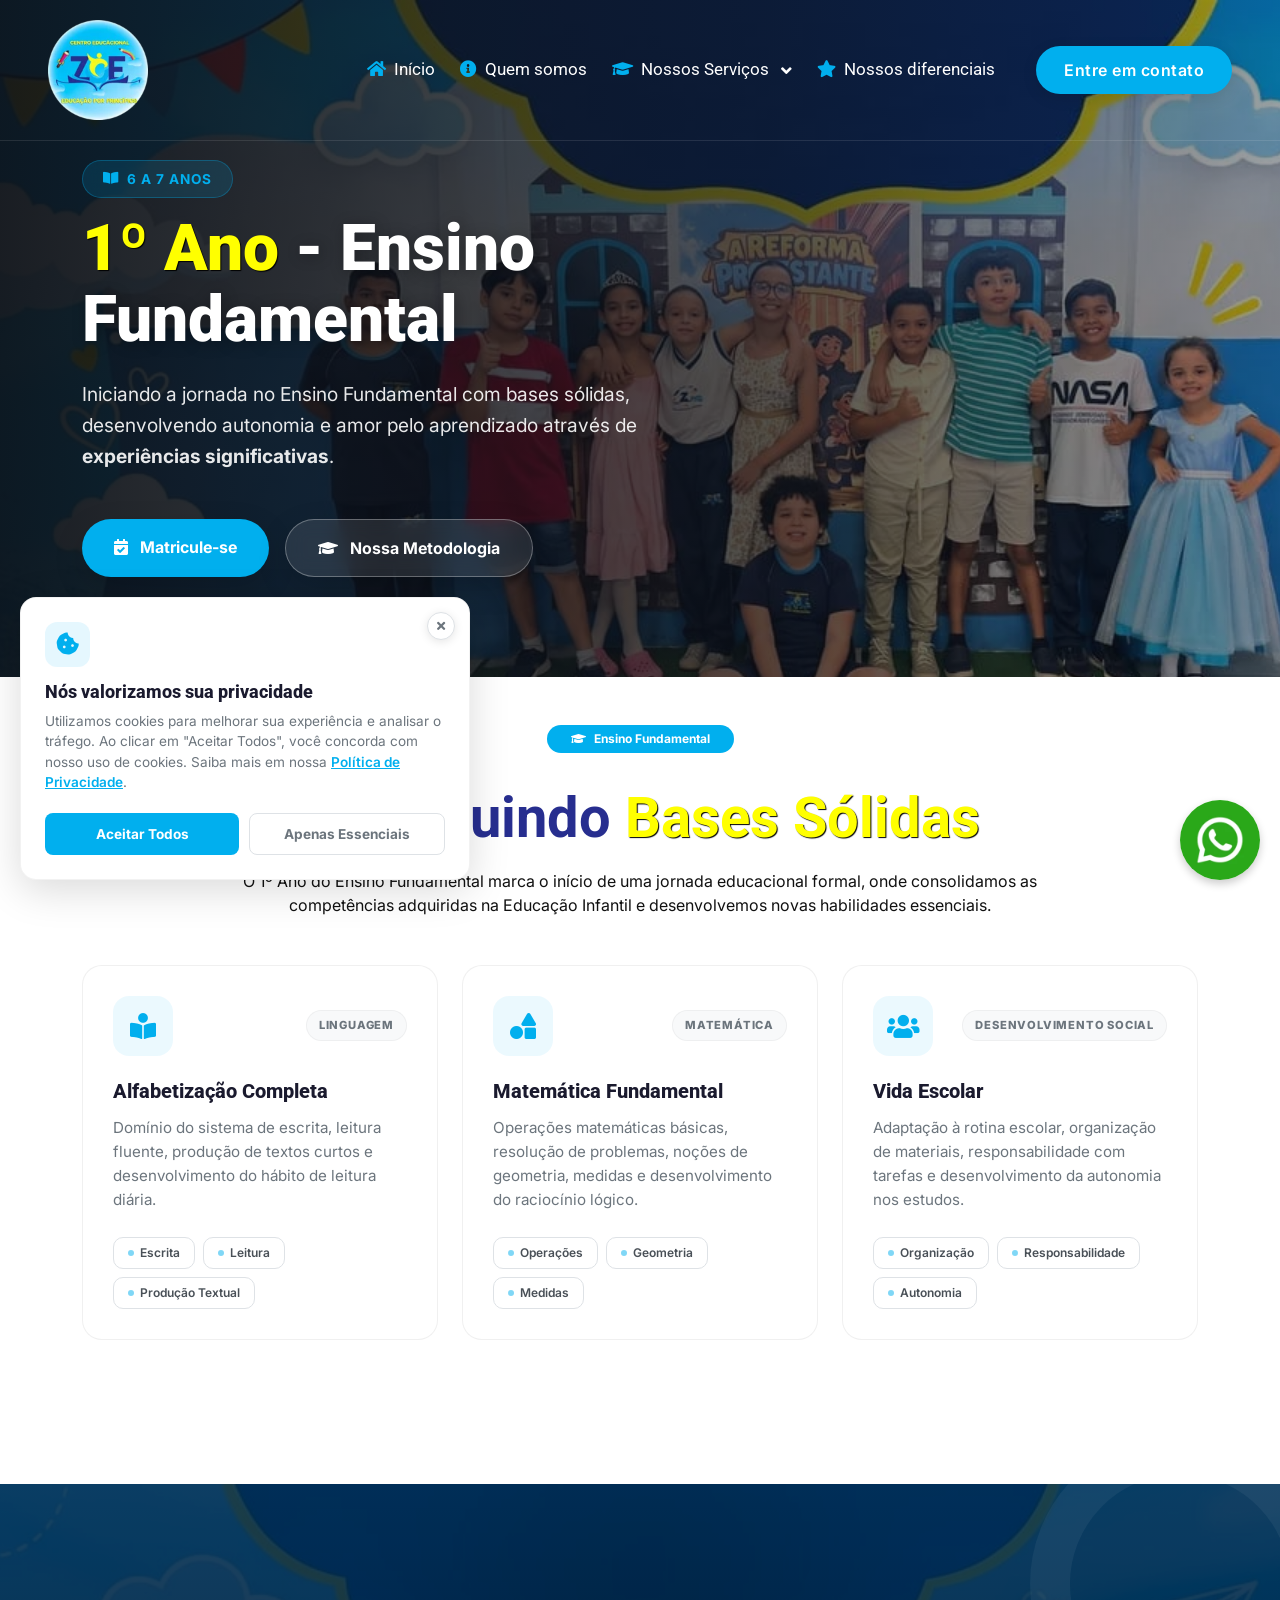
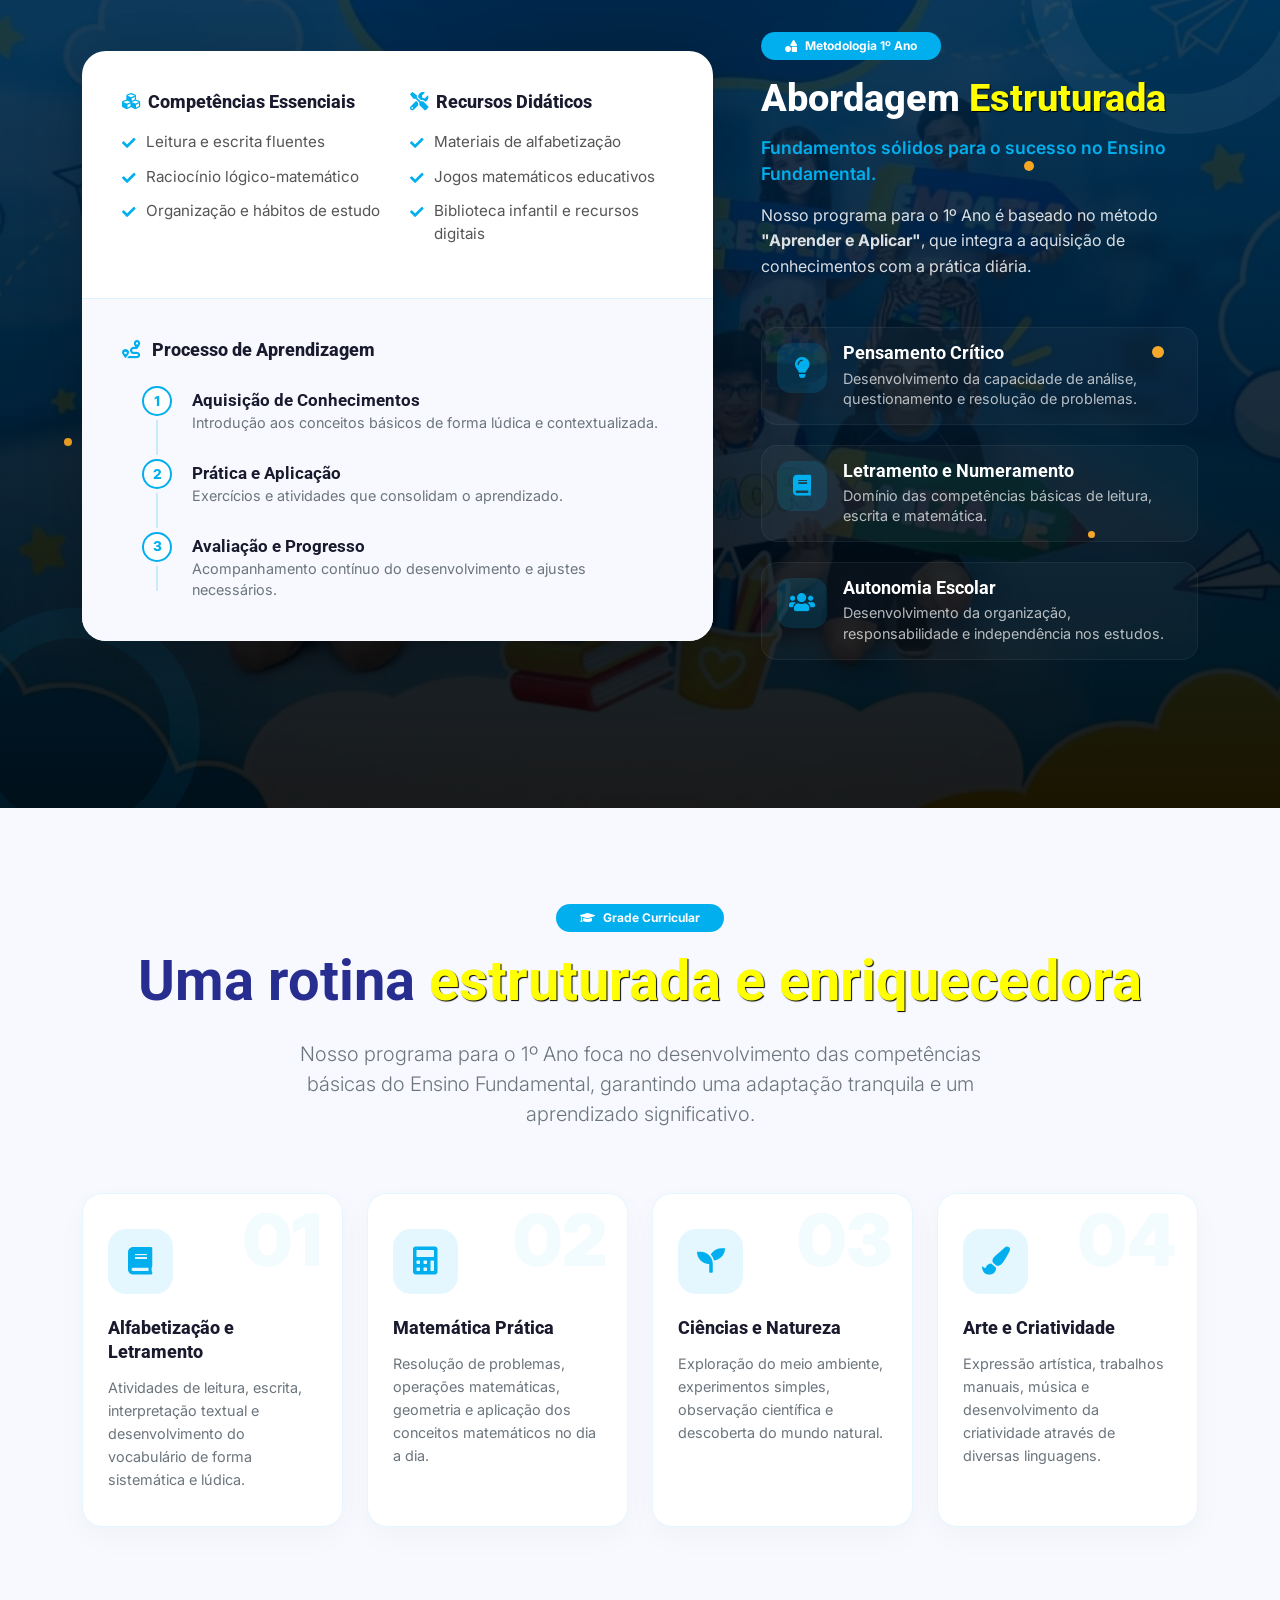
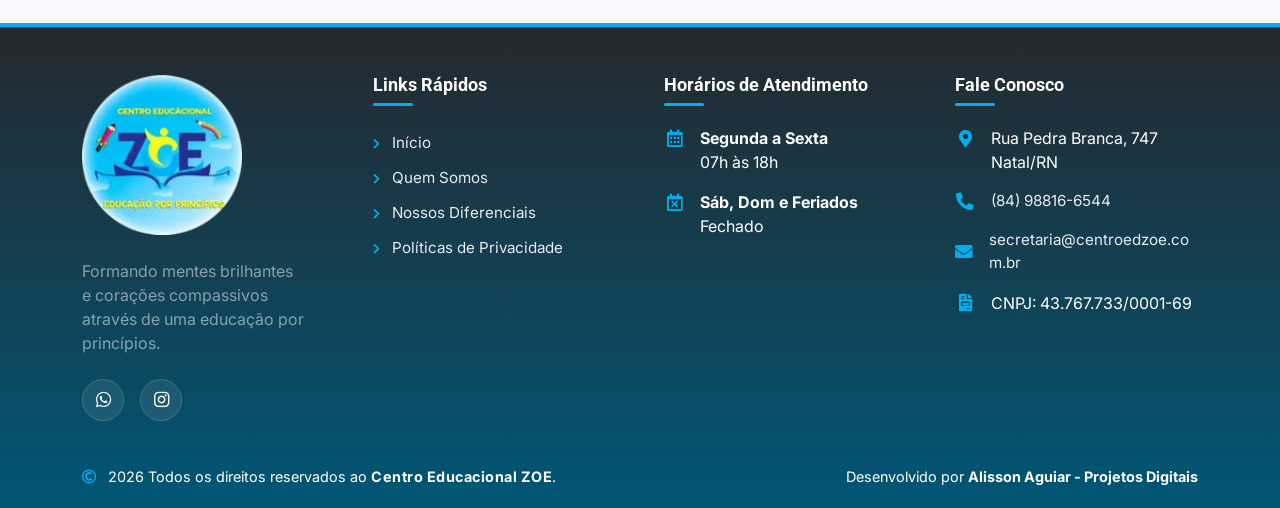
==== 1_ano.html @ 09ec3b29 "fix: remoção do link service.html" ====
<!DOCTYPE html>
<html lang="pt-BR">

<head>
    <!-- ============================================
         META TAGS BÁSICAS E SEO
         ============================================ -->
    <meta charset="UTF-8">
    <meta name="viewport" content="width=device-width, initial-scale=1.0">
    <meta name="theme-color" content="#01afee">

    <title>1º Ano (6-7 anos) | Ensino Fundamental | Centro Educacional ZOE</title>
    <meta name="description"
        content="Conheça o 1º Ano do Centro Educacional ZOE em Nossa Senhora da Apresentação
Bairro em Natal/RN. Construindo bases sólidas com alfabetização completa, matemática fundamental e autonomia nos estudos.">
    <meta name="keywords"
        content="1º Ano, Ensino Fundamental, 6 anos, 7 anos, escola Natal RN, Centro Educacional ZOE, alfabetização, matrícula ensino fundamental">
    <meta name="author" content="Centro Educacional ZOE">
    <meta name="robots" content="index, follow, max-image-preview:large">

    <link rel="canonical" href="https://www.centroedzoe.com.br/1_ano.html">

    <!-- Open Graph / Facebook -->
    <meta property="og:locale" content="pt_BR">
    <meta property="og:type" content="website">
    <meta property="og:title" content="1º Ano - Ensino Fundamental | Centro Educacional ZOE">
    <meta property="og:description"
        content="Iniciando a jornada no Ensino Fundamental com bases sólidas, desenvolvendo autonomia e amor pelo aprendizado.">
    <meta property="og:url" content="https://www.centroedzoe.com.br/1_ano.html">
    <meta property="og:image" content="https://www.centroedzoe.com.br/img/logo_centro_educacional_zoe.webp">
    <meta property="og:image:width" content="1200">
    <meta property="og:image:height" content="630">
    <meta property="og:site_name" content="Centro Educacional ZOE">

    <!-- Twitter Card -->
    <meta name="twitter:card" content="summary_large_image">
    <meta name="twitter:title" content="1º Ano - Ensino Fundamental | Centro Educacional ZOE">
    <meta name="twitter:description"
        content="Iniciando a jornada no Ensino Fundamental com bases sólidas, desenvolvendo autonomia e amor pelo aprendizado.">
    <meta name="twitter:image" content="https://www.centroedzoe.com.br/img/logo_centro_educacional_zoe.webp">

    <!-- Geo Tags -->
    <meta name="geo.region" content="BR-RN">
    <meta name="geo.placename" content="Natal, Rio Grande do Norte">
    <meta name="geo.position" content="-5.79448;-35.211">
    <meta name="ICBM" content="-5.79448, -35.211">

    <link rel="shortcut icon" href="img/logo_centro_educacional_zoe.webp" type="image/x-icon">

    <!-- ============================================
         OTIMIZAÇÃO DE FONTES
         ============================================ -->
    <link rel="preconnect" href="https://fonts.googleapis.com">
    <link rel="preconnect" href="https://fonts.gstatic.com" crossorigin>
    <link
        href="https://fonts.googleapis.com/css2?family=Inter:wght@400;600;800&family=Roboto:wght@400;500;700&display=swap"
        rel="stylesheet">

    <!-- ============================================
         OTIMIZAÇÃO DE IMAGEM LCP (HERO)
         ============================================ -->
    <!-- Pré-carrega a imagem de fundo do Hero para o LCP ser rápido -->
    <link rel="preload" as="image" href="img/bg-hero-fundamental.webp">

    <!-- ============================================
         ÍCONES (FontAwesome Assíncrono)
         ============================================ -->
    <link rel="preload" href="https://use.fontawesome.com/releases/v5.15.4/css/all.css" as="style"
        onload="this.onload=null;this.rel='stylesheet'">
    <noscript>
        <link rel="stylesheet" href="https://use.fontawesome.com/releases/v5.15.4/css/all.css">
    </noscript>
    <link href="https://cdn.jsdelivr.net/npm/bootstrap-icons@1.4.1/font/bootstrap-icons.css" rel="stylesheet">

    <!-- ============================================
         OTIMIZAÇÃO DE CSS
         ============================================ -->
    <!-- CSS Crítico (Bloqueia renderização) -->
    <link href="css/bootstrap.min.css" rel="stylesheet">
    <link href="css/style.css" rel="stylesheet">

    <!-- CSS Não-crítico (Assíncrono) -->
    <link rel="stylesheet" href="lib/lightbox/css/lightbox.min.css" media="print" onload="this.media='all'">
    <link href="lib/owlcarousel/assets/owl.carousel.min.css" rel="stylesheet" media="print" onload="this.media='all'">
    <link rel="stylesheet" href="https://cdnjs.cloudflare.com/ajax/libs/animate.css/4.1.1/animate.min.css" media="print"
        onload="this.media='all'">
    <link href="lib/animate/animate.min.css" rel="stylesheet" media="print" onload="this.media='all'">
</head>

<body>
    <!-- Banner de Cookies -->
    <div id="cookie-banner" class="cookie-banner">
        <div class="cookie-content">
            <div class="cookie-icon">
                <i class="fas fa-cookie-bite"></i>
            </div>
            <div class="cookie-text">
                <h5>Nós valorizamos sua privacidade</h5>
                <p>
                    Utilizamos cookies para melhorar sua experiência e analisar o tráfego.
                    Ao clicar em "Aceitar Todos", você concorda com nosso uso de cookies.
                    Saiba mais em nossa <a href="politica-privacidade.html">Política de Privacidade</a>.
                </p>
            </div>
            <div class="cookie-buttons">
                <button id="btn-accept-all" class="btn-cookie btn-cookie-primary">Aceitar Todos</button>
                <button id="btn-essential" class="btn-cookie btn-cookie-outline">Apenas Essenciais</button>
            </div>
            <button id="btn-close-cookie" class="btn-cookie-close" aria-label="Fechar e aceitar apenas essenciais">
                <i class="fas fa-times"></i>
            </button>
        </div>
    </div>

    <a href="https://wa.me/558488166544?text=Olá,%20gostaria%20de%20mais%20informações%20sobre%20o%201º%20Ano."
        target="_blank" class="whatsapp-link" aria-label="Fale conosco pelo WhatsApp">
        <img src="img/whatsapp.webp" alt="WhatsApp" width="80" height="80" fetchpriority="high" />
    </a>

    <!-- VLibras - Acessibilidade em Libras -->
    <div vw class="enabled">
        <div vw-access-button class="active"></div>
        <div vw-plugin-wrapper>
            <div class="vw-plugin-top-wrapper"></div>
        </div>
    </div>
    <script src="https://vlibras.gov.br/app/vlibras-plugin.js"></script>
    <script>
        new window.VLibras.Widget('https://vlibras.gov.br/app');
    </script>

    <!-- Spinner Start -->
    <div id="spinner"
        class="show bg-white position-fixed translate-middle w-100 vh-100 top-50 start-50 d-flex align-items-center justify-content-center">
        <div class="spinner-content text-center">
            <img src="img/logo_centro_educacional_zoe.webp" class="pulse-circle rounded-circle"
                alt="Logo Centro Educacional Zoe" width="100" height="100">
        </div>
    </div>
    <!-- Spinner End -->

    <!-- Navbar & Hero Start -->
    <div class="container-fluid position-relative p-0">
        <nav class="navbar navbar-expand-lg navbar-light px-4 px-lg-5 py-3 py-lg-0" id="mainNavbar">
            <div class="container-fluid p-0">
                <a href="index.html" class="navbar-brand p-0">
                    <img src="img/logo_centro_educacional_zoe.webp" alt="Logo" class="img-fluid rounded" width="100"
                        height="100">
                </a>

                <button class="navbar-toggler custom-toggler" type="button" data-bs-toggle="collapse"
                    data-bs-target="#navbarCollapse" aria-controls="navbarCollapse" aria-expanded="false"
                    aria-label="Toggle navigation">
                    <span class="hamburger-line"></span>
                    <span class="hamburger-line"></span>
                    <span class="hamburger-line"></span>
                </button>

                <div class="nav-overlay" id="navOverlay"></div>

                <div class="collapse navbar-collapse" id="navbarCollapse">
                    <button class="close-menu-btn d-lg-none" id="closeMenuBtn" aria-label="Fechar menu">
                        <i class="fas fa-times"></i>
                    </button>

                    <div class="navbar-nav ms-auto py-0">
                        <a href="index.html" class="nav-item nav-link"><i
                                class="fas fa-home text-primary me-2"></i>Início</a>
                        <a href="index.html#quem-somos" class="nav-item nav-link"><i
                                class="fas fa-info-circle text-primary me-2"></i>Quem somos</a>

                        <!-- Dropdown Nossos Serviços -->
                        <div class="nav-item dropdown dropdown-hover">
                            <a href="#" class="nav-link dropdown-toggle" id="servicesDropdown" role="button"
                                data-bs-toggle="dropdown" aria-expanded="false">
                                <i class="fas fa-graduation-cap text-primary me-2"></i>Nossos Serviços
                            </a>
                            <div class="dropdown-menu dropdown-menu-lg" aria-labelledby="servicesDropdown">
                                <div class="d-md-flex">
                                    <!-- Educação Infantil -->
                                    <div class="p-3 border-end">
                                        <h6 class="dropdown-header text-primary fw-bold">
                                            <i class="fas fa-child me-2"></i> Educação Infantil
                                        </h6>
                                        <div class="d-grid gap-1">
                                            <a class="dropdown-item d-flex align-items-center py-2"
                                                href="nivel_II.html">
                                                <span class="badge bg-primary rounded-circle me-2">II</span>
                                                <div><span class="d-block">Nível II</span><small class="text-muted">2
                                                        anos</small></div>
                                            </a>
                                            <a class="dropdown-item d-flex align-items-center py-2"
                                                href="nivel_III.html">
                                                <span class="badge bg-primary rounded-circle me-2">III</span>
                                                <div><span class="d-block">Nível III</span><small class="text-muted">3
                                                        anos</small></div>
                                            </a>
                                            <a class="dropdown-item d-flex align-items-center py-2"
                                                href="nivel_IV.html">
                                                <span class="badge bg-primary rounded-circle me-2">IV</span>
                                                <div><span class="d-block">Nível IV</span><small class="text-muted">4
                                                        anos</small></div>
                                            </a>
                                            <a class="dropdown-item d-flex align-items-center py-2" href="nivel_V.html">
                                                <span class="badge bg-primary rounded-circle me-2">V</span>
                                                <div><span class="d-block">Nível V</span><small class="text-muted">5
                                                        anos</small></div>
                                            </a>
                                            <a class="dropdown-item d-flex align-items-center py-2"
                                                href="tempo_integral.html">
                                                <span class="badge bg-primary rounded-circle me-2">IN</span>
                                                <div><span class="d-block">Tempo Integral</span><small
                                                        class="text-muted">Todos os níveis</small></div>
                                            </a>
                                        </div>
                                    </div>

                                    <!-- Ensino Fundamental -->
                                    <div class="p-3">
                                        <h6 class="dropdown-header text-primary fw-bold">
                                            <i class="fas fa-book-open me-2"></i> Ensino Fundamental
                                        </h6>
                                        <div class="d-grid gap-1">
                                            <a class="dropdown-item d-flex align-items-center py-2 active"
                                                href="1_ano.html">
                                                <span class="badge bg-primary rounded-circle me-2">1°</span>
                                                <div><span class="d-block">1° Ano</span><small class="text-muted">6-7
                                                        anos</small></div>
                                            </a>
                                            <a class="dropdown-item d-flex align-items-center py-2" href="2_ano.html">
                                                <span class="badge bg-primary rounded-circle me-2">2°</span>
                                                <div><span class="d-block">2° Ano</span><small class="text-muted">7-8
                                                        anos</small></div>
                                            </a>
                                            <a class="dropdown-item d-flex align-items-center py-2" href="3_ano.html">
                                                <span class="badge bg-primary rounded-circle me-2">3°</span>
                                                <div><span class="d-block">3° Ano</span><small class="text-muted">8-9
                                                        anos</small></div>
                                            </a>
                                            <a class="dropdown-item d-flex align-items-center py-2" href="4_ano.html">
                                                <span class="badge bg-primary rounded-circle me-2">4°</span>
                                                <div><span class="d-block">4° Ano</span><small class="text-muted">9-10
                                                        anos</small></div>
                                            </a>
                                            <a class="dropdown-item d-flex align-items-center py-2" href="5_ano.html">
                                                <span class="badge bg-primary rounded-circle me-2">5°</span>
                                                <div><span class="d-block">5° Ano</span><small class="text-muted">10-11
                                                        anos</small></div>
                                            </a>
                                            <a class="dropdown-item d-flex align-items-center py-2" href="6_ano.html">
                                                <span class="badge bg-primary rounded-circle me-2">6°</span>
                                                <div><span class="d-block">6° Ano</span><small class="text-muted">11-12
                                                        anos</small></div>
                                            </a>
                                            <a class="dropdown-item d-flex align-items-center py-2" href="7_ano.html">
                                                <span class="badge bg-primary rounded-circle me-2">7°</span>
                                                <div><span class="d-block">7° Ano</span><small class="text-muted">12-13
                                                        anos</small></div>
                                            </a>
                                        </div>
                                    </div>
                                </div>
                            </div>
                        </div>

                        <a href="index.html#nossos-diferenciais" class="nav-item nav-link"><i
                                class="fas fa-star text-primary me-2"></i>Nossos diferenciais</a>
                    </div>

                    <a href="https://wa.me/558488166544?text=Olá,%20gostaria%20de%20mais%20informações" target="_blank"
                        class="btn btn-primary-effect ms-lg-3 mt-3 mt-lg-0">
                        Entre em contato
                    </a>
                </div>
            </div>
        </nav>

        <!-- Hero Banner -->
        <header class="page-hero"
            style="background-image: url('img/bg-hero-fundamental.webp'); background-position: bottom left;">
            <div class="page-hero-overlay"></div>

            <div class="container position-relative z-2">
                <div class="row">
                    <div class="col-lg-8 text-center text-lg-start">
                        <span class="hero-badge mb-3 wow fadeInDown" data-wow-delay="0.1s">
                            <i class="fas fa-book-open me-2"></i> 6 a 7 anos
                        </span>
                        <h1 class="hero-title mb-4 wow fadeInUp" data-wow-delay="0.2s">
                            <span class="text-warning">1º Ano</span> - Ensino Fundamental
                        </h1>
                        <p class="hero-text mb-5 wow fadeInUp" data-wow-delay="0.3s">
                            Iniciando a jornada no Ensino Fundamental com bases sólidas, desenvolvendo autonomia e amor
                            pelo aprendizado através de <strong>experiências significativas</strong>.
                        </p>
                        <div class="hero-buttons d-flex flex-column flex-sm-row justify-content-center justify-content-lg-start gap-3 wow fadeInUp"
                            data-wow-delay="0.4s">
                            <a href="https://wa.me/558488166544?text=Olá, gostaria de matricular o meu filho(a) no 1º Ano!"
                                target="_blank" class="btn btn-primary btn-hero">
                                <i class="fas fa-calendar-check me-2"></i> Matricule-se
                            </a>
                            <a href="https://wa.me/558488166544?text=Olá, gostaria de conheça mais a metodologia do 1º Ano!"
                                target="_blank" class="btn btn-glass btn-hero">
                                <i class="fas fa-graduation-cap me-2"></i> Nossa Metodologia
                            </a>
                        </div>
                    </div>
                </div>
            </div>
        </header>
    </div>

    <!-- Desenvolvimento Integral no 1º Ano -->
    <section class="py-5 bg-white">
        <div class="container pb-5">
            <header class="text-center mx-auto pb-5 wow fadeInUp" data-wow-delay="0.2s">
                <span class="badge bg-primary text-white rounded-pill px-4 py-2 mb-3">
                    <i class="fas fa-graduation-cap me-2"></i>Ensino Fundamental
                </span>
                <h2 class="display-4 text-purple fw-bold mt-3 mb-3">
                    Construindo <span class="text-warning">Bases Sólidas</span>
                </h2>
                <p class="team-subtitle text-dark mx-auto">
                    O 1º Ano do Ensino Fundamental marca o início de uma jornada educacional formal, onde consolidamos
                    as competências adquiridas na Educação Infantil e desenvolvemos novas habilidades essenciais.
                </p>
            </header>

            <div class="row g-4 mb-5 justify-content-center">

                <!-- PILAR 1 - ALFABETIZAÇÃO -->
                <div class="col-lg-4 col-md-6 wow fadeInUp" data-wow-delay="0.1s">
                    <article class="foundation-card">
                        <div class="foundation-card-top">
                            <div class="foundation-icon">
                                <i class="fas fa-book-reader"></i>
                            </div>
                            <span class="foundation-badge">Linguagem</span>
                        </div>
                        <h4>Alfabetização Completa</h4>
                        <p>Domínio do sistema de escrita, leitura fluente, produção de textos curtos e desenvolvimento
                            do hábito de leitura diária.</p>

                        <div class="foundation-tags">
                            <span>Escrita</span>
                            <span>Leitura</span>
                            <span>Produção Textual</span>
                        </div>
                    </article>
                </div>

                <!-- PILAR 2 - MATEMÁTICA -->
                <div class="col-lg-4 col-md-6 wow fadeInUp" data-wow-delay="0.2s">
                    <article class="foundation-card">
                        <div class="foundation-card-top">
                            <div class="foundation-icon">
                                <i class="fas fa-shapes"></i>
                            </div>
                            <span class="foundation-badge">Matemática</span>
                        </div>
                        <h4>Matemática Fundamental</h4>
                        <p>Operações matemáticas básicas, resolução de problemas, noções de geometria, medidas e
                            desenvolvimento do raciocínio lógico.</p>

                        <div class="foundation-tags">
                            <span>Operações</span>
                            <span>Geometria</span>
                            <span>Medidas</span>
                        </div>
                    </article>
                </div>

                <!-- PILAR 3 - VIDA ESCOLAR -->
                <div class="col-lg-4 col-md-6 wow fadeInUp" data-wow-delay="0.3s">
                    <article class="foundation-card">
                        <div class="foundation-card-top">
                            <div class="foundation-icon">
                                <i class="fas fa-users"></i>
                            </div>
                            <span class="foundation-badge">Desenvolvimento Social</span>
                        </div>
                        <h4>Vida Escolar</h4>
                        <p>Adaptação à rotina escolar, organização de materiais, responsabilidade com tarefas e
                            desenvolvimento da autonomia nos estudos.</p>

                        <div class="foundation-tags">
                            <span>Organização</span>
                            <span>Responsabilidade</span>
                            <span>Autonomia</span>
                        </div>
                    </article>
                </div>

            </div>
        </div>
    </section>

    <!-- Nossa Metodologia - 1º Ano (Layout Invertido) -->
    <section class="methodology-section bg-fundamental" id="nossa_metodologia">
        <div class="methodology-particles">
            <div class="particle"></div>
            <div class="particle"></div>
            <div class="particle"></div>
            <div class="particle"></div>
            <div class="particle"></div>
        </div>
        <div class="methodology-shape shape-1"></div>
        <div class="methodology-shape shape-2"></div>

        <div class="container py-5 position-relative z-2">
            <div class="row g-5 align-items-center">

                <!-- Coluna Esquerda: O Card Premium (INVERTIDO) -->
                <div class="col-lg-7 wow fadeInLeft" data-wow-delay="0.3s">
                    <article class="methodology-card">
                        <div class="methodology-card-top">
                            <div class="row g-4">
                                <div class="col-md-6">
                                    <div class="card-section">
                                        <h4 class="card-section-title"><i class="fas fa-cubes text-primary"></i>
                                            Competências Essenciais</h4>
                                        <ul class="custom-list">
                                            <li>Leitura e escrita fluentes</li>
                                            <li>Raciocínio lógico-matemático</li>
                                            <li>Organização e hábitos de estudo</li>
                                        </ul>
                                    </div>
                                </div>
                                <div class="col-md-6">
                                    <div class="card-section">
                                        <h4 class="card-section-title"><i class="fas fa-tools text-primary"></i>
                                            Recursos Didáticos</h4>
                                        <ul class="custom-list">
                                            <li>Materiais de alfabetização</li>
                                            <li>Jogos matemáticos educativos</li>
                                            <li>Biblioteca infantil e recursos digitais</li>
                                        </ul>
                                    </div>
                                </div>
                            </div>
                        </div>

                        <div class="methodology-card-bottom">
                            <h4 class="process-title"><i class="fas fa-route text-primary me-2"></i> Processo de
                                Aprendizagem</h4>
                            <div class="process-timeline">
                                <div class="process-step">
                                    <div class="step-marker"><span>1</span></div>
                                    <div class="step-content">
                                        <h5>Aquisição de Conhecimentos</h5>
                                        <p>Introdução aos conceitos básicos de forma lúdica e contextualizada.</p>
                                    </div>
                                </div>
                                <div class="process-step">
                                    <div class="step-marker"><span>2</span></div>
                                    <div class="step-content">
                                        <h5>Prática e Aplicação</h5>
                                        <p>Exercícios e atividades que consolidam o aprendizado.</p>
                                    </div>
                                </div>
                                <div class="process-step">
                                    <div class="step-marker"><span>3</span></div>
                                    <div class="step-content">
                                        <h5>Avaliação e Progresso</h5>
                                        <p>Acompanhamento contínuo do desenvolvimento e ajustes necessários.</p>
                                    </div>
                                </div>
                            </div>
                        </div>
                    </article>
                </div>

                <!-- Coluna Direita: Textos e Destaques (INVERTIDO) -->
                <div class="col-lg-5">
                    <header class="methodology-header wow fadeInRight" data-wow-delay="0.2s">
                        <span class="badge bg-primary text-white rounded-pill px-4 py-2 mb-3">
                            <i class="fas fa-shapes me-2"></i>Metodologia 1º Ano
                        </span>
                        <h2 class="methodology-title">
                            Abordagem <span class="text-warning">Estruturada</span>
                        </h2>
                        <p class="methodology-subtitle">
                            Fundamentos sólidos para o sucesso no Ensino Fundamental.
                        </p>
                        <p class="methodology-text">
                            Nosso programa para o 1º Ano é baseado no método <strong>"Aprender e Aplicar"</strong>, que
                            integra a aquisição de conhecimentos com a prática diária.
                        </p>
                    </header>

                    <div class="methodology-features mt-5 wow fadeInRight" data-wow-delay="0.4s">
                        <article class="feature-item">
                            <div class="feature-icon"><i class="fas fa-lightbulb"></i></div>
                            <div class="feature-content">
                                <h4>Pensamento Crítico</h4>
                                <p>Desenvolvimento da capacidade de análise, questionamento e resolução de problemas.
                                </p>
                            </div>
                        </article>
                        <article class="feature-item">
                            <div class="feature-icon"><i class="fas fa-book"></i></div>
                            <div class="feature-content">
                                <h4>Letramento e Numeramento</h4>
                                <p>Domínio das competências básicas de leitura, escrita e matemática.</p>
                            </div>
                        </article>
                        <article class="feature-item">
                            <div class="feature-icon"><i class="fas fa-users"></i></div>
                            <div class="feature-content">
                                <h4>Autonomia Escolar</h4>
                                <p>Desenvolvimento da organização, responsabilidade e independência nos estudos.</p>
                            </div>
                        </article>
                    </div>
                </div>

            </div>
        </div>
    </section>

    <!-- Daily Activities Start (Novo Layout Grade Curricular) -->
    <section class="activities-section py-5" id="atividades">
        <div class="container py-5">
            <header class="text-center mx-auto pb-5 wow fadeInUp" data-wow-delay="0.2s">
                <span class="badge bg-primary text-white rounded-pill px-4 py-2 mb-3">
                    <i class="fas fa-graduation-cap me-2"></i>Grade Curricular
                </span>
                <h2 class="display-4 fw-bold mb-4 text-purple">
                    Uma rotina <span class="text-warning">estruturada e enriquecedora</span>
                </h2>
                <p class="lead text-muted mx-auto" style="max-width: 750px;">
                    Nosso programa para o 1º Ano foca no desenvolvimento das competências básicas do Ensino Fundamental,
                    garantindo uma adaptação tranquila e um aprendizado significativo.
                </p>
            </header>

            <!-- Grade de Matérias -->
            <div class="row g-4 justify-content-center">

                <!-- Matéria 1 -->
                <div class="col-md-6 col-lg-3 wow fadeInUp" data-wow-delay="0.1s">
                    <article class="subject-card">
                        <div class="subject-number">01</div>
                        <div class="subject-icon">
                            <i class="fas fa-book"></i>
                        </div>
                        <h4>Alfabetização e Letramento</h4>
                        <p>Atividades de leitura, escrita, interpretação textual e desenvolvimento do vocabulário de
                            forma sistemática e lúdica.</p>
                    </article>
                </div>

                <!-- Matéria 2 -->
                <div class="col-md-6 col-lg-3 wow fadeInUp" data-wow-delay="0.2s">
                    <article class="subject-card">
                        <div class="subject-number">02</div>
                        <div class="subject-icon">
                            <i class="fas fa-calculator"></i>
                        </div>
                        <h4>Matemática Prática</h4>
                        <p>Resolução de problemas, operações matemáticas, geometria e aplicação dos conceitos
                            matemáticos no dia a dia.</p>
                    </article>
                </div>

                <!-- Matéria 3 -->
                <div class="col-md-6 col-lg-3 wow fadeInUp" data-wow-delay="0.3s">
                    <article class="subject-card">
                        <div class="subject-number">03</div>
                        <div class="subject-icon">
                            <i class="fas fa-seedling"></i>
                        </div>
                        <h4>Ciências e Natureza</h4>
                        <p>Exploração do meio ambiente, experimentos simples, observação científica e descoberta do
                            mundo natural.</p>
                    </article>
                </div>

                <!-- Matéria 4 -->
                <div class="col-md-6 col-lg-3 wow fadeInUp" data-wow-delay="0.4s">
                    <article class="subject-card">
                        <div class="subject-number">04</div>
                        <div class="subject-icon">
                            <i class="fas fa-paint-brush"></i>
                        </div>
                        <h4>Arte e Criatividade</h4>
                        <p>Expressão artística, trabalhos manuais, música e desenvolvimento da criatividade através de
                            diversas linguagens.</p>
                    </article>
                </div>

            </div>
        </div>
    </section>

    <!-- Footer Start -->
    <footer class="footer-custom-bg wow fadeIn" data-wow-delay="0.2s">
        <div class="footer-overlay"></div>
        <div class="container pt-5 pb-4 position-relative z-2">
            <div class="row g-4 g-lg-5">
                <!-- Coluna 1: Logo e Redes Sociais -->
                <div class="col-lg-4 col-xl-3 text-center text-lg-start">
                    <div class="footer-brand">
                        <a href="index.html" class="d-inline-block mb-4">
                            <img src="img/logo_centro_educacional_zoe.webp" alt="Logo Centro Educacional ZOE"
                                class="footer-logo img-fluid" loading="lazy" width="160" height="160">
                        </a>
                        <p class="text-white-50 mb-4 d-none d-lg-block">
                            Formando mentes brilhantes e corações compassivos através de uma educação por princípios.
                        </p>
                        <div class="footer-social d-flex justify-content-center justify-content-lg-start gap-3">
                            <a href="https://wa.me/558488166544?text=Olá,%20gostaria%20de%20mais%20informações"
                                target="_blank" class="social-btn" aria-label="WhatsApp">
                                <i class="fab fa-whatsapp"></i>
                            </a>
                            <a href="https://www.instagram.com/centroedzoe/" target="_blank" class="social-btn"
                                aria-label="Instagram">
                                <i class="fab fa-instagram"></i>
                            </a>
                        </div>
                    </div>
                </div>

                <!-- Coluna 2: Links Rápidos -->
                <div class="col-md-6 col-lg-4 col-xl-3">
                    <div class="footer-links">
                        <h4 class="footer-title">Links Rápidos</h4>
                        <ul class="list-unstyled mb-0">
                            <li><a href="#" class="footer-link"><i class="fas fa-chevron-right"></i> Início</a></li>
                            <li><a href="index.html#quem-somos" class="footer-link"><i class="fas fa-chevron-right"></i>
                                    Quem
                                    Somos</a></li>
                            <li><a href="index.html#nossos-diferenciais" class="footer-link"><i
                                        class="fas fa-chevron-right"></i>
                                    Nossos Diferenciais</a></li>
                            <li><a href="politica-privacidade.html" class="footer-link"><i
                                        class="fas fa-chevron-right"></i> Políticas de
                                    Privacidade</a></li>

                        </ul>
                    </div>
                </div>

                <!-- Coluna 3: Horários -->
                <div class="col-md-6 col-lg-4 col-xl-3">
                    <div class="footer-hours">
                        <h4 class="footer-title">Horários de Atendimento</h4>
                        <ul class="list-unstyled mb-0">
                            <li class="d-flex align-items-start mb-3">
                                <i class="far fa-calendar-alt text-primary mt-1 me-3"></i>
                                <div>
                                    <span class="d-block text-white fw-bold">Segunda a Sexta</span>
                                    <span class="text-white">07h às 18h</span>
                                </div>
                            </li>
                            <li class="d-flex align-items-start">
                                <i class="far fa-calendar-times text-primary mt-1 me-3"></i>
                                <div>
                                    <span class="d-block text-white fw-bold">Sáb, Dom e Feriados</span>
                                    <span class="text-white">Fechado</span>
                                </div>
                            </li>
                        </ul>
                    </div>
                </div>

                <!-- Coluna 4: Contatos -->
                <div class="col-md-6 col-lg-12 col-xl-3">
                    <div class="footer-contact">
                        <h4 class="footer-title">Fale Conosco</h4>
                        <ul class="list-unstyled mb-0">
                            <li class="d-flex align-items-start mb-3">
                                <i class="fas fa-map-marker-alt text-primary mt-1 me-3"></i>
                                <span class="text-white">Rua Pedra Branca, 747<br>Natal/RN</span>
                            </li>
                            <li class="d-flex align-items-center mb-3">
                                <i class="fas fa-phone-alt text-primary me-3"></i>
                                <a href="https://wa.me/558488166544" target="_blank" class="footer-link p-0">(84)
                                    98816-6544</a>
                            </li>
                            <li class="d-flex align-items-center mb-3">
                                <i class="fas fa-envelope text-primary me-3"></i>
                                <a href="mailto:secretaria@centroedzoe.com.br"
                                    class="footer-link p-0 text-break">secretaria@centroedzoe.com.br</a>
                            </li>
                            <li class="d-flex align-items-center">
                                <i class="fas fa-file-invoice text-primary me-3"></i>
                                <span class="text-white">CNPJ: 43.767.733/0001-69</span>
                            </li>
                        </ul>
                    </div>
                </div>
            </div>
        </div>

        <!-- Copyright -->
        <div class="footer-copyright position-relative z-2">
            <div class="container">
                <div class="row align-items-center">
                    <div class="col-md-6 text-center text-md-start mb-3 mb-md-0">
                        <p class="mb-0 text-white">
                            <i class="far fa-copyright text-primary me-2"></i>
                            <span id="ano-atual"></span> Todos os direitos reservados ao <strong
                                class="text-white">Centro Educacional ZOE</strong>.
                        </p>
                    </div>
                    <div class="col-md-6 text-center text-md-end">
                        <p class="mb-0 text-white">
                            Desenvolvido por <a href="#"
                                class="text-white fw-bold text-decoration-none hover-text-primary">Alisson Aguiar -
                                Projetos Digitais</a>
                        </p>
                    </div>
                </div>
            </div>
        </div>
    </footer>

    <!-- ============================================
         SCRIPTS OTIMIZADOS
         ============================================ -->
    <script>
        document.getElementById("ano-atual").textContent = new Date().getFullYear();
    </script>

    <!-- Bibliotecas carregadas com Defer para não travar a renderização -->
    <script defer src="https://ajax.googleapis.com/ajax/libs/jquery/3.6.4/jquery.min.js"></script>
    <script defer src="https://cdn.jsdelivr.net/npm/bootstrap@5.0.0/dist/js/bootstrap.bundle.min.js"></script>
    <script defer src="lib/wow/wow.min.js"></script>
    <script defer src="lib/easing/easing.min.js"></script>
    <script defer src="lib/waypoints/waypoints.min.js"></script>
    <script defer src="lib/counterup/counterup.min.js"></script>
    <script defer src="lib/lightbox/js/lightbox.min.js"></script>
    <script defer src="lib/owlcarousel/owl.carousel.min.js"></script>

    <!-- Script para fechar o menu mobile ao clicar nos links -->
    <script>
        document.addEventListener('DOMContentLoaded', function () {
            const menuLinks = document.querySelectorAll('.navbar-nav .nav-link:not(.dropdown-toggle), .navbar-nav .dropdown-item');
            const navbarCollapse = document.getElementById('navbarCollapse');

            if (navbarCollapse) {
                menuLinks.forEach(link => {
                    link.addEventListener('click', function () {
                        if (navbarCollapse.classList.contains('show')) {
                            const bsCollapse = bootstrap.Collapse.getInstance(navbarCollapse) || new bootstrap.Collapse(navbarCollapse, { toggle: false });
                            bsCollapse.hide();
                        }
                    });
                });
            }
        });
    </script>

    <script defer src="js/main.js"></script>
</body>

</html>
---- css/style.css ----
﻿/*** Spinner Start ***/
/*** Spinner ***/
#spinner {
    opacity: 0;
    visibility: hidden;
    transition: opacity .5s ease-out, visibility 0s linear .5s;
    z-index: 99999;
}

#spinner.show {
    transition: opacity .5s ease-out, visibility 0s linear 0s;
    visibility: visible;
    opacity: 1;
}

/*** Spinner End ***/
p {
    color: #1e1e1e;
}

/* Estilo para a imagem circular e pulsante */
.pulse-circle {
    width: 100px;
    /* Ajuste o tamanho conforme necessÃ¡rio */
    height: 100px;
    object-fit: cover;
    /* Sombra para efeito de glow */
    animation: pulse 1.5s infinite ease-in-out;
    /* AnimaÃ§Ã£o de pulsaÃ§Ã£o */
}

/* AnimaÃ§Ã£o de pulsaÃ§Ã£o */
@keyframes pulse {
    0% {
        transform: scale(0.95);
        opacity: 0.9;
    }

    50% {
        transform: scale(1.05);
        opacity: 1;
    }

    100% {
        transform: scale(0.95);
        opacity: 0.9;
    }
}

/* Remove o spinner padrÃ£o do Bootstrap (se nÃ£o quiser duplicar) */
.spinner-border {
    display: none;
}

.back-to-top {
    position: fixed;
    left: 30px;
    bottom: 30px;
    transition: 0.5s;
    z-index: 99;
}

/*** Button Start ***/
.btn {
    font-weight: 600;
    transition: .5s;
}

.btn-square {
    width: 32px;
    height: 32px;
}

.btn-sm-square {
    width: 34px;
    height: 34px;
}

.btn-md-square {
    width: 44px;
    height: 44px;
}

.btn-lg-square {
    width: 56px;
    height: 56px;
}

.btn-xl-square {
    width: 66px;
    height: 66px;
}

.btn-square,
.btn-sm-square,
.btn-md-square,
.btn-lg-square,
.btn-xl-square {
    padding: 0;
    display: flex;
    align-items: center;
    justify-content: center;
    font-weight: normal;
}

.btn.btn-primary {
    background: #01AFEE;
    color: white;
}

.btn.btn-primary:hover {
    color: #01AFEE;
    background: yellow;
    box-shadow: 0 0 20px 0 rgba(218, 165, 32, 0.476);
}

.btn.btn-primary-effect {
    color: var(--bs-white);
    background: var(--bs-primary);
    border: none;
    border-radius: 50px !important;
    /* Substitui o rounded-pill */
    padding: 12px 28px;
    /* Ajuste equivalente a py-2 px-4 */
    font-weight: 600;
    letter-spacing: 0.5px;
    position: relative;
    overflow: hidden;
    transition: all 0.4s cubic-bezier(0.215, 0.61, 0.355, 1);
    box-shadow: 0 4px 15px rgba(0, 0, 0, 0.1);
    z-index: 1;
    display: inline-flex;
    align-items: center;
    justify-content: center;
}

.btn.btn-primary-effect:hover {
    color: white;
    transform: translateY(-3px);
    box-shadow: 0 8px 25px rgba(1, 187, 255, 0.3);
}

.btn.btn-primary-effect::before {
    content: '';
    position: absolute;
    top: 0;
    left: 0;
    width: 100%;
    height: 100%;
    background: #01bbff;
    z-index: -1;
    transform: scaleX(0);
    transform-origin: right;
    transition: transform 0.4s cubic-bezier(0.215, 0.61, 0.355, 1);
    border-radius: 50px;
}

.btn.btn-primary-effect:hover::before {
    transform: scaleX(1);
    transform-origin: left;
}

.btn.btn-primary-effect i {
    transition: transform 0.3s ease, margin-left 0.3s ease;
}

.btn.btn-primary-effect:hover i {
    transform: translateX(4px);
    margin-left: 8px !important;
}

.btn.btn-primary-effect:active {
    transform: translateY(1px);
    box-shadow: 0 2px 10px rgba(1, 187, 255, 0.4);
}



@keyframes neon-pulse {
    0% {
        opacity: 0.8;
    }

    100% {
        opacity: 1;
    }
}

@keyframes gradientBG {
    0% {
        background-position: 0% 50%;
    }

    50% {
        background-position: 100% 50%;
    }

    100% {
        background-position: 0% 50%;
    }
}

.btn.btn-light {
    color: var(--bs-primary);
    border: none;
    padding: 15px 30px;
}

.btn.btn-light:hover {
    color: var(--bs-white);
    background: var(--bs-primary);
}

/*** Navbar ***/
.navbar-light .navbar-nav .nav-link {
    font-family: 'Roboto', sans-serif;
    position: relative;
    margin-right: 25px;
    padding: 35px 0;
    color: var(--bs-white);
    font-size: 17px;
    font-weight: 400;
    outline: none;
    transition: .5s;
}

.sticky-top.navbar-light .navbar-nav .nav-link,
.sticky-top.navbar-light .navbar-nav .nav-item .nav-link {
    padding: 20px 0;
    color: var(--bs-dark);
}

.navbar-light .navbar-nav .nav-item .nav-link {
    color: var(--bs-white);
}

.navbar-light .navbar-nav .nav-link:hover,
.navbar-light .navbar-nav .nav-link.active,
.navbar-light .navbar-nav .nav-item .nav-link:hover,
.navbar-light .navbar-nav .nav-item .nav-link.active {
    color: var(--bs-primary);
}

.navbar-light .navbar-brand img {
    max-height: 100px;
    transition: .5s;
    margin: 20px 0;
}

.sticky-top.navbar-light .navbar-brand img {
    max-height: 100px;
}

.navbar .dropdown-toggle::after {
    border: none;
    content: "\f107";
    font-family: "Font Awesome 5 Free";
    font-weight: 600;
    vertical-align: middle;
    margin-left: 8px;
}

.dropdown .dropdown-menu a:hover {
    background: var(--bs-primary);
    color: var(--bs-white);
}

.navbar .nav-item:hover .dropdown-menu {
    transform: rotateX(0deg);
    visibility: visible;
    background: var(--bs-light);
    transition: .5s;
    opacity: 1;
}

/* Classes para Esconder/Mostrar Navbar no Scroll */
.navbar-hidden {
    transform: translateY(-100%);
    transition: transform 0.4s ease-in-out !important;
}

.navbar-visible {
    transform: translateY(0);
    transition: transform 0.4s ease-in-out !important;
}

/* ============================================
   DESKTOP (A partir de 992px)
   ============================================ */
@media (min-width: 992px) {
    .navbar .nav-item .dropdown-menu {
        display: block;
        visibility: hidden;
        top: 100%;
        transform: rotateX(-75deg);
        transform-origin: 0% 0%;
        border: 0;
        border-radius: 10px;
        transition: .5s;
        opacity: 0;
    }

    .navbar-light {
        position: absolute;
        width: 100%;
        top: 0;
        left: 0;
        border-bottom: 1px solid rgba(255, 255, 255, .1);
        z-index: 999;
    }

    .sticky-top.navbar-light {
        position: fixed;
        background: var(--bs-light);
        box-shadow: 0 4px 20px rgba(0, 0, 0, 0.08);
    }

    /* Esconde elementos exclusivos do mobile no desktop */
    .nav-overlay,
    .close-menu-btn,
    .custom-toggler {
        display: none !important;
    }
}

/* ============================================
   MOBILE E TABLET (Até 991.98px)
   ============================================ */
/* ============================================
   MOBILE E TABLET (Até 991.98px)
   ============================================ */
@media (max-width: 991.98px) {

    /* 1. A NAVBAR PRINCIPAL (Header mais fino) */
    .navbar-light {
        position: fixed !important;
        top: 0;
        left: 0;
        width: 100%;
        background: transparent !important;
        border-bottom: 1px solid rgba(255, 255, 255, 0.1);
        z-index: 1040;
        /* AQUI: Reduz o espaçamento vertical no mobile */
        padding-top: 10px !important;
        padding-bottom: 10px !important;
        transition: background 0.4s ease, border 0.4s ease;
    }

    /* Ajuste do tamanho da logo no mobile para não empurrar o header */
    .navbar-light .navbar-brand img {
        max-height: 80px;
        margin: 0;
    }

    /* Quando rolar a página, aplica fundo sólido na barra principal */
    .navbar-light.scrolled {
        background: rgba(255, 255, 255, 0.98) !important;
        backdrop-filter: blur(10px);
        -webkit-backdrop-filter: blur(10px);
        box-shadow: 0 4px 20px rgba(0, 0, 0, 0.08);
        border-bottom: 1px solid rgba(0, 0, 0, 0.05);
    }

    /* 2. BOTÃO HAMBÚRGUER CUSTOMIZADO */
    .custom-toggler {
        border: none;
        background: transparent;
        padding: 5px;
        display: flex;
        flex-direction: column;
        gap: 5px;
        z-index: 1050;
    }

    .hamburger-line {
        display: block;
        width: 30px;
        height: 3px;
        background-color: var(--bs-white);
        border-radius: 3px;
        transition: all 0.3s ease;
    }

    .navbar-light.scrolled .hamburger-line {
        background-color: var(--bs-primary);
    }

    /* 3. O MENU LATERAL (COLLAPSE) */
    .navbar-collapse {
        position: fixed;
        top: 0;
        right: 0;
        width: 85%;
        max-width: 350px;
        height: 100vh;
        background: #fff;
        padding: 80px 30px 30px 30px;

        /* AQUI: Alinha tudo à esquerda */
        display: flex;
        flex-direction: column;
        align-items: flex-start !important;
        text-align: left;

        overflow-y: auto;
        z-index: 1060;

        transform: translateX(100%);
        transition: transform 0.4s cubic-bezier(0.77, 0, 0.175, 1);
        box-shadow: -10px 0 30px rgba(0, 0, 0, 0.5);
    }

    .navbar-collapse.collapse {
        display: flex !important;
    }

    .navbar-collapse.show {
        transform: translateX(0);
    }

    /* 4. OVERLAY ESCURO ATRÁS DO MENU */
    .nav-overlay {
        position: fixed;
        top: 0;
        left: 0;
        width: 100vw;
        height: 100vh;
        background: rgba(0, 0, 0, 0.6);
        backdrop-filter: blur(5px);
        -webkit-backdrop-filter: blur(5px);
        z-index: 1055;
        opacity: 0;
        visibility: hidden;
        transition: opacity 0.4s ease, visibility 0.4s ease;
    }

    .nav-overlay.active {
        opacity: 1;
        visibility: visible;
    }

    /* 5. BOTÃO FECHAR (X) DENTRO DO MENU */
    .close-menu-btn {
        position: absolute;
        top: 20px;
        right: 20px;
        background: rgba(255, 255, 255, 0.1);
        border: none;
        color: #171717;
        font-size: 20px;
        width: 40px;
        height: 40px;
        border-radius: 50%;
        display: flex;
        align-items: center;
        justify-content: center;
        transition: 0.3s;
    }

    .close-menu-btn:hover {
        background: #ff4d4d;
        color: white;
        transform: rotate(90deg);
    }

    /* 6. LINKS NO MENU MOBILE */
    .navbar-light .navbar-nav {
        width: 100%;
        /* Garante que a div ocupe toda a largura */
        align-items: flex-start !important;
        /* Força o alinhamento à esquerda */
    }

    .navbar-light .navbar-nav .nav-link,
    .sticky-top.navbar-light .navbar-nav .nav-link {
        padding: 15px 0;
        margin-left: 0 !important;
        /* Remove margens automáticas */
        color: var(--bs-dark) !important;
        font-size: 18px;
        width: 100%;
        /* Faz o link ocupar toda a linha para melhor clique */
        border-bottom: 1px solid rgba(255, 255, 255, 0.05);
        transition: all 0.3s;
        text-align: left;
        /* Texto à esquerda */
    }

    .navbar-light .navbar-nav .nav-link:hover,
    .navbar-light .navbar-nav .nav-link.active {
        color: var(--bs-primary) !important;
    }

    /* 7. BOTÃO "ENTRE EM CONTATO" */
    .navbar-collapse .btn-primary-effect {
        margin-top: 20px;
        width: auto;
        /* Não estica o botão, mantém ele no formato pill */
        align-self: flex-start;
        /* Força o botão a ficar à esquerda */
    }

    /* 8. DROPDOWN NO MOBILE */
    .navbar .nav-item .dropdown-menu {
        background: #efefef !important;
        border: none;
        border-radius: 10px;
        margin-top: 5px;
        margin-bottom: 15px;
        padding: 10px;
        width: 100%;

        /* Dropdown acompanha a largura */
    }

    .navbar .dropdown .dropdown-menu a {
        color: rgba(0, 0, 0, 0.8) !important;
        text-align: left;
    }

    .navbar .dropdown .dropdown-menu a:hover {
        background: transparent !important;
        color: var(--bs-primary) !important;
    }

    .navbar .dropdown-header {
        color: var(--bs-primary) !important;
        text-align: left;
    }
}

/*** ==========================================
     CAROUSEL HERO HEADER - RESPONSIVO
     ========================================== ***/

.header-carousel-section {
    position: relative;
    width: 100%;
    overflow: hidden;
    background-color: #0d1117;
    /* Cor de fundo caso a imagem demore a carregar */
}

/* O Slide */
.header-carousel .header-carousel-item {
    position: relative;
    height: 100vh;
    min-height: 600px;
    display: flex;
    align-items: center;
    justify-content: center;
    overflow: hidden;
    /* Impede que o zoom vaze para o slide do lado */
}

/* Imagem de Fundo */
.header-carousel .carousel-bg-img {
    position: absolute;
    top: 0;
    left: 0;
    width: 100%;
    height: 100%;
    object-fit: cover;
    object-position: center;
    z-index: 1;

    /* Começa maior para não dar bordas */
    transform: scale(1.05);
    /* Mantém o tempo original de 10s */
    animation-name: image-zoom;
    animation-duration: 10s;
    animation-delay: 1s;
    animation-iteration-count: infinite;
    animation-direction: alternate;
    transition: 1s;
}

/* Overlay escuro no container inteiro, não só no texto */
.header-carousel .carousel-caption {
    position: absolute;
    inset: 0;
    /* Top, Right, Bottom, Left: 0 */
    width: 100%;
    height: 100%;
    z-index: 2;

    /* Gradiente elegante */
    background: linear-gradient(90deg,
            rgba(13, 17, 23, 0.6) 0%,
            rgba(13, 17, 23, 0.85) 50%,
            rgba(13, 17, 23, 0.6) 100%) !important;

    display: flex;
    align-items: center;
    justify-content: center;
    padding-top: 80px;
    padding-bottom: 40px;
}

/* Animação original restaurada */
@keyframes image-zoom {
    0% {
        transform: scale(1.05);
        opacity: 0.9;
    }

    25% {
        transform: scale(1.1);
        opacity: 0.5;
    }

    50% {
        transform: scale(1.15);
        opacity: 1;
    }

    75% {
        transform: scale(1.1);
        opacity: 0.5;
    }

    100% {
        transform: scale(1.05);
        opacity: 0.9;
    }
}

/* Textos com Tipografia Fluída (Clamp) */
.banner-subtitle {
    color: var(--bs-primary, #01afee);
    text-transform: uppercase;
    font-weight: 800;
    letter-spacing: 2px;
    font-size: clamp(0.9rem, 2vw, 1.2rem);
    margin-bottom: 15px;
}

.banner-title {
    color: #fff;
    text-transform: uppercase;
    font-weight: 900;
    line-height: 1.1;
    font-size: clamp(2rem, 4vw + 1rem, 4.5rem);
    margin-bottom: 20px;
    text-shadow: 2px 2px 10px rgba(0, 0, 0, 0.4);
}

.banner-text {
    color: rgba(255, 255, 255, 0.95);
    font-size: clamp(1rem, 1.5vw, 1.3rem);
    line-height: 1.6;
    max-width: 800px;
    margin: 0 auto 30px auto;
}

/* Botões */
.banner-buttons {
    display: flex;
    align-items: center;
    justify-content: center;
    gap: 15px;
    flex-wrap: wrap;
}

.banner-buttons .btn-hero {
    padding: 15px 30px;
    font-weight: 700;
    font-size: 1rem;
    border-radius: 50px;
    transition: all 0.3s ease;
    display: inline-flex;
    align-items: center;
    justify-content: center;
    gap: 8px;
    box-shadow: 0 5px 20px rgba(0, 0, 0, 0.2);
}

.banner-buttons .btn-hero:hover {
    transform: translateY(-4px);
    box-shadow: 0 10px 25px rgba(0, 0, 0, 0.3);
}

/* Animação da imagem */
@keyframes image-zoom {
    0% {
        transform: scale(1);
    }

    100% {
        transform: scale(1.1);
    }
}

/* ==========================================
   SETAS DE NAVEGAÇÃO (Owl Carousel)
   ========================================== */
.header-carousel .owl-nav {
    position: absolute;
    top: 50%;
    transform: translateY(-50%);
    width: 100%;
    display: flex;
    justify-content: space-between;
    padding: 0 30px;
    z-index: 10;
    pointer-events: none;
}

.header-carousel .owl-nav .owl-prev,
.header-carousel .owl-nav .owl-next {
    pointer-events: auto;
    display: flex;
    width: 50px;
    height: 50px;
    border-radius: 50%;
    background: rgba(255, 255, 255, 0.15);
    backdrop-filter: blur(10px);
    border: 1px solid rgba(255, 255, 255, 0.3);
    color: #fff;
    font-size: 24px;
    align-items: center;
    justify-content: center;
    transition: all 0.3s;
}

.header-carousel .owl-nav .owl-prev:hover,
.header-carousel .owl-nav .owl-next:hover {
    background: var(--bs-primary, #01afee);
    border-color: var(--bs-primary, #01afee);
    transform: scale(1.1);
}


/* ============================================
   PAGE HERO (Padrão para todas as páginas)
   ============================================ */

.page-hero {
    position: relative;
    width: 100%;
    /* Altura mínima confortável */
    min-height: 65vh;
    /* Espaçamento: pt-150 (para navbar) e pb-100 */
    padding-top: 160px;
    padding-bottom: 100px;

    /* Configurações do Background Inline */
    background-size: cover;
    background-position: center center;
    background-repeat: no-repeat;
    background-attachment: fixed;
    /* Efeito Parallax no Desktop */

    display: flex;
    align-items: center;
    overflow: hidden;
}

/* Overlay em Gradiente */
.page-hero-overlay {
    position: absolute;
    inset: 0;
    /* Escurece mais na esquerda onde fica o texto e alivia na direita */
    background: linear-gradient(90deg, rgba(13, 17, 23, 0.95) 0%, rgba(13, 17, 23, 0.7) 60%, rgba(13, 17, 23, 0.4) 100%);
    z-index: 1;
}

/* Tipografia do Hero */
.hero-badge {
    display: inline-flex;
    align-items: center;
    background: rgba(1, 175, 238, 0.15);
    color: #01afee;
    border: 1px solid rgba(1, 175, 238, 0.3);
    padding: 8px 20px;
    border-radius: 30px;
    font-size: 0.85rem;
    font-weight: 700;
    letter-spacing: 1px;
    text-transform: uppercase;
    backdrop-filter: blur(10px);
}

.hero-title {
    font-size: clamp(2.5rem, 5vw, 4rem);
    font-weight: 900;
    color: #ffffff;
    line-height: 1.1;
    text-shadow: 2px 2px 15px rgba(0, 0, 0, 0.3);
}

.hero-text {
    font-size: clamp(1.05rem, 1.5vw, 1.25rem);
    color: rgba(255, 255, 255, 0.9);
    line-height: 1.6;
    max-width: 650px;
}

/* ============================================
   BOTÕES DO HERO
   ============================================ */

.btn-hero {
    padding: 16px 32px;
    font-size: 1rem;
    font-weight: 700;
    border-radius: 50px;
    transition: all 0.4s cubic-bezier(0.22, 1, 0.36, 1);
    box-shadow: 0 10px 30px rgba(0, 0, 0, 0.15);
    border: none;
}

.btn-hero:hover {
    transform: translateY(-4px);
    box-shadow: 0 15px 40px rgba(0, 0, 0, 0.25);
}

/* Botão Secundário (Efeito Vidro) */
.btn-glass {
    background: rgba(255, 255, 255, 0.1);
    color: #ffffff;
    border: 1px solid rgba(255, 255, 255, 0.3);
    backdrop-filter: blur(10px);
    -webkit-backdrop-filter: blur(10px);
}

.btn-glass:hover {
    background: #ffffff;
    color: #1a1a2e;
    border-color: #ffffff;
}

/* ============================================
   RESPONSIVIDADE (Notebook, Tablet e Celular)
   ============================================ */

/* Tablets (Até 992px) */
@media (max-width: 992px) {
    .page-hero {
        /* Remove o Parallax no tablet/celular (evita bugs de renderização) */
        background-attachment: scroll;
        min-height: 55vh;
        padding-top: 140px;
        padding-bottom: 80px;
    }

    .page-hero-overlay {
        /* No mobile, escurece por igual para garantir leitura no centro */
        background: linear-gradient(180deg, rgba(13, 17, 23, 0.8) 0%, rgba(13, 17, 23, 0.95) 100%);
    }

    .hero-text {
        margin-left: auto;
        margin-right: auto;
    }
}

/* Celulares (Até 768px) */
@media (max-width: 768px) {
    .page-hero {
        min-height: 60vh;
        padding-top: 130px;
        padding-bottom: 60px;
        text-align: center;
    }

    .hero-buttons {
        width: 100%;
        max-width: 320px;
        margin: 0 auto;
    }

    .btn-hero {
        width: 100%;
    }
}


/* ============================================
   SERVICES HOME - Service Cards com Hover Reveal
   ============================================ */

.services-home {
    background: linear-gradient(180deg, #f8f9ff 0%, #ffffff 100%);
    position: relative;
    overflow: hidden;
}

/* Efeitos de fundo */
.services-bg-shape {
    position: absolute;
    border-radius: 50%;
    filter: blur(60px);
    pointer-events: none;
    z-index: 0;
}

.services-bg-shape.shape-a {
    top: -150px;
    right: -150px;
    width: 450px;
    height: 450px;
    background: radial-gradient(circle, rgba(74, 144, 217, 0.12) 0%, transparent 70%);
}

.services-bg-shape.shape-b {
    bottom: -150px;
    left: -150px;
    width: 450px;
    height: 450px;
    background: radial-gradient(circle, rgba(245, 166, 35, 0.1) 0%, transparent 70%);
}

/* ============================================
   ESTRUTURA BASE DO CARD
   ============================================ */

.service-card {
    background: #fff;
    border-radius: 24px;
    overflow: hidden;
    box-shadow: 0 10px 30px rgba(0, 0, 0, 0.06);
    transition: transform 0.4s cubic-bezier(0.22, 1, 0.36, 1), box-shadow 0.4s ease;
    height: 100%;
    position: relative;
    min-height: 440px;
    cursor: pointer;
    z-index: 1;
}

.service-card:hover {
    transform: translateY(-8px);
    box-shadow: 0 20px 50px rgba(0, 0, 0, 0.15);
}

/* Conteúdo do Card */
.service-card-content {
    position: relative;
    z-index: 2;
    padding: 40px 30px;
    text-align: center;
    background: #fff;
    height: 100%;
    display: flex;
    flex-direction: column;
    align-items: center;
    justify-content: flex-start;
    transition: background 0.4s ease, color 0.4s ease;
}

/* Ícone */
.service-card-content .service-icon {
    display: inline-flex;
    align-items: center;
    justify-content: center;
    width: 75px;
    height: 75px;
    border-radius: 22px;
    font-size: 32px;
    margin-bottom: 20px;
    transition: all 0.4s ease;
    flex-shrink: 0;
    box-shadow: 0 10px 25px rgba(1, 175, 238, 0.25);
}

/* Badge */
.pillar-badge {
    display: inline-block;
    background: rgba(1, 175, 238, 0.1);
    color: #01afee;
    padding: 6px 16px;
    border-radius: 20px;
    font-size: 0.75rem;
    font-weight: 700;
    letter-spacing: 0.6px;
    text-transform: uppercase;
    margin-bottom: 15px;
    transition: all 0.4s ease;
}

/* Título */
.service-card-content h4 {
    font-size: 1.4rem;
    font-weight: 800;
    margin-bottom: 14px;
    transition: color 0.3s ease;
    color: #1a1a2e;
    line-height: 1.2;
}

/* Descrição */
.service-card-content p {
    font-size: 0.95rem;
    line-height: 1.6;
    color: #6c757d;
    margin-bottom: 20px;
    transition: color 0.3s ease;
    flex-grow: 1;
}

/* Tags de Níveis */
.pillar-levels {
    display: flex;
    flex-wrap: wrap;
    gap: 8px;
    justify-content: center;
    margin-bottom: 20px;
    transition: all 0.4s ease;
}

.pillar-levels span {
    background: rgba(1, 175, 238, 0.08);
    color: #01afee;
    padding: 6px 14px;
    border-radius: 12px;
    font-size: 0.75rem;
    font-weight: 600;
    display: inline-flex;
    align-items: center;
    border: 1px solid rgba(1, 175, 238, 0.15);
    transition: all 0.3s ease;
}

/* Botão */
.service-card-content .btn {
    transition: all 0.4s ease;
    flex-shrink: 0;
    margin-top: auto;
}

/* ============================================
   IMAGEM DE FUNDO (Aparece APENAS no hover)
   ============================================ */

.service-card-image {
    position: absolute;
    top: 0;
    left: 0;
    width: 100%;
    height: 100%;
    background-size: cover;
    background-position: center;
    opacity: 0;
    /* Começa invisível */
    transition: opacity 0.5s ease, transform 0.8s ease;
    z-index: 1;
    transform: scale(1.05);
}

/* Overlay escuro sobre a imagem */
.service-card-image::after {
    content: '';
    position: absolute;
    inset: 0;
    background: linear-gradient(180deg, #01afee76 0%, rgba(26, 26, 46, 0.95) 100%);
}

/* HOVER EFFECT - O Efeito Clássico */
.service-card:hover .service-card-image {
    opacity: 1;
    /* Imagem aparece */
    transform: scale(1);
    /* Zoom suave */
}

.service-card:hover .service-card-content {
    background: transparent;
    /* Fundo do card fica transparente para mostrar a imagem */
}

/* Textos e elementos ficam brancos/glass no hover */
.service-card:hover .service-card-content h4 {
    color: #fff;
}

.service-card:hover .service-card-content p {
    color: rgba(255, 255, 255, 0.9);
}

.service-card:hover .service-card-content .service-icon {
    background: rgba(255, 255, 255, 0.15) !important;
    border: 1px solid rgba(255, 255, 255, 0.3);
    backdrop-filter: blur(10px);
    box-shadow: none;
}

.service-card:hover .service-card-content .pillar-badge {
    background: rgba(255, 255, 255, 0.15);
    color: #fff;
    border: 1px solid rgba(255, 255, 255, 0.3);
    backdrop-filter: blur(8px);
}

.service-card:hover .service-card-content .pillar-levels span {
    background: rgba(255, 255, 255, 0.1);
    color: #fff;
    border-color: rgba(255, 255, 255, 0.2);
    backdrop-filter: blur(8px);
}

.service-card:hover .service-card-content .btn {
    background: #fff;
    color: #1a1a2e;
    border-color: #fff;
}

.service-card:hover .service-card-content .btn:hover {
    background: transparent;
    color: #fff;
}

/* ============================================
   RESPONSIVIDADE
   ============================================ */

/* Notebooks (Até 1200px) */
@media (max-width: 1200px) {
    .service-card {
        min-height: 420px;
    }

    .service-card-content {
        padding: 30px 25px;
    }

    .service-card-content h4 {
        font-size: 1.3rem;
    }
}

/* Tablets (Até 991px) */
@media (max-width: 991px) {
    .service-card {
        min-height: 400px;
    }

    .service-card-content {
        padding: 30px 20px;
    }
}

/* Celulares (Até 768px) */
@media (max-width: 768px) {
    .service-card {
        min-height: 380px;
        border-radius: 20px;
    }

    .service-card-content {
        padding: 25px 20px;
    }

    .service-card-content .service-icon {
        width: 60px;
        height: 60px;
        font-size: 24px;
        border-radius: 16px;
        margin-bottom: 15px;
    }

    .service-card-content h4 {
        font-size: 1.2rem;
    }

    .service-card-content p {
        font-size: 0.9rem;
    }

    .pillar-levels span {
        font-size: 0.7rem;
        padding: 5px 12px;
    }

    /* Truque para mobile: como não tem mouse, ao tocar (active) o efeito acontece */
    .service-card:active .service-card-image {
        opacity: 1;
        transform: scale(1);
    }

    .service-card:active .service-card-content {
        background: transparent;
    }

    .service-card:active .service-card-content h4 {
        color: #fff;
    }

    .service-card:active .service-card-content p {
        color: rgba(255, 255, 255, 0.9);
    }

    .service-card:active .service-card-content .service-icon {
        background: rgba(255, 255, 255, 0.15) !important;
    }
}

/* Celulares Pequenos (Até 480px) */
@media (max-width: 480px) {
    .service-card {
        min-height: 350px;
    }

    .service-card-content {
        padding: 20px 15px;
    }

    .service-card-content h4 {
        font-size: 1.1rem;
    }

    .service-card-content p {
        font-size: 0.85rem;
        margin-bottom: 15px;
    }

    .pillar-badge {
        font-size: 0.65rem;
        padding: 4px 10px;
    }
}

/* ============================================
   ABOUT SECTION - QUEM SOMOS
   ============================================ */

.about-section {
    position: relative;
    overflow: hidden;
    z-index: 1;
    /* Reduz o padding do topo para o conteúdo subir */
    padding-top: 60px !important;
    padding-bottom: 60px !important;
    /* Garante que o fundo escuro cubra a área atrás da navbar */
    background-color: #0d1117;
    background-image: url('../img/bg-sobre-nos.webp');
    /* Certifique-se de que essa é a imagem de fundo */
    background-size: cover;
    background-position: center;
    background-attachment: fixed;
}

.about-section::before {
    content: '';
    position: absolute;
    inset: 0;
    background: linear-gradient(to top, #010101ec 0%, #002e53ef 100%);
    z-index: -1;
}

.about-header {
    margin-bottom: 2rem !important;
    /* Reduz o espaço abaixo do texto */
}

.about-section .row.g-5 {
    --bs-gutter-y: 3rem;
    /* Reduz o espaço vertical entre esquerda e direita no mobile */
}

.about-header .about-title {
    color: #fff;
    font-size: clamp(2rem, 3vw, 3.2rem);
    font-weight: 800;
    line-height: 1.2;
    margin-bottom: 1rem;
}

.about-header .about-text {
    color: rgba(255, 255, 255, 0.9);
    font-size: clamp(0.95rem, 1.2vw, 1.1rem);
    line-height: 1.6;
    margin-bottom: 1.2rem;
    text-align: justify;
    /* Deixa o texto alinhado nas duas pontas */
}

/* Botão CTA */
.cta-visit {
    transition: transform 0.3s ease, box-shadow 0.3s ease;
}

.cta-visit:hover {
    transform: translateY(-4px);
    box-shadow: 0 15px 35px rgba(1, 175, 238, 0.4) !important;
}

/* ============================================
   BLOCO DE VÍDEO INSTAGRAM
   ============================================ */

.video-instagram-wrapper {
    background: rgba(255, 255, 255, 0.05);
    backdrop-filter: blur(15px);
    -webkit-backdrop-filter: blur(15px);
    border: 1px solid rgba(255, 255, 255, 0.12);
    border-radius: 24px;
    padding: 24px;
    box-shadow: 0 25px 60px -20px rgba(0, 0, 0, 0.3), 0 0 0 1px rgba(255, 255, 255, 0.05) inset;
    position: sticky;
    top: 100px;
    transition: transform 0.4s ease, box-shadow 0.4s ease;
}

.video-instagram-wrapper:hover {
    transform: translateY(-5px);
    box-shadow: 0 35px 80px -20px rgba(0, 0, 0, 0.4), 0 0 0 1px rgba(255, 255, 255, 0.08) inset;
}

/* Header do bloco */
.video-instagram-header {
    display: flex;
    align-items: center;
    gap: 14px;
    margin-bottom: 20px;
    padding-bottom: 18px;
    border-bottom: 1px solid rgba(255, 255, 255, 0.1);
}

.video-instagram-icon {
    width: 48px;
    height: 48px;
    border-radius: 14px;
    background: linear-gradient(135deg, #833AB4, #E1306C, #F77737);
    display: flex;
    align-items: center;
    justify-content: center;
    color: #fff;
    font-size: 22px;
    box-shadow: 0 8px 25px rgba(225, 48, 108, 0.35);
    flex-shrink: 0;
}

.video-instagram-header h4 {
    color: #fff;
    font-size: 1.1rem;
    font-weight: 700;
    margin: 0 0 2px 0;
}

.video-instagram-header p {
    color: rgba(255, 255, 255, 0.6);
    font-size: 0.82rem;
    margin: 0;
}

/* Container do Embed */
.video-instagram-embed {
    border-radius: 18px;
    overflow: hidden;
    background: #fff;
    min-height: 480px;
    display: flex;
    align-items: center;
    justify-content: center;
    position: relative;
}

.video-instagram-embed .instagram-media {
    margin: 0 !important;
    min-width: 100% !important;
    max-width: 100% !important;
    width: 100% !important;
    border-radius: 18px !important;
    box-shadow: none !important;
}

/* Rodapé do bloco */
.video-instagram-footer {
    margin-top: 18px;
    padding-top: 18px;
    border-top: 1px solid rgba(255, 255, 255, 0.1);
    text-align: center;
}

.btn-instagram {
    display: inline-flex;
    align-items: center;
    justify-content: center;
    background: linear-gradient(135deg, #833AB4, #E1306C, #F77737);
    color: #fff;
    padding: 12px 28px;
    border-radius: 30px;
    font-weight: 600;
    font-size: 0.9rem;
    text-decoration: none;
    transition: all 0.4s cubic-bezier(0.22, 1, 0.36, 1);
    box-shadow: 0 8px 25px rgba(225, 48, 108, 0.3);
    width: 100%;
}

.btn-instagram:hover {
    color: #fff;
    transform: translateY(-3px);
    box-shadow: 0 15px 40px rgba(225, 48, 108, 0.45);
    text-decoration: none;
}

/* ============================================
   EFEITOS DE FUNDO (Partículas e Formas)
   ============================================ */

.about-particles {
    position: absolute;
    top: 0;
    left: 0;
    width: 100%;
    height: 100%;
    z-index: 0;
    pointer-events: none;
}

.particle {
    position: absolute;
    background-color: #F5A623;
    border-radius: 50%;
    animation: float 15s infinite ease-in-out;
}

.particle:nth-child(1) {
    width: 6px;
    height: 6px;
    top: 20%;
    left: 10%;
    animation-delay: 0s;
}

.particle:nth-child(2) {
    width: 8px;
    height: 8px;
    top: 60%;
    left: 5%;
    animation-delay: 2s;
}

.particle:nth-child(3) {
    width: 10px;
    height: 10px;
    top: 30%;
    left: 80%;
    animation-delay: 4s;
}

.particle:nth-child(4) {
    width: 7px;
    height: 7px;
    top: 70%;
    left: 85%;
    animation-delay: 6s;
}

.particle:nth-child(5) {
    width: 12px;
    height: 12px;
    top: 50%;
    left: 90%;
    animation-delay: 3s;
}

@keyframes float {

    0%,
    100% {
        transform: translateY(0) translateX(0);
    }

    25% {
        transform: translateY(-20px) translateX(10px);
    }

    50% {
        transform: translateY(-35px) translateX(-15px);
    }

    75% {
        transform: translateY(-15px) translateX(-5px);
    }
}

.about-shape {
    position: absolute;
    border-radius: 50%;
    z-index: 0;
    pointer-events: none;
}

.about-shape.shape-1 {
    top: -100px;
    right: -100px;
    width: 300px;
    height: 300px;
    border: 40px solid rgba(255, 255, 0, 0.3);
}

.about-shape.shape-2 {
    bottom: -80px;
    left: -80px;
    width: 250px;
    height: 250px;
    border: 30px solid rgba(255, 255, 255, 0.2);
}

@media (min-width: 992px) {
    .about-section {
        padding-top: 100px !important;
        /* Respiro ideal para a navbar no desktop */
    }

    .about-section .row.g-5 {
        --bs-gutter-y: 0;
        --bs-gutter-x: 4rem;
    }
}

/* ============================================
   RESPONSIVIDADE (Notebook, Tablet, Celular)
   ============================================ */

/* Notebooks (Até 1200px) */
@media (max-width: 1200px) {
    .video-instagram-wrapper {
        padding: 20px;
    }

    .video-instagram-embed {
        min-height: 450px;
    }
}

/* Tablets (Até 992px) */
@media (max-width: 992px) {

    /* O wrapper do instagram deixa de ser sticky para não bugar */
    .video-instagram-wrapper {
        position: relative;
        top: 0;
        margin-top: 30px;
    }

    .video-instagram-embed {
        min-height: 400px;
    }

    /* Os cards 3D ocupam toda a largura caso fiquem em 1 coluna */
    .card-3d-wrapper {
        max-width: 100%;
    }

    .about-header .about-text {
        text-align: left;
        /* Melhora a leitura no tablet */
    }
}



/* Celulares (Até 768px) */
@media (max-width: 768px) {
    .about-section {
        padding-top: 40px !important;
        padding-bottom: 40px !important;
    }

    .video-instagram-wrapper {
        padding: 16px;
        border-radius: 20px;
    }

    .video-instagram-icon {
        width: 42px;
        height: 42px;
        font-size: 18px;
        border-radius: 12px;
    }

    .video-instagram-header h4 {
        font-size: 1rem;
    }

    .video-instagram-header p {
        font-size: 0.75rem;
    }

    .video-instagram-embed {
        min-height: 380px;
        border-radius: 14px;
    }

    .btn-instagram {
        padding: 10px 22px;
        font-size: 0.85rem;
    }

    .about-shape.shape-1 {
        width: 200px;
        height: 200px;
        top: -50px;
        right: -50px;
        border-width: 20px;
    }

    .about-shape.shape-2 {
        width: 150px;
        height: 150px;
        bottom: -50px;
        left: -50px;
        border-width: 15px;
    }

    /* Ajusta os botões do CTA para telas menores */
    .cta-visit {
        width: 100%;
        padding: 15px 20px !important;
        font-size: 1rem;
    }
}

/* Celulares Pequenos (Até 480px) */
@media (max-width: 480px) {
    .video-instagram-wrapper {
        padding: 12px;
    }

    .video-instagram-embed {
        min-height: 340px;
    }

    .video-instagram-header {
        gap: 10px;
        margin-bottom: 14px;
        padding-bottom: 14px;
    }

    .video-instagram-icon {
        width: 36px;
        height: 36px;
        font-size: 15px;
    }

    .about-header .about-title {
        font-size: 1.8rem;
        /* Título menor para não estourar */
    }
}


/* ============================================
   CARDS 3D - Estilo Uiverse Adaptado
   ============================================ */

.card-3d-wrapper {
    width: 100%;
    max-width: 720px;
    height: 300px;
    perspective: 1200px;
    margin: 0 auto;
}

.card-3d {
    height: 100%;
    border-radius: 50px;
    position: relative;
    transition: all 0.6s cubic-bezier(0.23, 1, 0.32, 1);
    transform-style: preserve-3d;
    padding: 20px 25px;
    overflow: hidden;
    cursor: pointer;
    display: flex;
    flex-direction: column;
}

/* Cores dos Cards */
.card-infantil {
    background: linear-gradient(135deg, #2f8ef4 0%, #0bbef4 100%);
    box-shadow: rgba(74, 144, 217, 0.2) 40px 50px 25px -40px,
        rgba(74, 144, 217, 0.15) 0px 25px 25px -5px;
}

.card-fundamental {
    background: linear-gradient(135deg, #f5c123 0%, #fdae02 100%);
    box-shadow: rgba(245, 166, 35, 0.2) 40px 50px 25px -40px,
        rgba(245, 166, 35, 0.15) 0px 25px 25px -5px;
}

/* Efeito Glass */
.glass-3d {
    position: absolute;
    inset: 8px;
    border-radius: 45px;
    border-top-right-radius: 100%;
    background: linear-gradient(0deg, rgba(255, 255, 255, 0.15) 0%, rgba(255, 255, 255, 0.35) 100%);
    transform: translate3d(0px, 0px, 20px);
    border-left: 1px solid rgba(255, 255, 255, 0.3);
    border-bottom: 1px solid rgba(255, 255, 255, 0.2);
    transition: all 0.5s ease-in-out;
}

/* ============================================
   LOGO / CÃRCULOS 3D - Efeito Principal
   ============================================ */
.logo-3d {
    position: absolute;
    right: 0;
    top: 0;
    transform-style: preserve-3d;
    z-index: 2;
    pointer-events: none;
}

.logo-3d .circle {
    display: block;
    position: absolute;
    aspect-ratio: 1;
    border-radius: 50%;
    top: 0;
    right: 0;
    box-shadow: rgba(0, 0, 0, 0.1) -10px 10px 20px 0px;
    backdrop-filter: blur(3px);
    background: rgba(255, 255, 255, 0.08);
    transition: all 0.5s cubic-bezier(0.23, 1, 0.32, 1);
    border: 1px solid rgba(255, 255, 255, 0.08);
    will-change: transform;
}

/* Cada cÃ­rculo com profundidade 3D diferente */
.logo-3d .c1 {
    width: 170px;
    transform: translate3d(0, 0, 20px);
    top: 8px;
    right: 8px;
}

.logo-3d .c2 {
    width: 140px;
    transform: translate3d(0, 0, 40px);
    top: 10px;
    right: 10px;
    backdrop-filter: blur(1px);
    transition-delay: 0.1s;
    background: rgba(255, 255, 255, 0.06);
}

.logo-3d .c3 {
    width: 110px;
    transform: translate3d(0, 0, 60px);
    top: 17px;
    right: 17px;
    transition-delay: 0.2s;
    background: rgba(255, 255, 255, 0.04);
}

.logo-3d .c4 {
    width: 80px;
    transform: translate3d(0, 0, 80px);
    top: 23px;
    right: 23px;
    transition-delay: 0.3s;
    background: rgba(255, 255, 255, 0.03);
}

.logo-3d .c5 {
    width: 55px;
    transform: translate3d(0, 0, 100px);
    top: 30px;
    right: 30px;
    display: flex;
    align-items: center;
    justify-content: center;
    transition-delay: 0.4s;
    background: rgba(255, 255, 255, 0.15);
    backdrop-filter: blur(5px);
    border: 2px solid rgba(255, 255, 255, 0.25);
    box-shadow: rgba(0, 0, 0, 0.15) -8px 12px 25px 0px;
}

.logo-3d .c5 i {
    font-size: 22px;
    color: #fff;
    text-shadow: 0 2px 10px rgba(0, 0, 0, 0.2);
}

/* ============================================
   EFEITO 3D NO HOVER - AnimaÃ§Ã£o dos CÃ­rculos
   ============================================ */
.card-3d-wrapper:hover .card-3d {
    transform: rotate3d(1, 1, 0, 15deg);
    box-shadow: rgba(0, 0, 0, 0.25) 30px 50px 30px -40px,
        rgba(0, 0, 0, 0.1) 0px 25px 30px 0px;
}

/* Cada cÃ­rculo se move em profundidades diferentes no hover */
.card-3d-wrapper:hover .card-3d .logo-3d .c1 {
    transform: translate3d(-5px, -5px, 30px);
}

.card-3d-wrapper:hover .card-3d .logo-3d .c2 {
    transform: translate3d(-8px, -8px, 60px);
}

.card-3d-wrapper:hover .card-3d .logo-3d .c3 {
    transform: translate3d(-12px, -12px, 90px);
}

.card-3d-wrapper:hover .card-3d .logo-3d .c4 {
    transform: translate3d(-15px, -15px, 120px);
}

.card-3d-wrapper:hover .card-3d .logo-3d .c5 {
    transform: translate3d(-18px, -18px, 150px) scale(1.08);
    background: rgba(255, 255, 255, 0.25);
    border-color: rgba(255, 255, 255, 0.5);
    box-shadow: rgba(0, 0, 0, 0.2) -12px 18px 30px 0px;
}

/* ============================================
   CONTEÃšDO - OCUPA ESPAÃ‡O FLEXÃVEL
   ============================================ */
.content-3d {
    /* padding: 20px 25px 0 20px; */
    transform: translate3d(0, 0, 26px);
    position: relative;
    z-index: 3;
    flex: 1;
    display: flex;
    flex-direction: column;
}

.badge-3d {
    display: inline-block;
    background: rgba(246, 243, 243, 0.2);
    color: #fff;
    padding: 5px 16px;
    border-radius: 20px;
    font-size: 0.75rem;
    font-weight: bolder;
    letter-spacing: 0.5px;
    backdrop-filter: blur(5px);
    border: 1px solid rgba(255, 255, 255, 0.15);
    align-self: flex-start;
    margin-bottom: 10px;
}

.badge-fundamental {
    background: rgba(255, 255, 255, 0.2);
    font-weight: bolder;
}

.title-3d {
    color: #fff;
    font-weight: 700;
    font-size: 1.4rem;
    margin-bottom: 8px;
}

.text-3d {
    color: rgba(255, 255, 255, 0.85);
    font-size: 1rem;
    line-height: 1.5;
    margin-bottom: 0;
    flex: 0 1 auto;
    width: 75%;
}

/* ============================================
   RODAPÃ‰ - SEMPRE VISÃVEL NO FINAL
   ============================================ */
.bottom-3d {
    padding: 8px 12px 5px 12px;
    transform-style: preserve-3d;
    position: relative;
    z-index: 3;
    transform: translate3d(0, 0, 26px);
    flex-shrink: 0;
    margin-top: auto;
    display: flex;
    align-items: center;
    justify-content: space-between;
    flex-wrap: wrap;
    gap: 8px;
}

.features-3d {
    display: flex;
    flex-wrap: wrap;
    gap: 5px;
}

.feature-tag {
    background: rgba(255, 254, 254, 0.12);
    color: rgba(255, 255, 255, 0.9);
    padding: 3px 10px;
    margin-bottom: 10px;
    border-radius: 12px;
    font-size: 0.75rem;
    font-weight: 700;
    backdrop-filter: blur(3px);
    border: 1px solid rgba(255, 255, 255, 0.08);
    transition: all 0.3s ease;
}

.feature-tag i {
    margin-right: 3px;
    font-size: 0.6rem;
}

.feature-tag:hover {
    background: rgba(255, 255, 255, 0.25);
    transform: translateY(-2px);
}

.view-more-3d {
    display: flex;
    align-items: center;
    gap: 4px;
    transition: all 0.2s ease-in-out;
    flex-shrink: 0;
}

.view-more-3d:hover {
    transform: translate3d(0, 0, 10px);
}

.btn-more {
    background: rgba(255, 255, 255, 0.15);
    border: 1px solid rgba(255, 255, 255, 0.2);
    color: #fff;
    padding: 10px 30px;
    border-radius: 30px;
    font-size: 0.9rem;
    font-weight: bolder;
    text-decoration: none;
    transition: all 0.3s ease;
    backdrop-filter: blur(5px);
    display: inline-flex;
    align-items: center;
    gap: 4px;
}

.btn-more:hover {
    background: #fff;
    color: #4A90D9;
    transform: translateY(-2px);
    box-shadow: 0 8px 25px rgba(0, 0, 0, 0.2);
    text-decoration: none;
}

.btn-more-fundamental:hover {
    color: #F5A623;
}

/* Responsivo */
@media (max-width: 992px) {
    /* .card-3d-wrapper {
        max-width: 380px;
        height: 350px;
    } */

    .title-3d {
        font-size: 1.2rem;
    }

    .text-3d {
        font-size: 0.85rem;
    }

    .logo-3d .c1 {
        width: 140px;
    }

    .logo-3d .c2 {
        width: 115px;
    }

    .logo-3d .c3 {
        width: 90px;
    }

    .logo-3d .c4 {
        width: 65px;
    }

    .logo-3d .c5 {
        width: 45px;
    }

    .logo-3d .c5 i {
        font-size: 18px;
    }
}

@media (max-width: 768px) {
    /* .card-3d-wrapper {
        max-width: 340px;
        height: 330px;
    } */

    .logo-3d .c1 {
        width: 120px;
    }

    .logo-3d .c2 {
        width: 100px;
    }

    .logo-3d .c3 {
        width: 80px;
    }

    .logo-3d .c4 {
        width: 60px;
    }

    .logo-3d .c5 {
        width: 40px;
    }

    .logo-3d .c5 i {
        font-size: 16px;
    }

    .content-3d {
        padding: 15px 20px 0 15px;
    }

    .title-3d {
        font-size: 1.1rem;
    }

    .text-3d {
        font-size: 0.8rem;
    }

    .feature-tag {
        font-size: 0.75rem;
        font-weight: 700;
    }


    .bottom-3d {
        padding: 5px 10px 5px 10px;
    }
}

@media (max-width: 480px) {
    .card-3d-wrapper {
        max-width: 300px;
        height: 310px;
    }

    .logo-3d .c1 {
        width: 100px;
    }

    .logo-3d .c2 {
        width: 85px;
    }

    .logo-3d .c3 {
        width: 70px;
    }

    .logo-3d .c4 {
        width: 50px;
    }

    .logo-3d .c5 {
        width: 35px;
    }

    .logo-3d .c5 i {
        font-size: 14px;
    }

    .badge-3d {
        font-size: 0.6rem;
        padding: 3px 10px;
    }

    .features-3d {
        gap: 3px;
    }

    .feature-tag {
        display: none;
    }


}

/* ============================================
   ROADMAP SECTION
   ============================================ */

.roadmap-section {
    background: linear-gradient(180deg, #f8f9ff 0%, #ffffff 100%);
    padding: 80px 0;
    position: relative;
    overflow: hidden;
}

/* Grid de fundo */
.roadmap-grid {
    position: absolute;
    inset: 0;
    background-image:
        linear-gradient(rgba(74, 144, 217, 0.03) 1px, transparent 1px),
        linear-gradient(90deg, rgba(74, 144, 217, 0.03) 1px, transparent 1px);
    background-size: 50px 50px;
    pointer-events: none;
    mask-image: radial-gradient(ellipse at center, black 30%, transparent 80%);
    -webkit-mask-image: radial-gradient(ellipse at center, black 30%, transparent 80%);
}

/* Formas de fundo */
.roadmap-bg-shape {
    position: absolute;
    border-radius: 50%;
    filter: blur(60px);
    pointer-events: none;
}

.roadmap-bg-shape.shape-1 {
    top: -150px;
    right: -150px;
    width: 450px;
    height: 450px;
    background: radial-gradient(circle, rgba(74, 144, 217, 0.12) 0%, transparent 70%);
}

.roadmap-bg-shape.shape-2 {
    bottom: -150px;
    left: -150px;
    width: 450px;
    height: 450px;
    background: radial-gradient(circle, rgba(245, 166, 35, 0.1) 0%, transparent 70%);
}

.roadmap-bg-shape.shape-3 {
    top: 50%;
    left: 50%;
    transform: translate(-50%, -50%);
    width: 600px;
    height: 600px;
    background: radial-gradient(circle, rgba(155, 89, 182, 0.06) 0%, transparent 70%);
}

/* ============================================
   ROADMAP CONTAINER E ESTRUTURA
   ============================================ */

.roadmap-container {
    position: relative;
    max-width: 1100px;
    margin: 0 auto;
    padding: 40px 0;
}

/* Linha central - fundo base */
.roadmap-line {
    position: absolute;
    top: 0;
    bottom: 0;
    left: 50%;
    transform: translateX(-50%);
    width: 4px;
    background: rgba(1, 175, 238, 0.1);
    border-radius: 4px;
    overflow: hidden;
}

/* Progresso animado */
.roadmap-line-progress {
    position: absolute;
    top: 0;
    left: 0;
    width: 100%;
    height: 0%;
    background: linear-gradient(180deg, #01afee 0%, #01afee 50%, #FFFF00 100%);
    border-radius: 4px;
    transition: height 0.8s cubic-bezier(0.22, 1, 0.36, 1);
    box-shadow: 0 0 20px rgba(1, 175, 238, 0.6), 0 0 30px rgba(255, 255, 0, 0.3);
}

.roadmap-item {
    display: flex;
    align-items: center;
    position: relative;
    margin-bottom: 60px;
    min-height: 180px;
}

.roadmap-item:last-child {
    margin-bottom: 0;
}

.roadmap-spacer {
    flex: 1;
}

/* ============================================
   CARDS DO ROADMAP
   ============================================ */

.roadmap-card {
    flex: 1;
    position: relative;
    max-width: 460px;
}

.roadmap-card-inner {
    position: relative;
    background: #ffffff;
    border-radius: 20px;
    padding: 28px;
    box-shadow: 0 10px 40px rgba(0, 0, 0, 0.06), 0 0 0 1px rgba(74, 144, 217, 0.05);
    transition: all 0.4s cubic-bezier(0.22, 1, 0.36, 1);
    overflow: hidden;
    display: flex;
    gap: 18px;
    align-items: flex-start;
}

/* Setinhas apontando para o centro */
.roadmap-card-left {
    margin-right: 60px;
}

.roadmap-card-left .roadmap-card-inner::before {
    content: '';
    position: absolute;
    top: 50%;
    right: -10px;
    transform: translateY(-50%) rotate(45deg);
    width: 20px;
    height: 20px;
    background: #ffffff;
    box-shadow: 2px -2px 4px rgba(0, 0, 0, 0.04);
    z-index: 2;
}

.roadmap-card-right {
    margin-left: 60px;
}

.roadmap-card-right .roadmap-card-inner::before {
    content: '';
    position: absolute;
    top: 50%;
    left: -10px;
    transform: translateY(-50%) rotate(45deg);
    width: 20px;
    height: 20px;
    background: #ffffff;
    box-shadow: -2px 2px 4px rgba(0, 0, 0, 0.04);
    z-index: 2;
}

.roadmap-card:hover .roadmap-card-inner {
    transform: translateY(-6px);
    box-shadow: 0 20px 60px rgba(0, 0, 0, 0.12), 0 0 0 1px rgba(74, 144, 217, 0.1);
}

.roadmap-card-glow {
    position: absolute;
    inset: -20px;
    border-radius: 30px;
    opacity: 0;
    transition: opacity 0.5s ease;
    filter: blur(30px);
    z-index: -1;
}

.roadmap-card:hover .roadmap-card-glow {
    opacity: 0.5;
}

/* Ícone */
.roadmap-icon {
    width: 56px;
    height: 56px;
    border-radius: 16px;
    display: flex;
    align-items: center;
    justify-content: center;
    font-size: 22px;
    color: #fff;
    flex-shrink: 0;
    transition: transform 0.4s ease;
    background: #01afee;
    box-shadow: 0 8px 25px rgba(1, 175, 238, 0.35);
}

.roadmap-card:hover .roadmap-icon {
    transform: scale(1.08) rotate(-5deg);
}

/* Conteúdo */
.roadmap-content {
    flex: 1;
}

.roadmap-step {
    display: inline-block;
    font-size: 0.7rem;
    font-weight: 700;
    letter-spacing: 1.2px;
    text-transform: uppercase;
    color: #4A90D9;
    margin-bottom: 6px;
}

.roadmap-content h4 {
    font-size: 1.15rem;
    font-weight: 800;
    color: #1a1a2e;
    margin-bottom: 8px;
    line-height: 1.2;
    transition: color 0.3s ease;
}

.roadmap-card:hover .roadmap-content h4 {
    color: #4A90D9;
}

.roadmap-content p {
    font-size: 0.88rem;
    line-height: 1.55;
    color: #6c757d;
    margin-bottom: 0;
}

/* Número decorativo de fundo */
.roadmap-card-number {
    position: absolute;
    top: 12px;
    right: 16px;
    font-size: 3rem;
    font-weight: 900;
    color: rgba(74, 144, 217, 0.06);
    line-height: 1;
    transition: all 0.4s ease;
}

.roadmap-card:hover .roadmap-card-number {
    color: rgba(74, 144, 217, 0.12);
    transform: scale(1.1);
}

/* ============================================
   MARKERS (Bolinha central)
   ============================================ */

.roadmap-marker {
    position: absolute;
    left: 50%;
    top: 50%;
    transform: translate(-50%, -50%);
    z-index: 5;
    width: 60px;
    height: 60px;
    display: flex;
    align-items: center;
    justify-content: center;
}

.roadmap-marker-dot {
    width: 22px;
    height: 22px;
    border-radius: 50%;
    background: #01afee;
    box-shadow: 0 0 0 4px #fff, 0 0 0 6px rgba(1, 175, 238, 0.2);
    z-index: 2;
}

.roadmap-marker-ring {
    position: absolute;
    inset: 0;
    border-radius: 50%;
    border: 2px solid rgba(1, 175, 238, 0.3);
    animation: pulseRing 2.5s ease-out infinite;
}

.roadmap-marker-final .roadmap-marker-dot {
    width: 48px;
    height: 48px;
    background: #01afee;
    display: flex;
    align-items: center;
    justify-content: center;
    color: #fff;
    font-size: 18px;
    box-shadow: 0 0 0 4px #fff, 0 0 0 6px rgba(1, 175, 238, 0.2);
}

@keyframes pulseRing {
    0% {
        transform: scale(0.7);
        opacity: 1;
    }

    100% {
        transform: scale(1.5);
        opacity: 0;
    }
}

/* ============================================
   RESPONSIVIDADE (Tablet e Celular)
   ============================================ */

/* Tablets (Até 992px) */
@media (max-width: 992px) {
    .roadmap-card {
        max-width: 380px;
    }

    .roadmap-card-left {
        margin-right: 40px;
    }

    .roadmap-card-right {
        margin-left: 40px;
    }

    .roadmap-card-inner {
        padding: 22px;
        gap: 14px;
    }

    .roadmap-icon {
        width: 48px;
        height: 48px;
        font-size: 20px;
        border-radius: 14px;
    }

    .roadmap-content h4 {
        font-size: 1rem;
    }

    .roadmap-content p {
        font-size: 0.82rem;
    }
}

/* Celulares (Até 768px) */
@media (max-width: 768px) {
    .roadmap-section {
        padding: 50px 0;
    }

    .roadmap-container {
        padding: 20px 0;
    }

    /* Joga a linha do tempo para a esquerda */
    .roadmap-line {
        left: 20px;
        transform: none;
    }

    /* Adapta os itens para empilhar */
    .roadmap-item {
        margin-bottom: 40px;
        min-height: auto;
        padding-left: 60px;
        /* Abre espaço para a linha */
    }

    .roadmap-spacer {
        display: none;
    }

    /* Todos os cards ocupam a tela toda */
    .roadmap-card {
        max-width: 100%;
        flex: 1;
    }

    /* Remove as margens laterais */
    .roadmap-card-left,
    .roadmap-card-right {
        margin: 0;
    }

    /* As setinhas dos cards agora apontam para a esquerda */
    .roadmap-card-left .roadmap-card-inner::before,
    .roadmap-card-right .roadmap-card-inner::before {
        left: -10px;
        right: auto;
        top: 35px;
        /* Fica alinhado com o ícone */
        transform: rotate(45deg);
    }

    /* Marker fica fixo na linha da esquerda */
    .roadmap-marker {
        left: 20px;
        top: 30px;
        transform: translate(-50%, -50%);
        width: 40px;
        height: 40px;
    }

    /* Marker final volta a ficar no meio do card */
    .roadmap-item-final {
        padding-left: 0;
        padding-top: 30px;
    }

    .roadmap-item-final .roadmap-marker {
        top: 0;
        left: 20px;
    }

    .roadmap-card-inner {
        padding: 20px;
    }

    .roadmap-content h4 {
        font-size: 1.05rem;
    }

    .roadmap-content p {
        font-size: 0.8rem;
    }

    .roadmap-card-number {
        font-size: 2rem;
        top: 10px;
        right: 10px;
    }
}

/* Celulares pequenos (Até 480px) */
@media (max-width: 480px) {
    .roadmap-item {
        padding-left: 45px;
    }

    .roadmap-line {
        left: 15px;
    }

    .roadmap-marker {
        left: 15px;
        width: 30px;
        height: 30px;
    }

    .roadmap-marker-dot {
        width: 16px;
        height: 16px;
    }

    .roadmap-marker-final .roadmap-marker-dot {
        width: 36px;
        height: 36px;
        font-size: 14px;
    }

    .roadmap-card-inner {
        flex-direction: column;
        /* Ícone em cima, texto embaixo */
        gap: 12px;
        padding: 18px;
    }

    .roadmap-icon {
        width: 40px;
        height: 40px;
        font-size: 18px;
        border-radius: 10px;
    }

    .roadmap-step {
        font-size: 0.65rem;
    }

    .roadmap-content h4 {
        font-size: 0.95rem;
    }
}

/* ============================================
   CTA FINAL
   ============================================ */

.roadmap-cta {
    display: inline-flex;
    align-items: center;
    gap: 10px;
    background: linear-gradient(135deg, #4A90D9, #357ABD);
    color: #fff;
    padding: 16px 38px;
    border-radius: 50px;
    font-weight: 700;
    font-size: 1rem;
    text-decoration: none;
    transition: all 0.4s cubic-bezier(0.22, 1, 0.36, 1);
    box-shadow: 0 10px 35px rgba(74, 144, 217, 0.35);
}

.roadmap-cta:hover {
    color: #fff;
    transform: translateY(-4px);
    box-shadow: 0 20px 55px rgba(74, 144, 217, 0.5);
    text-decoration: none;
}

.roadmap-cta i {
    font-size: 1.05rem;
    transition: transform 0.4s ease;
}

.roadmap-cta:hover i {
    transform: scale(1.15) rotate(-8deg);
}

/* ============================================
   RESPONSIVO
   ============================================ */

@media (max-width: 992px) {
    .roadmap-card {
        max-width: 380px;
    }

    .roadmap-card-left {
        margin-right: 40px;
    }

    .roadmap-card-right {
        margin-left: 40px;
    }

    .roadmap-card-inner {
        padding: 22px;
        gap: 14px;
    }

    .roadmap-icon {
        width: 50px;
        height: 50px;
        font-size: 20px;
        border-radius: 14px;
    }

    .roadmap-content h4 {
        font-size: 1.05rem;
    }

    .roadmap-content p {
        font-size: 0.82rem;
    }
}

@media (max-width: 768px) {
    .roadmap-section {
        padding: 50px 0;
    }

    .roadmap-container {
        padding: 20px 0;
    }

    /* Em mobile, a linha vai para a esquerda */
    .roadmap-line {
        left: 30px;
        transform: none;
    }

    .roadmap-item {
        margin-bottom: 40px;
        min-height: auto;
        padding-left: 80px;
    }

    .roadmap-spacer {
        display: none;
    }

    .roadmap-card {
        max-width: 100%;
        flex: 1;
    }

    /* Remove o espaÃ§amento entre os cards */
    .roadmap-card-left,
    .roadmap-card-right {
        margin: 0;
    }

    /* Todas as setas apontam para a esquerda */
    .roadmap-card-left .roadmap-card-inner::before,
    .roadmap-card-right .roadmap-card-inner::before {
        left: -10px;
        right: auto;
        top: 40px;
        transform: rotate(45deg);
    }

    /* Marker fica Ã  esquerda */
    .roadmap-marker {
        left: 30px;
        top: 40px;
        transform: translate(-50%, -50%);
    }

    .roadmap-marker-final {
        top: 50%;
    }

    .roadmap-card-inner {
        padding: 20px;
        gap: 12px;
    }

    .roadmap-icon {
        width: 44px;
        height: 44px;
        font-size: 18px;
        border-radius: 12px;
    }

    .roadmap-content h4 {
        font-size: 1rem;
    }

    .roadmap-content p {
        font-size: 0.78rem;
    }

    .roadmap-card-number {
        font-size: 2.2rem;
        top: 8px;
        right: 12px;
    }

    .roadmap-step {
        font-size: 0.65rem;
    }
}

@media (max-width: 480px) {
    .roadmap-section {
        padding: 40px 0;
    }

    .roadmap-item {
        padding-left: 65px;
        margin-bottom: 30px;
    }

    .roadmap-line {
        left: 24px;
    }

    .roadmap-marker {
        left: 24px;
        width: 48px;
        height: 48px;
    }

    .roadmap-marker-dot {
        width: 18px;
        height: 18px;
    }

    .roadmap-marker-final .roadmap-marker-dot {
        width: 40px;
        height: 40px;
        font-size: 15px;
    }

    .roadmap-card-inner {
        padding: 18px 16px;
        gap: 12px;
        flex-direction: row;
    }

    .roadmap-icon {
        width: 40px;
        height: 40px;
        font-size: 16px;
        border-radius: 11px;
    }

    .roadmap-content h4 {
        font-size: 0.92rem;
    }

    .roadmap-content p {
        font-size: 0.72rem;
    }

    .roadmap-card-number {
        font-size: 1.8rem;
        top: 6px;
        right: 10px;
    }

    .roadmap-cta {
        padding: 14px 28px;
        font-size: 0.9rem;
    }
}


/* ============================================
   ANIMAÃ‡ÃƒO WOW - Ajustes
   ============================================ */



/* ============================================
   RESPONSIVO
   ============================================ */

@media (max-width: 992px) {
    .diferencial-card {
        min-height: 240px;
        padding: 25px 20px 20px 20px;
    }

    .diferencial-number {
        font-size: 2rem;
    }

    .diferencial-icon {
        width: 50px;
        height: 50px;
        font-size: 20px;
    }

    .btn-cta {
        font-size: 1rem;
    }

    .btn-cta-text {
        padding: 12px 20px 12px 24px;
    }

    .btn-cta-icon {
        padding: 12px 18px;
    }
}

@media (max-width: 768px) {
    .diferenciais-section {
        padding: 40px 0;
    }

    .diferencial-card {
        min-height: 220px;
        padding: 20px 18px 18px 18px;
    }

    .diferencial-number {
        font-size: 1.8rem;
        top: 10px;
        right: 15px;
    }

    .diferencial-icon {
        width: 45px;
        height: 45px;
        font-size: 18px;
        margin-bottom: 14px;
        border-radius: 12px;
    }

    .diferencial-content h4 {
        font-size: 1rem;
    }

    .diferencial-content p {
        font-size: 0.85rem;
    }

    .btn-cta {
        font-size: 0.9rem;
    }

    .btn-cta-text {
        padding: 10px 16px 10px 20px;
    }

    .btn-cta-icon {
        padding: 10px 14px;
    }
}

@media (max-width: 480px) {
    .diferencial-card {
        min-height: 200px;
        padding: 18px 15px 15px 15px;
        border-radius: 16px;
    }

    .diferencial-number {
        font-size: 1.5rem;
        top: 8px;
        right: 12px;
    }

    .diferencial-icon {
        width: 40px;
        height: 40px;
        font-size: 16px;
        margin-bottom: 12px;
        border-radius: 10px;
    }

    .diferencial-content h4 {
        font-size: 0.95rem;
    }

    .diferencial-content p {
        font-size: 0.8rem;
    }

    .badge-diferencial {
        font-size: 0.75rem;
        padding: 6px 18px;
    }

    .btn-cta {
        font-size: 0.85rem;
        width: 100%;
        justify-content: center;
    }

    .btn-cta-text {
        padding: 10px 14px 10px 18px;
    }

    .btn-cta-icon {
        padding: 10px 14px;
    }
}

/* ============================================
   FAQ SECTION - PROFISSIONAL E MODERNA
   ============================================ */
.faq-section {
    background: #ffffffda;
    position: relative;
    overflow: hidden;
}

/* Fundo sutil opcional */
.faq-section::before {
    content: "";
    position: absolute;
    top: 0;
    left: 0;
    width: 100%;
    height: 100%;
    background-image: url('../img/bg-faq.webp');
    background-size: cover;
    background-position: top;
    opacity: 0.1;
    z-index: 0;
}

.faq-section>.container {
    position: relative;
    z-index: 1;
}

/* ============================================
   CABEÇALHO
   ============================================ */

.faq-header .faq-title {
    font-size: clamp(2rem, 3vw, 2.8rem);
    font-weight: 800;
    color: #1a1a2e;
    line-height: 1.15;
    margin-bottom: 16px;
}

.faq-header .faq-subtitle {
    color: #6c757d;
    font-size: clamp(0.95rem, 1.2vw, 1.1rem);
    line-height: 1.6;
    max-width: 620px;
}

/* ============================================
   ACCORDION CUSTOM
   ============================================ */

.custom-accordion {
    display: flex;
    flex-direction: column;
    gap: 14px;
}

.custom-accordion .accordion-item {
    background: #fff;
    border: 1px solid rgba(1, 175, 238, 0.1);
    border-radius: 16px !important;
    overflow: hidden;
    box-shadow: 0 4px 20px rgba(0, 0, 0, 0.03);
    transition: all 0.3s ease;
}

.custom-accordion .accordion-item:hover {
    box-shadow: 0 10px 35px rgba(1, 175, 238, 0.08);
    border-color: rgba(1, 175, 238, 0.2);
}

.custom-accordion .accordion-item:has(.accordion-collapse.show) {
    box-shadow: 0 15px 45px rgba(1, 175, 238, 0.12);
    border-color: rgba(1, 175, 238, 0.3);
    background: linear-gradient(135deg, #ffffff 0%, #f8f9ff 100%);
}

.custom-accordion .accordion-button {
    background: transparent;
    border: none;
    padding: 20px 24px;
    display: flex;
    align-items: center;
    gap: 16px;
    font-size: 1rem;
    font-weight: 600;
    color: #1a1a2e;
    box-shadow: none !important;
    transition: all 0.3s ease;
}

.custom-accordion .accordion-button:not(.collapsed) {
    color: #01afee;
}

.custom-accordion .accordion-button::after {
    display: none;
    /* Remove a seta padrão do Bootstrap */
}

/* Ícone wrapper */
.faq-icon-wrapper {
    width: 44px;
    height: 44px;
    border-radius: 12px;
    background: rgba(1, 175, 238, 0.1);
    color: #01afee;
    display: flex;
    align-items: center;
    justify-content: center;
    font-size: 16px;
    flex-shrink: 0;
    transition: all 0.3s ease;
}

.custom-accordion .accordion-button:not(.collapsed) .faq-icon-wrapper {
    background: #01afee;
    color: #fff;
    box-shadow: 0 8px 20px rgba(1, 175, 238, 0.3);
    transform: scale(1.05);
}

/* Pergunta */
.faq-question {
    flex: 1;
    text-align: left;
    font-weight: 600;
    line-height: 1.4;
}

/* Chevron */
.faq-chevron {
    width: 32px;
    height: 32px;
    border-radius: 50%;
    background: rgba(1, 175, 238, 0.08);
    color: #01afee;
    display: flex;
    align-items: center;
    justify-content: center;
    font-size: 12px;
    flex-shrink: 0;
    transition: all 0.3s ease;
}

.custom-accordion .accordion-button:not(.collapsed) .faq-chevron {
    background: #01afee;
    color: #fff;
    transform: rotate(180deg);
}

/* Body */
.custom-accordion .accordion-body {
    padding: 0 24px 24px 84px;
    color: #6c757d;
    font-size: 0.95rem;
    line-height: 1.7;
}

.custom-accordion .accordion-body p {
    margin-bottom: 12px;
}

.custom-accordion .accordion-body p:last-child {
    margin-bottom: 0;
}

/* Listas dentro do acordeão */
.faq-list {
    list-style: none;
    padding-left: 0;
    margin-bottom: 12px;
}

.faq-list li {
    position: relative;
    padding-left: 22px;
    margin-bottom: 8px;
    color: #6c757d;
    font-size: 0.92rem;
    line-height: 1.6;
}

.faq-list li::before {
    content: '';
    position: absolute;
    left: 0;
    top: 9px;
    width: 8px;
    height: 8px;
    border-radius: 50%;
    background: #01afee;
}

.faq-list li strong {
    color: #1a1a2e;
    font-weight: 700;
}

.faq-subtitle-small {
    font-size: 0.95rem;
    font-weight: 700;
    color: #1a1a2e;
    margin-bottom: 12px;
    display: flex;
    align-items: center;
}

.faq-subtitle-small i {
    color: #01afee;
}

/* ============================================
   COLUNA DIREITA - CARD DE IMAGEM
   ============================================ */

.faq-image-card {
    position: relative;
    /* border-radius: 24px; */
    overflow: hidden;
    /* box-shadow: 0 20px 50px rgba(0, 0, 0, 0.1); */
    transition: transform 0.4s ease;
    /* A mágica para manter a proporção em todas as telas */
    aspect-ratio: 4/5;
    width: 100%;
    
}

.faq-image-card:hover {
    transform: translateY(-6px);
}

.faq-image {
    max-width: 100%;
    max-height: 100%;
    object-fit: cover;
    transition: transform 0.8s ease;
}

.faq-image-overlay {
    position: absolute;
    inset: 0;
    background: linear-gradient(180deg, rgba(254, 254, 254, 0) 50%, rgba(255, 254, 254) 100%);
    pointer-events: none;
}

.faq-image-badge {
    position: absolute;
    top: 24px;
    left: 24px;
    background: rgba(255, 255, 255, 0.95);
    backdrop-filter: blur(10px);
    color: #01afee;
    padding: 8px 16px;
    border-radius: 20px;
    font-size: 0.8rem;
    font-weight: 700;
    display: flex;
    align-items: center;
    gap: 6px;
    box-shadow: 0 4px 15px rgba(0, 0, 0, 0.15);
}

/* ============================================
   RESPONSIVIDADE
   ============================================ */

/* Notebooks (Até 1200px) */
@media (max-width: 1200px) {
    .faq-image-card {
        aspect-ratio: 1/1;
        /* Fica quadrada em notebooks para não esticar muito pra baixo */
    }
    
}

/* Tablets (Até 992px) */
@media (max-width: 992px) {
    .faq-title {
        font-size: 2.2rem;
    }

    .faq-image-card {
        margin-top: 30px;
        /* aspect-ratio: 16/9; */
        /* Vira paisagem no tablet */
        justify-content: center;
    }
}

/* Celulares (Até 768px) */
@media (max-width: 768px) {
    .faq-section {
        padding: 40px 0;
    }

    .faq-title {
        font-size: 1.8rem;
    }

    .faq-subtitle {
        font-size: 0.95rem;
    }

    .custom-accordion .accordion-button {
        padding: 16px 18px;
        gap: 12px;
        font-size: 0.95rem;
    }

    .faq-icon-wrapper {
        width: 36px;
        height: 36px;
        font-size: 14px;
        border-radius: 10px;
    }

    .faq-chevron {
        width: 28px;
        height: 28px;
        font-size: 11px;
    }

    .custom-accordion .accordion-body {
        padding: 0 18px 18px 66px;
        font-size: 0.9rem;
    }

    .faq-image-card {
        aspect-ratio: 4/3;
        /* Formato mais horizontal */
        margin-top: 20px;
    }
}

/* Celulares Pequenos (Até 480px) */
@media (max-width: 480px) {
    .faq-title {
        font-size: 1.6rem;
    }

    .custom-accordion .accordion-button {
        padding: 14px 16px;
        gap: 10px;
        font-size: 0.88rem;
    }

    .faq-icon-wrapper {
        width: 32px;
        height: 32px;
        font-size: 13px;
    }

    .faq-chevron {
        width: 24px;
        height: 24px;
        font-size: 10px;
    }

    .custom-accordion .accordion-body {
        padding: 0 16px 16px 58px;
        font-size: 0.85rem;
    }

    .faq-image-card {
        aspect-ratio: 4/3;
        border-radius: 16px;
        display: flex;
        justify-content: center;
    }

    .faq-image-badge {
        top: 15px;
        left: 15px;
        padding: 6px 12px;
        font-size: 0.7rem;
    }
}

/* ============================================
   TEAM SECTION - FUNDADORES
   ============================================ */

.team-section {
    background: linear-gradient(180deg, #ffffff 0%, #f8f9ff 100%);
    position: relative;
    overflow: hidden;
}

/* Formas de fundo */
.team-bg-shape {
    position: absolute;
    border-radius: 50%;
    filter: blur(60px);
    pointer-events: none;
}

.team-bg-shape.shape-1 {
    top: -100px;
    left: -100px;
    width: 400px;
    height: 400px;
    background: radial-gradient(circle, rgba(1, 175, 238, 0.08) 0%, transparent 70%);
}

.team-bg-shape.shape-2 {
    bottom: -150px;
    right: -100px;
    width: 450px;
    height: 450px;
    background: radial-gradient(circle, rgba(245, 166, 35, 0.06) 0%, transparent 70%);
}

/* Tipografia */
.team-title {
    font-size: clamp(2rem, 3vw, 2.8rem);
    font-weight: 800;
    line-height: 1.2;
}

.team-subtitle {
    font-size: clamp(1rem, 1.2vw, 1.2rem);
    color: #6c757d;
    max-width: 800px;
    margin: 0 auto;
}

/* ============================================
   FUNDADORES - FOTO ÚNICA + TEXTOS
   ============================================ */

/* Wrapper da Foto */
.founders-image-wrapper {
    position: relative;
    border-radius: 30px;
    overflow: hidden;
    /* box-shadow: 0 20px 50px rgba(0, 0, 0, 0.1); */
}

.founders-img {
    max-width: 100%;
    max-height: 100%;
    object-fit: cover;
    object-position: center top;
    transition: transform 0.8s ease;
}

.founders-image-wrapper:hover .founders-img {
    transform: scale(1.05);
}

/* Wrapper dos Textos */
.founders-text-wrapper {
    padding: 10px 20px;
}

/* Ícones ao lado dos nomes */
.founder-icon {
    width: 55px;
    height: 55px;
    border-radius: 16px;
    display: flex;
    align-items: center;
    justify-content: center;
    font-size: 22px;
    color: #fff;
    margin-right: 18px;
    flex-shrink: 0;
    box-shadow: 0 10px 25px rgba(0, 0, 0, 0.15);
}

.icon-pink {
    background: linear-gradient(135deg, #FFC107, #fff429);
}

.icon-blue {
    background: linear-gradient(135deg, #01afee, #008ccf);
}

/* Nomes e Cargos */
.founder-name {
    font-size: 1.4rem;
    font-weight: 800;
    color: #1a1a2e;
    margin-bottom: 2px;
    line-height: 1.2;
}

.founder-role {
    font-size: 0.8rem;
    font-weight: 700;
    text-transform: uppercase;
    letter-spacing: 1px;
    margin-bottom: 0;
}

.role-pink {
    color: #ffd207;
}

.role-blue {
    color: #01afee;
}

/* Biografia */
.founder-bio {
    font-size: 0.95rem;
    color: #6c757d;
    line-height: 1.7;
    margin-top: 15px;
}

/* Linha divisória entre os dois */
.founder-divider {
    margin: 30px 0;
    border-color: rgba(1, 175, 238, 0.2);
    opacity: 1;
}

/* ============================================
   RESPONSIVIDADE
   ============================================ */

/* Tablets e Celulares */
@media (max-width: 991px) {
    .founders-image-wrapper {
        /* aspect-ratio: 1/1; */
        /* Deixa a foto quadrada em telas menores */
        margin-bottom: 30px;
    }

    .founders-text-wrapper {
        padding: 0;
    }

    .founder-info {
        text-align: left;
        /* Mantém o texto legível */
    }
}

/* Celulares Pequenos */
@media (max-width: 576px) {
    .founders-image-wrapper {
        aspect-ratio: 4/3;
        /* Formato mais paisagem para não ficar muito alta */
        border-radius: 20px;
    }

    .founder-icon {
        width: 45px;
        height: 45px;
        font-size: 18px;
        margin-right: 12px;
        border-radius: 12px;
    }

    .founder-name {
        font-size: 1.2rem;
    }

    .founder-role {
        font-size: 0.7rem;
    }

    .founder-bio {
        font-size: 0.88rem;
        margin-top: 10px;
    }

    .founder-divider {
        margin: 20px 0;
    }
}

/*** Testimonial Start ***/
.testimonial .testimonial-item {
    position: relative;
    margin-bottom: 30px;
    padding: 0 25px 25px 25px;
}

.testimonial .testimonial-item::before {
    content: "";
    position: absolute;
    width: 100%;
    height: calc(100% - 50px);
    bottom: 0;
    left: 0;
    border-radius: 10px;
    background: var(--bs-light);
    z-index: -1;
}

.testimonial .testimonial-item .testimonial-img {
    display: flex;
    justify-content: center;
}

.testimonial .testimonial-item .testimonial-img img {
    width: 100px;
    height: 100px;
    border-radius: 100px;
    border: 5px solid var(--bs-light);
    border-style: double;
    background: var(--bs-white);
}

.testimonial .testimonial-item .testimonial-text {
    padding: 25px 0;
    text-align: center;
}

.testimonial .testimonial-item .testimonial-title {
    display: flex;
    justify-content: space-between;
}

.testimonial .testimonial-item .testimonial-quote-left {
    position: absolute;
    width: 60px;
    height: 60px;
    top: 20px;
    left: 25px;
    border-radius: 60px;
    color: var(--bs-primary);
    background: var(--bs-white);
    display: flex;
    align-items: center;
    justify-content: center;
}

.testimonial .testimonial-item .testimonial-quote-right {
    position: absolute;
    width: 60px;
    height: 60px;
    bottom: -30px;
    right: 25px;
    margin-top: -5px;
    border-radius: 60px;
    color: var(--bs-primary);
    background: var(--bs-white);
    display: flex;
    align-items: center;
    justify-content: center;
}

.testimonial-carousel .owl-stage-outer {
    margin-top: 58px;
    margin-right: -1px;
}

.testimonial .owl-nav .owl-prev {
    position: absolute;
    top: -58px;
    left: 0;
    background: var(--bs-primary);
    color: var(--bs-white);
    padding: 5px 30px;
    border-radius: 30px;
    transition: 0.5s;
}

.testimonial .owl-nav .owl-prev:hover {
    background: var(--bs-secondary);
    color: var(--bs-white);
}

.testimonial .owl-nav .owl-next {
    position: absolute;
    top: -58px;
    right: 0;
    background: var(--bs-primary);
    color: var(--bs-white);
    padding: 5px 30px;
    border-radius: 30px;
    transition: 0.5s;
}

.testimonial .owl-nav .owl-next:hover {
    background: var(--bs-secondary);
    color: var(--bs-white);
}

.testimonial-carousel .owl-dots {
    display: flex;
    justify-content: center;
}

.testimonial-carousel .owl-dots .owl-dot {
    width: 30px;
    height: 30px;
    border-radius: 30px;
    margin: 20px 10px 0 10px;
    background: var(--bs-primary);
    transition: 0.5s;
}

.testimonial-carousel .owl-dots .owl-dot.active {
    width: 30px;
    height: 30px;
    border-radius: 30px;
    background: var(--bs-secondary);
    transition: 0.5s;
}

.testimonial-carousel .owl-dots .owl-dot span {
    position: relative;
    margin-top: 50%;
    margin-left: 50%;
    transform: translate(-50%, -50%);
    display: flex;
    align-items: center;
    justify-content: center;
    text-align: center;
}

.testimonial-carousel .owl-dots .owl-dot.active span::after {
    background: var(--bs-primary);
}

.testimonial-carousel .owl-dots .owl-dot span::after {
    content: "";
    width: 15px;
    height: 15px;
    border-radius: 15px;
    position: absolute;
    top: 50%;
    left: 0;
    transform: translateY(-50%);
    display: flex;
    align-items: center;
    justify-content: center;
    text-align: center;
    background: var(--bs-white);
    transition: 0.5s;
}

/*** Testimonial End ***/


/* FAQ */

.faq-section {

    position: relative;
    overflow: hidden;
}

.custom-accordion .accordion-button {
    font-weight: 600;
    background-color: #fff;
    transition: all 0.3s ease;
}

.custom-accordion .accordion-button:not(.collapsed) {
    color: var(--bs-primary);
    background-color: rgba(var(--bs-primary-rgb), 0.05);
}

.custom-accordion .accordion-button:focus {
    box-shadow: none;
    border-color: transparent;
}

.custom-accordion .accordion-button::after {
    background-image: url("data:image/svg+xml,%3csvg xmlns='http://www.w3.org/2000/svg' viewBox='0 0 16 16' fill='%230d6efd'%3e%3cpath fill-rule='evenodd' d='M1.646 4.646a.5.5 0 0 1 .708 0L8 10.293l5.646-5.647a.5.5 0 0 1 .708.708l-6 6a.5.5 0 0 1-.708 0l-6-6a.5.5 0 0 1 0-.708z'/%3e%3c/svg%3e");
    transition: transform 0.3s ease;
}

.custom-accordion .accordion-button:not(.collapsed)::after {
    background-image: url("data:image/svg+xml,%3csvg xmlns='http://www.w3.org/2000/svg' viewBox='0 0 16 16' fill='%230d6efd'%3e%3cpath fill-rule='evenodd' d='M1.646 4.646a.5.5 0 0 1 .708 0L8 10.293l5.646-5.647a.5.5 0 0 1 .708.708l-6 6a.5.5 0 0 1-.708 0l-6-6a.5.5 0 0 1 0-.708z'/%3e%3c/svg%3e");
}

.custom-accordion .accordion-body {
    background-color: rgba(var(--bs-primary-rgb), 0.03);
}

@media (max-width: 991.98px) {
    .faq-section {
        padding-top: 3rem;
        padding-bottom: 3rem;
    }
}

/* team */
.team-section {
    position: relative;
}

.team-card {
    background: #fff;
    border-radius: 12px;
    overflow: hidden;
    box-shadow: 0 5px 15px rgba(0, 0, 0, 0.05);
    transition: all 0.3s ease;
    cursor: pointer;
    height: 100%;
    display: flex;
    flex-direction: column;
}

.team-card:hover {
    transform: translateY(-5px);
    box-shadow: 0 10px 25px rgba(0, 0, 0, 0.1);
}

.team-img-container {
    position: relative;
    overflow: hidden;
    border-radius: 12px 12px 0 0;
}

.team-img {
    transition: transform 0.5s ease;
    width: 100%;
    height: 350px;
    object-fit: cover;
}

.team-card:hover .team-img {
    transform: scale(1.05);
}

.team-overlay {
    position: absolute;
    top: 0;
    left: 0;
    width: 100%;
    height: 100%;
    background: rgba(0, 0, 0, 0.4);
    display: flex;
    align-items: center;
    justify-content: center;
    opacity: 0;
    transition: opacity 0.3s ease;
    border-radius: 12px 12px 0 0;
}

.team-card:hover .team-overlay {
    opacity: 1;
}

.team-info {
    flex-grow: 1;
    display: flex;
    flex-direction: column;
}

.team-social a {
    transition: all 0.3s ease;
}

.team-social a:hover {
    transform: translateY(-3px);
}

.modal-content {
    border-radius: 16px;
    overflow: hidden;
}

@media (max-width: 767.98px) {
    .team-img {
        height: 200px;
    }
}

.bg-gradiente {

    /* background-image: linear-gradient(white, #beecfc); */
    background: #beecfc;
}

/* body {

    background-image: linear-gradient(white, #beecfc) !important;
} */
.bg-roxo {
    background-color: #2e3095;
}

.text-roxo {
    color: #2e3095;
}

.bg-background {
    background: linear-gradient(to top, #010101 0%, #002e53 100%);
    position: relative;
    overflow: hidden;
}

.bg-background::before {
    content: "";
    position: absolute;
    top: 0;
    left: 0;
    width: 100%;
    height: 100%;
    /* Substitua pelo caminho da sua imagem */
    background-image: url('../img/bg-diferenciais.jpeg');
    background-size: cover;
    background-position: center;
    /* Ajuste o valor abaixo para controlar a opacidade (0.1 a 0.9) */
    opacity: 0.1;
    z-index: 0;
}

/* Garante que o conteÃºdo de texto fique acima da imagem de fundo */
.bg-background>* {
    position: relative;
    z-index: 1;
}

.bg-background-cta {
    background: linear-gradient(135deg, #2e3095 20%, #ffffff 100%) !important;
}

.text-main {
    color: #2e3095;
}

.bg-footer {
    background: #67c9f6;
}

.gradient-bg {
    background: linear-gradient(135deg, var(--primary) 0%, var(--primary-light) 100%);
}

.section-title {
    position: relative;
    display: inline-block;
    margin-bottom: 1.5rem;
}

/* .section-title::after {
    content: '';
    position: absolute;
    bottom: -10px;
    left: 0;
    width: 60%;
    height: 4px;
    background: var(--secondary);
    border-radius: 2px;
} */

.activity-card {
    border-radius: var(--rounded);
    transition: all 0.3s ease;
    border: none;
    overflow: hidden;
    height: 100%;
    background: #fff;
    box-shadow: 0 5px 15px rgba(0, 0, 0, 0.05);
    border: 2px dotted hsla(0, 0%, 0%, 0.398);
}

.activity-card:hover {
    transform: translateY(-5px);
    box-shadow: 0 15px 30px rgba(78, 84, 200, 0.15);
    border: 2px dotted goldenrod;
    background-color: #fff;
}

.activity-icon {
    width: 60px;
    height: 60px;
    border-radius: 50%;
    display: flex;
    align-items: center;
    justify-content: center;
    margin-bottom: 1rem;
    font-size: 1.5rem;
    background: #01AFEE;

}

.activity-icon i {
    color: white;
}

.img-container {
    position: relative;
    border-radius: var(--rounded);
    overflow: hidden;
}

.img-main {
    border-radius: var(--rounded);
    transition: all 0.3s ease;
}

.img-hover-effect:hover .img-main {
    transform: scale(1.05);
}

.badge-soft {
    background-color: rgba(78, 84, 200, 0.1);
    color: var(--primary);
    font-weight: 600;
    padding: 0.5rem 1.25rem;
}

.highlight {
    color: var(--secondary);
    font-weight: 700;
}


@media (max-width: 992px) {
    .content-order {
        order: 2;
    }

    .image-order {
        order: 1;
        margin-bottom: 2rem;
    }
}


/* Garantir que o conteÃºdo fique acima dos efeitos */
.container {
    position: relative;
    z-index: 2;
}

/* Manter o estilo original dos Ã­cones */
.icon-circle-sm {
    width: 50px;
    height: 50px;
    border-radius: 50%;
    display: flex;
    align-items: center;
    justify-content: center;
}

.bg-footer {
    background: linear-gradient(#ffffff 60%, #01AFEE 100%);
    margin-top: 50px;
}

hr {
    color: white;
}

.bg-light {
    background-color: #effdff !important
}

.whatsapp-link {
    position: fixed;
    bottom: 20px;
    right: 20px;
    z-index: 1000;
}

.whatsapp-link img {
    width: 80px;
    height: 80px;
    border-radius: 50%;
    box-shadow: 0 4px 8px rgba(0, 0, 0, 0.2);
    transition: transform 0.2s;
}

.whatsapp-link img:hover {
    transform: scale(1.1);
}

h4 {
    font-size: 20px;
}

.hover-lift {
    transition: transform 0.3s ease, box-shadow 0.3s ease;
}

.hover-lift:hover {
    transform: translateY(-5px);
    box-shadow: 0 10px 25px rgba(0, 0, 0, 0.15) !important;
}

.icon-circle-lg {
    width: 80px;
    height: 80px;
    border-radius: 50%;
    display: flex;
    align-items: center;
    justify-content: center;
}

.bg-purple {
    background-color: #6f42c1 !important;
}

.footer-border {
    border: 1px solid rgba(1, 175, 238, .3)
}

.text-purple {
    color: #272E8F;
}


/* ============================================
   EVENTOS - CARD NORMAL
   ============================================ */

.events-section {
    background: linear-gradient(180deg, #f8f9ff 0%, #ffffff 100%);
}

.event-card {
    background: #fff;
    border-radius: 24px;
    overflow: hidden;
    box-shadow: 0 10px 40px rgba(0, 0, 0, 0.06);
    transition: all 0.4s cubic-bezier(0.22, 1, 0.36, 1);
    position: relative;
    height: 100%;
    display: flex;
    flex-direction: column;
}

.event-card:hover {
    transform: translateY(-8px);
    box-shadow: 0 20px 60px rgba(0, 0, 0, 0.12);
}

/* Imagem */
.event-image-wrap {
    position: relative;
    width: 100%;
    height: 350px;
    overflow: hidden;
}

.event-img {
    width: 100%;
    height: 100%;
    object-fit: cover;
    transition: transform 0.8s ease;
}

.event-card:hover .event-img {
    transform: scale(1.05);
}

.event-overlay {
    position: absolute;
    inset: 0;
    background: linear-gradient(180deg, rgba(0, 0, 0, 0) 50%, rgba(0, 0, 0, 0.4) 100%);
    pointer-events: none;
}

/* Badge */
.event-badge {
    position: absolute;
    top: 20px;
    left: 20px;
    background: rgba(255, 255, 255, 0.95);
    backdrop-filter: blur(10px);
    color: #1a1a2e;
    padding: 8px 16px;
    border-radius: 20px;
    font-size: 0.8rem;
    font-weight: 700;
    display: flex;
    align-items: center;
    gap: 6px;
    box-shadow: 0 4px 15px rgba(0, 0, 0, 0.15);
    z-index: 2;
}

.event-badge i {
    color: #F5A623;
}

/* Conteúdo */
.event-content {
    padding: 40px 30px 30px;
    text-align: center;
    position: relative;
    flex: 1;
    display: flex;
    flex-direction: column;
}

/* Ícone flutuante */
.event-icon {
    width: 64px;
    height: 64px;
    background: linear-gradient(135deg, #01afee, #008ccf);
    color: #fff;
    border-radius: 20px;
    display: flex;
    align-items: center;
    justify-content: center;
    font-size: 26px;
    margin: -64px auto 16px;
    position: relative;
    z-index: 3;
    border: 4px solid #fff;
    box-shadow: 0 10px 25px rgba(1, 175, 238, 0.35);
    transition: transform 0.4s ease;
}

.event-card:hover .event-icon {
    transform: scale(1.1) rotate(-5deg);
}

/* Textos */
.event-title {
    font-size: 1.5rem;
    font-weight: 800;
    color: #1a1a2e;
    margin-bottom: 12px;
    transition: color 0.3s ease;
}

.event-card:hover .event-title {
    color: #01afee;
}

.event-desc {
    font-size: 0.95rem;
    color: #6c757d;
    line-height: 1.6;
    margin-bottom: 24px;
    flex: 1;
}

/* Botão */
.event-btn {
    background: #01afee;
    color: #fff;
    border: none;
    padding: 14px 32px;
    border-radius: 50px;
    font-weight: 700;
    font-size: 0.95rem;
    display: inline-flex;
    align-items: center;
    justify-content: center;
    align-self: center;
    text-decoration: none;
    transition: all 0.4s cubic-bezier(0.22, 1, 0.36, 1);
    box-shadow: 0 8px 20px rgba(1, 175, 238, 0.3);
    cursor: pointer;
}

.event-btn:hover {
    background: #008ccf;
    color: #fff;
    transform: translateY(-3px);
    box-shadow: 0 15px 35px rgba(1, 175, 238, 0.5);
}

.event-btn i {
    transition: transform 0.3s ease;
}

.event-btn:hover i {
    transform: translateX(4px);
}

/* ============================================
   GALERIA DO MODAL (GRID)
   ============================================ */

#galleryImagesGrid .gallery-item {
    display: block;
    position: relative;
    border-radius: 12px;
    overflow: hidden;
    cursor: pointer;
    aspect-ratio: 4/3;
    box-shadow: 0 4px 15px rgba(0, 0, 0, 0.08);
}

#galleryImagesGrid .gallery-item img {
    width: 100%;
    height: 100%;
    object-fit: cover;
    transition: transform 0.4s ease;
}

#galleryImagesGrid .gallery-item:hover img {
    transform: scale(1.08);
}

#galleryImagesGrid .gallery-item::after {
    content: '\f00e';
    font-family: 'Font Awesome 5 Free';
    font-weight: 900;
    position: absolute;
    inset: 0;
    background: rgba(0, 0, 0, 0.4);
    color: white;
    display: flex;
    align-items: center;
    justify-content: center;
    font-size: 24px;
    opacity: 0;
    transition: opacity 0.3s ease;
}

#galleryImagesGrid .gallery-item:hover::after {
    opacity: 1;
}

.modal-header .btn-close {
    box-shadow: none;
}

/* ============================================
   LIGHTBOX - VISUALIZAÇÃO PREMIUM
   ============================================ */

#lightboxModal .modal-content.lightbox-content {
    background: rgba(20, 25, 40, 0.95);
    backdrop-filter: blur(10px);
    border: 1px solid rgba(255, 255, 255, 0.1);
    border-radius: 20px;
    padding: 30px;
    box-shadow: 0 25px 80px rgba(0, 0, 0, 0.8);
}

.lightbox-image-wrapper {
    position: relative;
    display: flex;
    justify-content: center;
    align-items: center;
    width: 100%;
}

#lightboxImage {
    max-width: 100%;
    max-height: 75vh;
    object-fit: contain;
    border-radius: 8px;
    animation: zoomInLightbox 0.3s ease-out;
    box-shadow: 0 10px 30px rgba(0, 0, 0, 0.5);
}

/* Botões do Lightbox (X e Setas) */
.btn-close-lightbox,
.btn-lightbox-prev,
.btn-lightbox-next {
    width: 44px;
    height: 44px;
    background: rgba(255, 255, 255, 0.1);
    border: 1px solid rgba(255, 255, 255, 0.2);
    border-radius: 50%;
    color: #fff;
    font-size: 18px;
    display: flex;
    align-items: center;
    justify-content: center;
    cursor: pointer;
    transition: all 0.3s ease;
    z-index: 1090;
}

.btn-close-lightbox:hover,
.btn-lightbox-prev:hover,
.btn-lightbox-next:hover {
    background: #01afee;
    border-color: #01afee;
    transform: scale(1.1);
}

.btn-close-lightbox {
    position: absolute;
    top: 15px;
    right: 15px;
}

.btn-close-lightbox:hover {
    background: #ff4d4d;
    border-color: #ff4d4d;
    transform: scale(1.1) rotate(90deg);
}

.btn-lightbox-prev {
    position: absolute;
    top: 50%;
    left: 15px;
    transform: translateY(-50%);
}

.btn-lightbox-next {
    position: absolute;
    top: 50%;
    right: 15px;
    transform: translateY(-50%);
}

.btn-lightbox-prev:hover,
.btn-lightbox-next:hover {
    transform: translateY(-50%) scale(1.1);
}

@keyframes zoomInLightbox {
    from {
        transform: scale(0.95);
        opacity: 0;
    }

    to {
        transform: scale(1);
        opacity: 1;
    }
}

/* ============================================
   RESPONSIVIDADE (Eventos e Modais)
   ============================================ */

/* Notebooks (Até 1200px) */
@media (max-width: 1200px) {
    .event-image-wrap {
        height: 320px;
    }

    .modal-xl {
        max-width: 95%;
    }

    #lightboxImage {
        max-height: 75vh;
    }
}

/* Tablets (Até 992px) */
@media (max-width: 992px) {
    .event-image-wrap {
        height: 300px;
    }

    .event-content {
        padding: 35px 25px 25px;
    }

    .event-icon {
        width: 58px;
        height: 58px;
        font-size: 22px;
        margin-top: -58px;
    }

    /* Ajuste do Modal da Galeria */
    #galleryModal .modal-body {
        padding: 20px 15px;
    }

    #galleryImagesGrid .gallery-item {
        aspect-ratio: 1/1;
    }

    /* Ajuste do Lightbox */
    .btn-lightbox-prev {
        left: 10px;
    }

    .btn-lightbox-next {
        right: 10px;
    }

    #lightboxImage {
        max-height: 70vh;
    }
}

/* Celulares (Até 768px) */
@media (max-width: 768px) {
    .events-section {
        padding: 40px 0 !important;
    }

    .event-image-wrap {
        height: 260px;
    }

    .event-content {
        padding: 30px 20px 20px;
    }

    .event-icon {
        width: 50px;
        height: 50px;
        font-size: 20px;
        margin: -50px auto 12px;
        border-radius: 14px;
    }

    .event-title {
        font-size: 1.3rem;
    }

    .event-desc {
        font-size: 0.88rem;
        margin-bottom: 20px;
    }

    .event-btn {
        padding: 12px 24px;
        font-size: 0.85rem;
        width: 100%;
    }

    /* Header do Modal da Galeria */
    #galleryModal .modal-title {
        font-size: 1.1rem;
    }

    #galleryModal .modal-description {
        font-size: 0.8rem;
        padding-right: 30px;
    }

    #galleryImagesGrid .gallery-item {
        aspect-ratio: 4/3;
    }

    /* Lightbox no celular */
    #lightboxModal .modal-content.lightbox-content {
        padding: 15px;
        margin: 10px;
        border-radius: 16px;
    }

    .btn-close-lightbox {
        top: -15px;
        right: -5px;
        width: 40px;
        height: 40px;
        background: #ff4d4d;
    }

    .btn-lightbox-prev,
    .btn-lightbox-next {
        width: 36px;
        height: 36px;
        font-size: 14px;
        background: rgba(0, 0, 0, 0.6);
        border: 1px solid rgba(255, 255, 255, 0.2);
    }

    .btn-lightbox-prev {
        left: 5px;
    }

    .btn-lightbox-next {
        right: 5px;
    }

    #lightboxImage {
        max-height: 60vh;
        border-radius: 8px;
    }
}

/* Celulares Pequenos (Até 480px) */
@media (max-width: 480px) {
    .event-image-wrap {
        height: 220px;
    }

    .event-title {
        font-size: 1.15rem;
    }

    /* Miniaturas da Galeria: 2 por linha */
    #galleryImagesGrid>div {
        width: 50%;
    }

    /* Lightbox no celular pequeno */
    #lightboxModal .modal-dialog {
        margin: 5px;
        max-width: calc(100% - 10px);
    }

    #lightboxModal .modal-content.lightbox-content {
        padding: 10px;
        margin: 0;
        border-radius: 12px;
        background: rgba(20, 25, 40, 0.98);
    }

    #lightboxImage {
        max-height: 55vh;
    }

    .btn-close-lightbox {
        top: 5px;
        right: 5px;
        width: 36px;
        height: 36px;
    }
}

.wow {
    visibility: hidden;
}

.wow.animated {
    visibility: visible;
}

/* ============================================
   FOOTER CUSTOMIZADO
   ============================================ */

.footer-custom-bg {
    position: relative;
    background-image: url('../img/bg-sobre-nos.webp');
    /* Caminho da imagem */
    background-size: cover;
    background-position: center top;
    background-repeat: no-repeat;
    background-attachment: fixed;
    /* Parallax no desktop */
    border-top: 4px solid var(--bs-primary, #01afee);
    color: #fff;
}

/* Overlay escuro */
.footer-overlay {
    position: absolute;
    inset: 0;
    background: linear-gradient(180deg, rgba(13, 17, 23, 0.9) 0%, #015776 100%);
    z-index: 1;
}

/* Títulos do Footer */
.footer-title {
    font-size: 1.1rem;
    font-weight: 700;
    margin-bottom: 20px;
    position: relative;
    padding-bottom: 10px;
    color: white;
}

/* Linha decorativa embaixo do título */
.footer-title::after {
    content: '';
    position: absolute;
    bottom: 0;
    left: 0;
    width: 40px;
    height: 3px;
    background: var(--bs-primary, #01afee);
    border-radius: 3px;
}

/* Ajuste de alinhamento central no mobile para a logo */
@media (max-width: 991px) {
    .footer-title::after {
        left: 50%;
        transform: translateX(-50%);
    }

    .footer-links,
    .footer-hours,
    .footer-contact {
        text-align: center;
    }

    .footer-links ul li a,
    .footer-hours ul li,
    .footer-contact ul li {
        justify-content: center;
    }
}

@media (min-width: 992px) {
    .footer-brand {
        padding-right: 20px;
    }
}

/* Logo do footer */
.footer-logo {
    max-width: 160px;
    border-radius: 20px;
    transition: transform 0.3s ease;
}

.footer-logo:hover {
    transform: scale(1.05);
}

/* Botões de Redes Sociais */
.social-btn {
    width: 42px;
    height: 42px;
    display: inline-flex;
    align-items: center;
    justify-content: center;
    background: rgba(255, 255, 255, 0.08);
    border: 1px solid rgba(255, 255, 255, 0.15);
    border-radius: 50%;
    color: #fff;
    font-size: 1.1rem;
    text-decoration: none;
    transition: all 0.3s ease;
}

.social-btn:hover {
    background: var(--bs-primary, #01afee);
    border-color: var(--bs-primary, #01afee);
    color: #fff;
    transform: translateY(-3px);
    box-shadow: 0 8px 20px rgba(1, 175, 238, 0.4);
}

/* Links */
.footer-link {
    display: inline-block;
    color: rgba(255, 255, 255, 0.9);
    text-decoration: none;
    padding: 6px 0;
    transition: all 0.3s ease;
    font-size: 0.95rem;
}

.footer-link i {
    font-size: 0.7rem;
    margin-right: 8px;
    color: var(--bs-primary, #01afee);
    transition: transform 0.3s ease;
}

.footer-link:hover {
    color: #fff;
    padding-left: 5px;
    /* Efeito de deslizar */
}

.footer-link:hover i {
    transform: translateX(3px);
}

/* Hover padrão para textos */
.hover-text-primary {
    transition: color 0.3s ease;
}

.hover-text-primary:hover {
    color: var(--bs-primary, #01afee) !important;
}

/* Área de Contato e Horários */
.footer-hours ul li i,
.footer-contact ul li i {
    font-size: 1.1rem;
    width: 20px;
    text-align: center;
}

/* ============================================
   COPYRIGHT
   ============================================ */
.footer-copyright {
    background: rgba(0, 0, 0, 0.4);
    border-top: 1px solid rgba(255, 255, 255, 0.05);
    padding: 20px 0;
    font-size: 0.9rem;
}

.footer-copyright strong {
    letter-spacing: 0.5px;
}

/* ============================================
   RESPONSIVIDADE (Notebook, Tablet e Celular)
   ============================================ */

/* Notebooks (Até 1200px) */
@media (max-width: 1200px) {
    .footer-title {
        font-size: 1rem;
    }

    .footer-link {
        font-size: 0.9rem;
    }

    .footer-logo {
        max-width: 140px;
    }
}

/* Tablets (Até 992px) */
@media (max-width: 992px) {

    /* Removemos o Parallax que causa bugs visuais em telas touch */
    .footer-custom-bg {
        background-attachment: scroll;
        padding-top: 2rem !important;
    }

    .footer-copyright {
        text-align: center;
    }

    .footer-title {
        margin-bottom: 15px;
        /* Centraliza o títulinho com a linha embaixo */
        text-align: start;
    }

    .footer-links,
    .footer-hours,
    .footer-contact {
        margin-bottom: 35px;
        /* Força o alinhamento à esquerda */
        text-align: left;
    }

    /* Horários e Contatos em linha (ícone ao lado do texto), não em coluna */
    .footer-hours ul li,
    .footer-contact ul li {
        display: flex;
        align-items: flex-start;
        /* Alinha o ícone com a primeira linha de texto */
        justify-content: flex-start;
        text-align: left;
        flex-direction: row;
    }
        .footer-title::after {
            left: 10%;
            transform: translateX(-50%);
        }
}

/* Celulares (Até 768px) */
@media (max-width: 768px) {

    .footer-title {
        margin-bottom: 15px;
        /* Centraliza o títulinho com a linha embaixo */
        text-align: start;
    }

    .footer-title::after {
        left: 10%;
        transform: translateX(-50%);
    }

    .footer-links,
    .footer-hours,
    .footer-contact {
        margin-bottom: 35px;
        /* Força o alinhamento à esquerda */
        text-align: left;
    }

    /* Links do footer alinhados à esquerda */
    .footer-link {
        display: inline-block;
        padding: 8px 0;
    }

    .footer-link:hover {
        padding-left: 5px;
        /* Volta com o efeito de deslizar do desktop */
        color: var(--bs-primary, #01afee);
    }

    /* Horários e Contatos em linha (ícone ao lado do texto), não em coluna */
    .footer-hours ul li,
    .footer-contact ul li {
        display: flex;
        align-items: flex-start;
        /* Alinha o ícone com a primeira linha de texto */
        justify-content: flex-start;
        text-align: left;
        flex-direction: row;
    }

    .footer-hours ul li i,
    .footer-contact ul li i {
        margin: 4px 12px 0 0 !important;
        /* Reseta a margem e coloca à direita do ícone */
    }

    .social-btn {
        width: 46px;
        height: 46px;
        font-size: 1.2rem;
    }
}

/* Celulares Pequenos (Até 480px) */
@media (max-width: 480px) {
    .footer-custom-bg {
        border-top-width: 3px;
    }

    .footer-copyright {
        font-size: 0.8rem;
    }

    .footer-logo {
        max-width: 120px;
    }

    .footer-title {
        font-size: 0.95rem;
    }

    .footer-link {
        font-size: 0.85rem;
    }
}
 @media (max-width: 768px) {
     .whatsapp-link img {
         width: 60px;
         height: 60px;
     }
 }
 /* Tablet (Até 992px) */
 @media (max-width: 992px) {
     .card-3d-wrapper {
         max-width: 100%;
         height: auto;
         min-height: 300px;
         margin-bottom: 20px;
     }

     .title-3d {
         font-size: 1.2rem;
     }

     .text-3d {
         font-size: 0.85rem;
         width: 100%;
     }

     .logo-3d .c1 {
         width: 140px;
     }

     .logo-3d .c2 {
         width: 115px;
     }

     .logo-3d .c3 {
         width: 90px;
     }

     .logo-3d .c4 {
         width: 65px;
     }

     .logo-3d .c5 {
         width: 45px;
     }

     .logo-3d .c5 i {
         font-size: 18px;
     }
 }

 /* Mobile (Até 768px) */
 @media (max-width: 768px) {
     .logo-3d .c1 {
         width: 120px;
     }

     .logo-3d .c2 {
         width: 100px;
     }

     .logo-3d .c3 {
         width: 80px;
     }

     .logo-3d .c4 {
         width: 60px;
     }

     .logo-3d .c5 {
         width: 40px;
     }

     .logo-3d .c5 i {
         font-size: 16px;
     }

     .content-3d {
         padding: 15px 20px 0 15px;
     }

     .title-3d {
         font-size: 1.1rem;
     }

     .text-3d {
         font-size: 0.8rem;
     }

     .bottom-3d {
         padding: 5px 10px;
     }
 }

 /* Mobile Pequeno (Até 480px) */
 @media (max-width: 480px) {
     .card-3d-wrapper {
         max-width: 100%;
         height: 310px;
     }

     .logo-3d .c1 {
         width: 100px;
     }

     .logo-3d .c2 {
         width: 85px;
     }

     .logo-3d .c3 {
         width: 70px;
     }

     .logo-3d .c4 {
         width: 50px;
     }

     .logo-3d .c5 {
         width: 35px;
     }

     .logo-3d .c5 i {
         font-size: 14px;
     }

     .badge-3d {
         font-size: 0.6rem;
         padding: 3px 10px;
     }

     .features-3d {
         gap: 3px;
     }

     .feature-tag {
         display: none;
     }

     /* Esconde as tags no celular muito pequeno para não lotar */
 }

 @media (max-width: 576px) {
     .routine-item {
         padding-top: 50px;
         /* Abre espaço para o horário no topo */
     }

     .routine-time {
         position: absolute;
         top: 15px;
         left: 20px;
         right: auto;
     }
 }
 @media (max-width: 480px) {
     .subject-card {
         padding: 20px 15px;
     }

     .subject-icon {
         width: 50px;
         height: 50px;
         font-size: 20px;
         border-radius: 12px;
         margin-bottom: 15px;
     }

     .subject-number {
         font-size: 3rem;
     }

     .subject-card h4 {
         font-size: 1rem;
     }

     .subject-card p {
         font-size: 0.82rem;
     }
 }
 






/* Banner Section */
.hero-banner {
    background: linear-gradient(rgba(0, 0, 0, 0.5), rgba(0, 0, 0, 0.5)), url(../img/educacao_infantil.jpg);
    background-size: cover;
    background-position: center;
    height: 70vh;
    display: flex;
    align-items: center;
    color: white;
    position: relative;
    border-radius: 0px 0px 100px 100px;
}

/* ============================================
   METODOLOGIA NÍVEL II - MODERNA
   ============================================ */

.methodology-section {
    position: relative;
    overflow: hidden;
    padding: 100px 0;
}

/* Formas e partículas de fundo (mantendo o padrão) */
.methodology-particles {
    position: absolute;
    top: 0;
    left: 0;
    width: 100%;
    height: 100%;
    z-index: 0;
}

.methodology-shape {
    position: absolute;
    border-radius: 50%;
    z-index: 0;
    pointer-events: none;
}

.methodology-shape.shape-1 {
    top: -50px;
    right: -50px;
    width: 300px;
    height: 300px;
    border: 40px solid rgba(255, 255, 255, 0.05);
}

.methodology-shape.shape-2 {
    bottom: -50px;
    left: -50px;
    width: 250px;
    height: 250px;
    border: 30px solid rgba(1, 175, 238, 0.05);
}

/* Tipografia da Esquerda */
.methodology-header .methodology-title {
    font-size: clamp(2rem, 3vw, 3rem);
    font-weight: 800;
    color: #fff;
    line-height: 1.15;
    margin-bottom: 15px;
}

.methodology-header .methodology-subtitle {
    font-size: 1.1rem;
    color: #01afee;
    /* Cor da marca para o subtítulo */
    font-weight: 600;
    margin-bottom: 15px;
}

.methodology-header .methodology-text {
    color: rgba(255, 255, 255, 0.85);
    font-size: 1rem;
    line-height: 1.6;
}

/* Features (Ícones da Esquerda) */
.methodology-features {
    display: flex;
    flex-direction: column;
    gap: 20px;
}

.feature-item {
    display: flex;
    align-items: flex-start;
    gap: 16px;
    background: rgba(255, 255, 255, 0.03);
    padding: 15px;
    border-radius: 16px;
    border: 1px solid rgba(255, 255, 255, 0.05);
    transition: all 0.3s ease;
}

.feature-item:hover {
    background: rgba(255, 255, 255, 0.08);
    transform: translateX(5px);
    border-color: rgba(1, 175, 238, 0.3);
}

.feature-icon {
    width: 50px;
    height: 50px;
    background: rgba(1, 175, 238, 0.15);
    border-radius: 14px;
    display: flex;
    align-items: center;
    justify-content: center;
    color: #01afee;
    font-size: 1.3rem;
    flex-shrink: 0;
}

.feature-content h4 {
    color: #fff;
    font-size: 1.1rem;
    font-weight: 700;
    margin-bottom: 4px;
}

.feature-content p {
    color: rgba(255, 255, 255, 0.7);
    font-size: 0.9rem;
    margin: 0;
    line-height: 1.4;
}

/* ============================================
   O CARD PREMIUM (DIREITA)
   ============================================ */

.methodology-card {
    background: #fff;
    border-radius: 24px;
    overflow: hidden;
    box-shadow: 0 20px 60px rgba(0, 0, 0, 0.2);
}

/* Topo do Card */
.methodology-card-top {
    padding: 40px;
}

.card-section-title {
    font-size: 1.15rem;
    font-weight: 800;
    color: #1a1a2e;
    margin-bottom: 18px;
    display: flex;
    align-items: center;
    gap: 8px;
}

/* Listas customizadas */
.custom-list {
    list-style: none;
    padding: 0;
    margin: 0;
}

.custom-list li {
    position: relative;
    padding-left: 24px;
    margin-bottom: 12px;
    color: #555;
    font-size: 0.95rem;
    line-height: 1.5;
}

.custom-list li::before {
    content: '\f00c';
    /* Ícone de check do FontAwesome */
    font-family: 'Font Awesome 5 Free';
    font-weight: 900;
    position: absolute;
    left: 0;
    top: 2px;
    color: #01afee;
    font-size: 0.85rem;
}

/* Base do Card (Processo) */
.methodology-card-bottom {
    background: #f8f9ff;
    padding: 40px;
    border-top: 1px solid rgba(1, 175, 238, 0.1);
}

.process-title {
    font-size: 1.15rem;
    font-weight: 800;
    color: #1a1a2e;
    margin-bottom: 25px;
}

/* Linha do Tempo do Processo */
.process-timeline {
    position: relative;
    padding-left: 20px;
}

/* Linha vertical conectando os passos */
.process-timeline::before {
    content: '';
    position: absolute;
    top: 10px;
    bottom: 10px;
    left: 34px;
    /* Alinhado ao centro da bolinha */
    width: 2px;
    background: rgba(1, 175, 238, 0.2);
    z-index: 1;
}

.process-step {
    display: flex;
    gap: 20px;
    position: relative;
    z-index: 2;
    margin-bottom: 25px;
}

.process-step:last-child {
    margin-bottom: 0;
}

/* Bolinha numerada */
.step-marker {
    width: 30px;
    height: 30px;
    border-radius: 50%;
    background: #fff;
    border: 2px solid #01afee;
    color: #01afee;
    font-weight: 800;
    font-size: 0.85rem;
    display: flex;
    align-items: center;
    justify-content: center;
    flex-shrink: 0;
    box-shadow: 0 0 0 4px #f8f9ff;
    /* Cria o "recorte" na linha */
    transition: all 0.3s ease;
}

.process-step:hover .step-marker {
    background: #01afee;
    color: #fff;
    transform: scale(1.1);
}

.step-content h5 {
    font-size: 1.05rem;
    font-weight: 700;
    color: #1a1a2e;
    margin-bottom: 2px;
    margin-top: 4px;
}

.step-content p {
    font-size: 0.9rem;
    color: #6c757d;
    margin: 0;
    line-height: 1.5;
}

/* ============================================
   RESPONSIVIDADE
   ============================================ */

@media (max-width: 992px) {
    .methodology-section {
        padding: 70px 0;
    }

    .methodology-card-top {
        padding: 30px;
    }

    .methodology-card-bottom {
        padding: 30px;
    }
}

@media (max-width: 768px) {
    .methodology-section {
        padding: 50px 0;
    }

    .methodology-header {
        text-align: center;
        /* Centraliza os textos no mobile */
    }

    .methodology-features {
        margin-bottom: 30px;
    }

    .feature-item {
        text-align: left;
        /* Mantém o item da feature alinhado à esquerda */
    }

    .methodology-card-top {
        padding: 25px 20px;
    }

    .methodology-card-bottom {
        padding: 25px 20px;
    }

    .process-timeline::before {
        left: 35px;
    }
}

@media (max-width: 480px) {
    .methodology-card-top {
        padding: 20px 15px;
    }

    .methodology-card-bottom {
        padding: 20px 15px;
    }

    .feature-icon {
        width: 40px;
        height: 40px;
        font-size: 1.1rem;
    }

    .feature-content h4 {
        font-size: 1rem;
    }

    .feature-content p {
        font-size: 0.85rem;
    }
}

/* ============================================
   ATIVIDADES DIÁRIAS - MODERNAS
   ============================================ */

.activities-section {
    background: #f8f9ff;
    /* Fundo levemente acinzentado para destacar os cards brancos */
}

/* Card da Atividade */
.activity-card {
    background: #ffffff;
    border-radius: 20px;
    padding: 35px 25px;
    text-align: center;
    height: 100%;
    border: 1px solid rgba(1, 175, 238, 0.08);
    box-shadow: 0 10px 30px rgba(0, 0, 0, 0.03);
    transition: all 0.4s cubic-bezier(0.22, 1, 0.36, 1);
    position: relative;
    overflow: hidden;
    display: flex;
    flex-direction: column;
    align-items: center;
    z-index: 1;
}

/* Efeito de fundo gradiente no hover */
.activity-card::before {
    content: '';
    position: absolute;
    top: 0;
    left: 0;
    width: 100%;
    height: 100%;
    background: linear-gradient(180deg, rgba(1, 175, 238, 0.03) 0%, transparent 100%);
    z-index: -1;
    opacity: 0;
    transition: opacity 0.4s ease;
}

.activity-card:hover {
    transform: translateY(-8px);
    box-shadow: 0 20px 50px rgba(1, 175, 238, 0.12);
    border-color: rgba(1, 175, 238, 0.2);
}

.activity-card:hover::before {
    opacity: 1;
}

/* Ícone */
.activity-card .activity-icon {
    width: 75px;
    height: 75px;
    background: rgba(1, 175, 238, 0.5);
    color: #01afee;
    border-radius: 22px;
    display: flex;
    align-items: center;
    justify-content: center;
    font-size: 30px;
    margin-bottom: 24px;
    transition: all 0.4s cubic-bezier(0.22, 1, 0.36, 1);
}

.activity-card:hover .activity-icon {
    background: #01afee;
    color: #fff;
    transform: scale(1.1) rotate(-5deg);
    box-shadow: 0 10px 25px rgba(1, 175, 238, 0.35);
}

/* Textos */
.activity-card h4 {
    font-size: 1.25rem;
    font-weight: 800;
    color: #1a1a2e;
    margin-bottom: 12px;
    transition: color 0.3s ease;
}

.activity-card:hover h4 {
    color: #01afee;
}

.activity-card p {
    font-size: 0.92rem;
    line-height: 1.6;
    color: #6c757d;
    margin-bottom: 0;
    flex-grow: 1;
}

/* ============================================
   RESPONSIVIDADE
   ============================================ */

/* Notebooks (Até 1200px) */
@media (max-width: 1200px) {
    .activity-card {
        padding: 30px 20px;
    }

    .activity-card h4 {
        font-size: 1.15rem;
    }

    .activity-card p {
        font-size: 0.88rem;
    }
}

/* Tablets (Até 992px) */
@media (max-width: 992px) {
    .activity-card .activity-icon {
        width: 65px;
        height: 65px;
        font-size: 26px;
        margin-bottom: 20px;
    }
}

/* Celulares (Até 768px) */
@media (max-width: 768px) {
    .activities-section {
        padding: 40px 0 !important;
    }

    .activity-card {
        padding: 25px 20px;
    }

    .activity-card .activity-icon {
        width: 60px;
        height: 60px;
        font-size: 24px;
        border-radius: 16px;
        margin-bottom: 18px;
    }

    .activity-card h4 {
        font-size: 1.1rem;
    }

    .activity-card p {
        font-size: 0.85rem;
    }
}

/* ============================================
   SUBJECT CARDS - GRADE CURRICULAR (1º ao 5º Ano)
   ============================================ */

.subject-card {
    background: #ffffff;
    border-radius: 20px;
    padding: 35px 25px;
    position: relative;
    overflow: hidden;
    height: 100%;
    border: 1px solid rgba(1, 175, 238, 0.1);
    box-shadow: 0 10px 30px rgba(0, 0, 0, 0.03);
    transition: all 0.4s cubic-bezier(0.22, 1, 0.36, 1);
    z-index: 1;
    display: flex;
    flex-direction: column;
}

/* Linha superior que acende no hover */
.subject-card::before {
    content: '';
    position: absolute;
    top: 0;
    left: 0;
    width: 100%;
    height: 4px;
    background: linear-gradient(90deg, #01afee, #008ccf);
    opacity: 0;
    transition: opacity 0.4s ease;
}

.subject-card:hover {
    transform: translateY(-8px);
    box-shadow: 0 20px 50px rgba(1, 175, 238, 0.12);
    border-color: rgba(1, 175, 238, 0.3);
}

.subject-card:hover::before {
    opacity: 1;
}

/* Número decorativo ao fundo */
.subject-number {
    position: absolute;
    top: 10px;
    right: 20px;
    font-size: 4.5rem;
    font-weight: 900;
    color: rgba(1, 175, 238, 0.05);
    line-height: 1;
    transition: all 0.4s ease;
    font-family: 'Inter', sans-serif;
    pointer-events: none;
}

.subject-card:hover .subject-number {
    color: rgba(1, 175, 238, 0.1);
    transform: scale(1.1) translateY(-5px);
}

/* Ícone */
.subject-icon {
    width: 65px;
    height: 65px;
    background: rgba(1, 175, 238, 0.1);
    color: #01afee;
    border-radius: 18px;
    display: flex;
    align-items: center;
    justify-content: center;
    font-size: 28px;
    margin-bottom: 22px;
    transition: all 0.4s ease;
    flex-shrink: 0;
    position: relative;
    z-index: 2;
}

.subject-card:hover .subject-icon {
    background: #01afee;
    color: #fff;
    transform: rotate(-5deg) scale(1.05);
    box-shadow: 0 10px 25px rgba(1, 175, 238, 0.35);
}

/* Textos */
.subject-card h4 {
    font-size: 1.15rem;
    font-weight: 800;
    color: #1a1a2e;
    margin-bottom: 12px;
    position: relative;
    z-index: 2;
    line-height: 1.3;
    transition: color 0.3s ease;
}

.subject-card:hover h4 {
    color: #01afee;
}

.subject-card p {
    font-size: 0.9rem;
    color: #6c757d;
    line-height: 1.6;
    margin-bottom: 0;
    position: relative;
    z-index: 2;
    flex-grow: 1;
}

/* Responsivo */
@media (max-width: 768px) {
    .subject-card {
        padding: 25px 20px;
    }

    .subject-number {
        font-size: 3.5rem;
    }

    .subject-icon {
        width: 55px;
        height: 55px;
        font-size: 24px;
        border-radius: 14px;
        margin-bottom: 18px;
    }

    .subject-card h4 {
        font-size: 1.05rem;
    }

    .subject-card p {
        font-size: 0.85rem;
    }
}

/* ============================================
   FOUNDATION CARDS - PILARES DO FUNDAMENTAL
   ============================================ */

.foundation-card {
    background: #ffffff;
    border: 1px solid rgba(0, 0, 0, 0.06);
    border-radius: 20px;
    padding: 30px;
    height: 100%;
    position: relative;
    transition: all 0.4s cubic-bezier(0.22, 1, 0.36, 1);
    overflow: hidden;
    z-index: 1;
    display: flex;
    flex-direction: column;
}

/* Barra superior que aparece no hover */
.foundation-card::before {
    content: '';
    position: absolute;
    top: 0;
    left: 0;
    width: 100%;
    height: 4px;
    background: linear-gradient(90deg, #01afee, #008ccf);
    transform: scaleX(0);
    transform-origin: left;
    transition: transform 0.4s ease;
}

.foundation-card:hover {
    transform: translateY(-8px);
    box-shadow: 0 20px 40px rgba(1, 175, 238, 0.08);
    border-color: rgba(1, 175, 238, 0.2);
}

.foundation-card:hover::before {
    transform: scaleX(1);
}

/* Topo do Card (Ícone + Badge) */
.foundation-card-top {
    display: flex;
    align-items: center;
    justify-content: space-between;
    margin-bottom: 22px;
}

/* Ícone */
.foundation-icon {
    width: 60px;
    height: 60px;
    border-radius: 16px;
    background: rgba(1, 175, 238, 0.08);
    color: #01afee;
    display: flex;
    align-items: center;
    justify-content: center;
    font-size: 26px;
    transition: all 0.4s cubic-bezier(0.22, 1, 0.36, 1);
}

.foundation-card:hover .foundation-icon {
    background: linear-gradient(135deg, #01afee, #008ccf);
    color: #fff;
    transform: rotate(-10deg) scale(1.08);
    box-shadow: 0 10px 25px rgba(1, 175, 238, 0.3);
}

/* Badge do pilar */
.foundation-badge {
    font-size: 0.7rem;
    font-weight: 800;
    text-transform: uppercase;
    letter-spacing: 0.8px;
    color: #6c757d;
    background: #f8f9fa;
    padding: 6px 12px;
    border-radius: 20px;
    border: 1px solid rgba(0, 0, 0, 0.04);
}

.foundation-card:hover .foundation-badge {
    color: #01afee;
    background: rgba(1, 175, 238, 0.05);
    border-color: rgba(1, 175, 238, 0.15);
}

/* Título e Texto */
.foundation-card h4 {
    font-size: 1.25rem;
    font-weight: 800;
    color: #1a1a2e;
    margin-bottom: 12px;
    line-height: 1.3;
    transition: color 0.3s ease;
}

.foundation-card:hover h4 {
    color: #01afee;
}

.foundation-card p {
    font-size: 0.95rem;
    color: #6c757d;
    line-height: 1.6;
    margin-bottom: 24px;
    flex-grow: 1;
    /* Empurra as tags para o final */
}

/* Tags de Habilidades (Chips) */
.foundation-tags {
    display: flex;
    flex-wrap: wrap;
    gap: 8px;
    margin-top: auto;
}

.foundation-tags span {
    font-size: 0.75rem;
    font-weight: 600;
    color: #495057;
    background: #ffffff;
    border: 1px solid #dee2e6;
    padding: 6px 14px;
    border-radius: 10px;
    transition: all 0.3s ease;
    display: flex;
    align-items: center;
    gap: 6px;
}

/* Cria o pontinho azul antes do texto da tag */
.foundation-tags span::before {
    content: '';
    width: 6px;
    height: 6px;
    border-radius: 50%;
    background: #01afee;
    opacity: 0.5;
    transition: opacity 0.3s ease;
}

.foundation-card:hover .foundation-tags span {
    border-color: rgba(1, 175, 238, 0.3);
    background: rgba(1, 175, 238, 0.03);
}

.foundation-card:hover .foundation-tags span::before {
    opacity: 1;
}

/* ============================================
   RESPONSIVIDADE
   ============================================ */

@media (max-width: 992px) {
    .foundation-card {
        padding: 25px;
    }

    .foundation-icon {
        width: 55px;
        height: 55px;
        font-size: 22px;
    }

    .foundation-card h4 {
        font-size: 1.15rem;
    }
}

@media (max-width: 768px) {
    .foundation-card {
        padding: 22px 20px;
    }

    .foundation-card p {
        font-size: 0.9rem;
        margin-bottom: 18px;
    }

    .foundation-tags span {
        font-size: 0.7rem;
        padding: 5px 10px;
    }
}


.bg-fundamental {
    background: linear-gradient(to top, #010101 0%, #002e53 100%);
    position: relative;
    overflow: hidden;
}

.bg-fundamental::before {
    content: "";
    position: absolute;
    top: 0;
    left: 0;
    width: 100%;
    height: 100%;
    /* Substitua pelo caminho da sua imagem */
    background-image: url('../img/banner-fundamental.webp');
    background-size: cover;
    background-position: center;
    /* Ajuste o valor abaixo para controlar a opacidade (0.1 a 0.9) */
    opacity: 0.1;
    z-index: 0;
}

 .bento-card {
     background: #fff;
     border-radius: 24px;
     padding: 35px 30px;
     height: 100%;
     border: 1px solid rgba(0, 0, 0, 0.05);
     box-shadow: 0 10px 30px rgba(0, 0, 0, 0.03);
     transition: all 0.4s ease;
     position: relative;
     overflow: hidden;
     display: flex;
     flex-direction: column;
 }

 .bento-card:hover {
     transform: translateY(-5px);
     box-shadow: 0 20px 40px rgba(1, 175, 238, 0.1);
     border-color: rgba(1, 175, 238, 0.2);
 }

 .bento-card-large {
     background: linear-gradient(135deg, #01afee 0%, #008ccf 100%);
     color: #fff;
 }

 .bento-card-large h3,
 .bento-card-large p {
     color: #fff;
 }

 .bento-icon {
     width: 65px;
     height: 65px;
     border-radius: 18px;
     display: flex;
     align-items: center;
     justify-content: center;
     font-size: 26px;
     margin-bottom: 20px;
     background: rgba(1, 175, 238, 0.1);
     color: #01afee;
 }

 .bento-card-large .bento-icon {
     background: rgba(255, 255, 255, 0.2);
     color: #fff;
 }

 .bento-card h3 {
     font-size: 1.3rem;
     font-weight: 800;
     margin-bottom: 12px;
 }

 .bento-card p {
     color: #6c757d;
     font-size: 0.95rem;
     line-height: 1.6;
     margin-bottom: 0;
 }

 /* 2. Timeline Vertical (Rotina) */
 .routine-timeline {
     position: relative;
     padding-left: 30px;
     margin-top: 20px;
 }

 .routine-timeline::before {
     content: '';
     position: absolute;
     top: 0;
     bottom: 0;
     left: 0;
     width: 3px;
     background: rgba(1, 175, 238, 0.2);
     border-radius: 3px;
 }

 .routine-item {
     position: relative;
     margin-bottom: 35px;
     background: #fff;
     padding: 25px;
     border-radius: 16px;
     border: 1px solid rgba(1, 175, 238, 0.1);
     box-shadow: 0 5px 20px rgba(0, 0, 0, 0.03);
     transition: 0.3s;
 }

 .routine-item:hover {
     transform: translateX(5px);
     border-color: #01afee;
     box-shadow: 0 10px 30px rgba(1, 175, 238, 0.1);
 }

 .routine-item::before {
     content: '';
     position: absolute;
     left: -38px;
     top: 30px;
     width: 16px;
     height: 16px;
     border-radius: 50%;
     background: #01afee;
     border: 4px solid #f8f9ff;
     box-shadow: 0 0 0 3px rgba(1, 175, 238, 0.2);
 }

 .routine-item h4 {
     font-size: 1.15rem;
     font-weight: 800;
     color: #1a1a2e;
     margin-bottom: 8px;
 }

 .routine-item p {
     color: #6c757d;
     margin-bottom: 0;
     font-size: 0.95rem;
 }

 .routine-time {
     position: absolute;
     right: 20px;
     top: 25px;
     font-size: 0.8rem;
     font-weight: 700;
     color: #01afee;
     background: rgba(1, 175, 238, 0.08);
     padding: 4px 12px;
     border-radius: 20px;
 }

 /* 3. Cronograma (Metodologia) */
 .schedule-section {
     background: #f8f9ff;
     padding: 100px 0;
 }

 .schedule-tab {
     background: #fff;
     border-radius: 20px;
     padding: 30px;
     height: 100%;
     border-top: 4px solid #e9ecef;
     box-shadow: 0 10px 30px rgba(0, 0, 0, 0.03);
     transition: all 0.4s ease;
 }

 .schedule-tab:hover {
     border-top-color: #01afee;
     transform: translateY(-5px);
     box-shadow: 0 15px 40px rgba(1, 175, 238, 0.1);
 }

 .schedule-tab h4 {
     font-size: 1.2rem;
     font-weight: 800;
     color: #1a1a2e;
     margin-bottom: 20px;
     border-bottom: 1px solid #eee;
     padding-bottom: 15px;
 }

 .schedule-tab ul {
     list-style: none;
     padding: 0;
     margin: 0;
 }

 .schedule-tab ul li {
     display: flex;
     align-items: flex-start;
     gap: 10px;
     margin-bottom: 15px;
     color: #6c757d;
     font-size: 0.95rem;
     line-height: 1.4;
 }

 .schedule-tab ul li i {
     color: #01afee;
     margin-top: 3px;
 }

 .tab-icon {
     width: 50px;
     height: 50px;
     border-radius: 14px;
     background: rgba(1, 175, 238, 0.1);
     color: #01afee;
     display: flex;
     align-items: center;
     justify-content: center;
     font-size: 20px;
     margin-bottom: 20px;
 }

/* ============================================
   POP-UP MATRÍCULAS 2027
   ============================================ */

/* Botão de Fechar do Modal */
.btn-close-matricula {
    position: absolute;
    top: 15px;
    right: 15px;
    width: 40px;
    height: 40px;
    background: rgba(0, 0, 0, 0.6);
    color: #fff;
    border: 2px solid rgba(255, 255, 255, 0.3);
    border-radius: 50%;
    display: flex;
    align-items: center;
    justify-content: center;
    cursor: pointer;
    z-index: 10;
    transition: all 0.3s ease;
    backdrop-filter: blur(5px);
}

.btn-close-matricula:hover {
    background: #ff4d4d;
    border-color: #ff4d4d;
    transform: rotate(90deg);
}

/* Botão do WhatsApp no Modal */
.btn-whatsapp-matricula {
    background: linear-gradient(135deg, #25D366, #128C7E);
    border: none;
    color: #fff;
    transition: all 0.3s ease;
}

.btn-whatsapp-matricula:hover {
    background: linear-gradient(135deg, #128C7E, #25D366);
    color: #fff;
    transform: translateY(-3px);
    box-shadow: 0 10px 25px rgba(37, 211, 102, 0.4);
}

/* Botão Flutuante Discreto (Acima do WhatsApp) */
.btn-matricula-flutuante {
    position: fixed;
    bottom: 115px;
    /* Acima do botão do WhatsApp (que fica em bottom: 20px) */
    right: 25px;
    z-index: 99;
    background: linear-gradient(135deg, #F5A623, #D4890A);
    color: #fff;
    border: 2px solid #fff;
    border-radius: 30px;
    padding: 10px 18px;
    font-size: 0.85rem;
    font-weight: 700;
    display: flex;
    align-items: center;
    gap: 8px;
    box-shadow: 0 4px 15px rgba(245, 166, 35, 0.4);
    cursor: pointer;
    transition: all 0.3s ease;
    animation: pulse-border 2s infinite;
}

.btn-matricula-flutuante:hover {
    transform: scale(1.05) translateY(-3px);
    box-shadow: 0 8px 25px rgba(245, 166, 35, 0.6);
}

@keyframes pulse-border {
    0% {
        box-shadow: 0 0 0 0 rgba(245, 166, 35, 0.7);
    }

    70% {
        box-shadow: 0 0 0 10px rgba(245, 166, 35, 0);
    }

    100% {
        box-shadow: 0 0 0 0 rgba(245, 166, 35, 0);
    }
}

/* Responsivo */
@media (max-width: 768px) {
    .btn-matricula-flutuante {
        bottom: 105px;
        right: 15px;
        padding: 8px 14px;
        font-size: 0.75rem;
    }

    .btn-close-matricula {
        top: 10px;
        right: 10px;
        width: 35px;
        height: 35px;
    }
    .header-carousel .owl-nav {
        display: none;
    }
        .navbar-brand{
            max-width: 80px;
            max-height: 80px;
        }
}

.policy-content {
    color: #4a4a4a;
    font-size: 1rem;
    line-height: 1.8;
}

.policy-content h2 {
    color: #1a1a2e;
    font-weight: 800;
    font-size: 1.75rem;
    margin-top: 2.5rem;
    margin-bottom: 1rem;
    padding-bottom: 0.5rem;
    border-bottom: 2px solid rgba(1, 175, 238, 0.2);
}

.policy-content h3 {
    color: #1a1a2e;
    font-weight: 700;
    font-size: 1.25rem;
    margin-top: 1.5rem;
    margin-bottom: 1rem;
}

.policy-content ul {
    padding-left: 1.5rem;
    margin-bottom: 1.5rem;
}

.policy-content li {
    margin-bottom: 0.5rem;
}

.policy-content strong {
    color: #1a1a2e;
}

/* Índice de Navegação */
.policy-toc {
    background: #f8f9ff;
    border-left: 4px solid #01afee;
    border-radius: 8px;
    padding: 20px;
    position: sticky;
    top: 100px;
}

.policy-toc a {
    color: #6c757d;
    text-decoration: none;
    display: block;
    padding: 8px 0;
    font-weight: 500;
    transition: all 0.3s ease;
}

.policy-toc a:hover {
    color: #01afee;
    padding-left: 5px;
}

/* ============================================
   BANNER DE COOKIES - MODERNO E DISCRETO
   ============================================ */

.cookie-banner {
    position: fixed;
    bottom: 20px;
    left: 20px;
    max-width: 450px;
    background: #ffffff;
    border-radius: 16px;
    box-shadow: 0 10px 40px rgba(0, 0, 0, 0.15);
    padding: 24px;
    z-index: 9999;
    display: none;
    /* Controlado via JS */
    border: 1px solid rgba(0, 0, 0, 0.05);
    transform: translateY(20px);
    opacity: 0;
    transition: all 0.4s cubic-bezier(0.22, 1, 0.36, 1);
}

.cookie-banner.show {
    display: block;
    transform: translateY(0);
    opacity: 1;
}

.cookie-content {
    position: relative;
    display: flex;
    flex-direction: column;
    gap: 15px;
}

.cookie-icon {
    width: 45px;
    height: 45px;
    background: rgba(1, 175, 238, 0.1);
    color: #01afee;
    border-radius: 12px;
    display: flex;
    align-items: center;
    justify-content: center;
    font-size: 22px;
}

.cookie-text h5 {
    color: #1a1a2e;
    font-size: 1.1rem;
    font-weight: 800;
    margin-bottom: 8px;
}

.cookie-text p {
    color: #6c757d;
    font-size: 0.85rem;
    line-height: 1.5;
    margin-bottom: 0;
}

.cookie-text a {
    color: #01afee;
    text-decoration: underline;
    font-weight: 600;
}

.cookie-buttons {
    display: flex;
    gap: 10px;
    margin-top: 5px;
    flex-wrap: wrap;
}

.btn-cookie {
    padding: 10px 16px;
    border-radius: 8px;
    font-size: 0.85rem;
    font-weight: 700;
    cursor: pointer;
    transition: all 0.3s ease;
    border: none;
    flex: 1;
    text-align: center;
}

.btn-cookie-primary {
    background: #01afee;
    color: #fff;
}

.btn-cookie-primary:hover {
    background: #008ccf;
    transform: translateY(-2px);
    box-shadow: 0 4px 12px rgba(1, 175, 238, 0.3);
}

.btn-cookie-outline {
    background: transparent;
    color: #6c757d;
    border: 1px solid #dee2e6;
}

.btn-cookie-outline:hover {
    background: #f8f9fa;
    color: #1a1a2e;
    border-color: #ced4da;
}

.btn-cookie-close {
    position: absolute;
    top: -10px;
    right: -10px;
    width: 28px;
    height: 28px;
    background: #fff;
    border: 1px solid #dee2e6;
    border-radius: 50%;
    color: #6c757d;
    display: flex;
    align-items: center;
    justify-content: center;
    cursor: pointer;
    font-size: 12px;
    transition: all 0.3s ease;
    box-shadow: 0 2px 10px rgba(0, 0, 0, 0.1);
}

.btn-cookie-close:hover {
    background: #ff4d4d;
    color: #fff;
    border-color: #ff4d4d;
    transform: scale(1.1);
}

/* Responsivo (Mobile) */
@media (max-width: 576px) {
    .cookie-banner {
        bottom: 0;
        left: 0;
        right: 0;
        max-width: 100%;
        border-radius: 20px 20px 0 0;
        padding: 20px;
    }

    .btn-cookie {
        width: 100%;
        padding: 12px;
    }
}
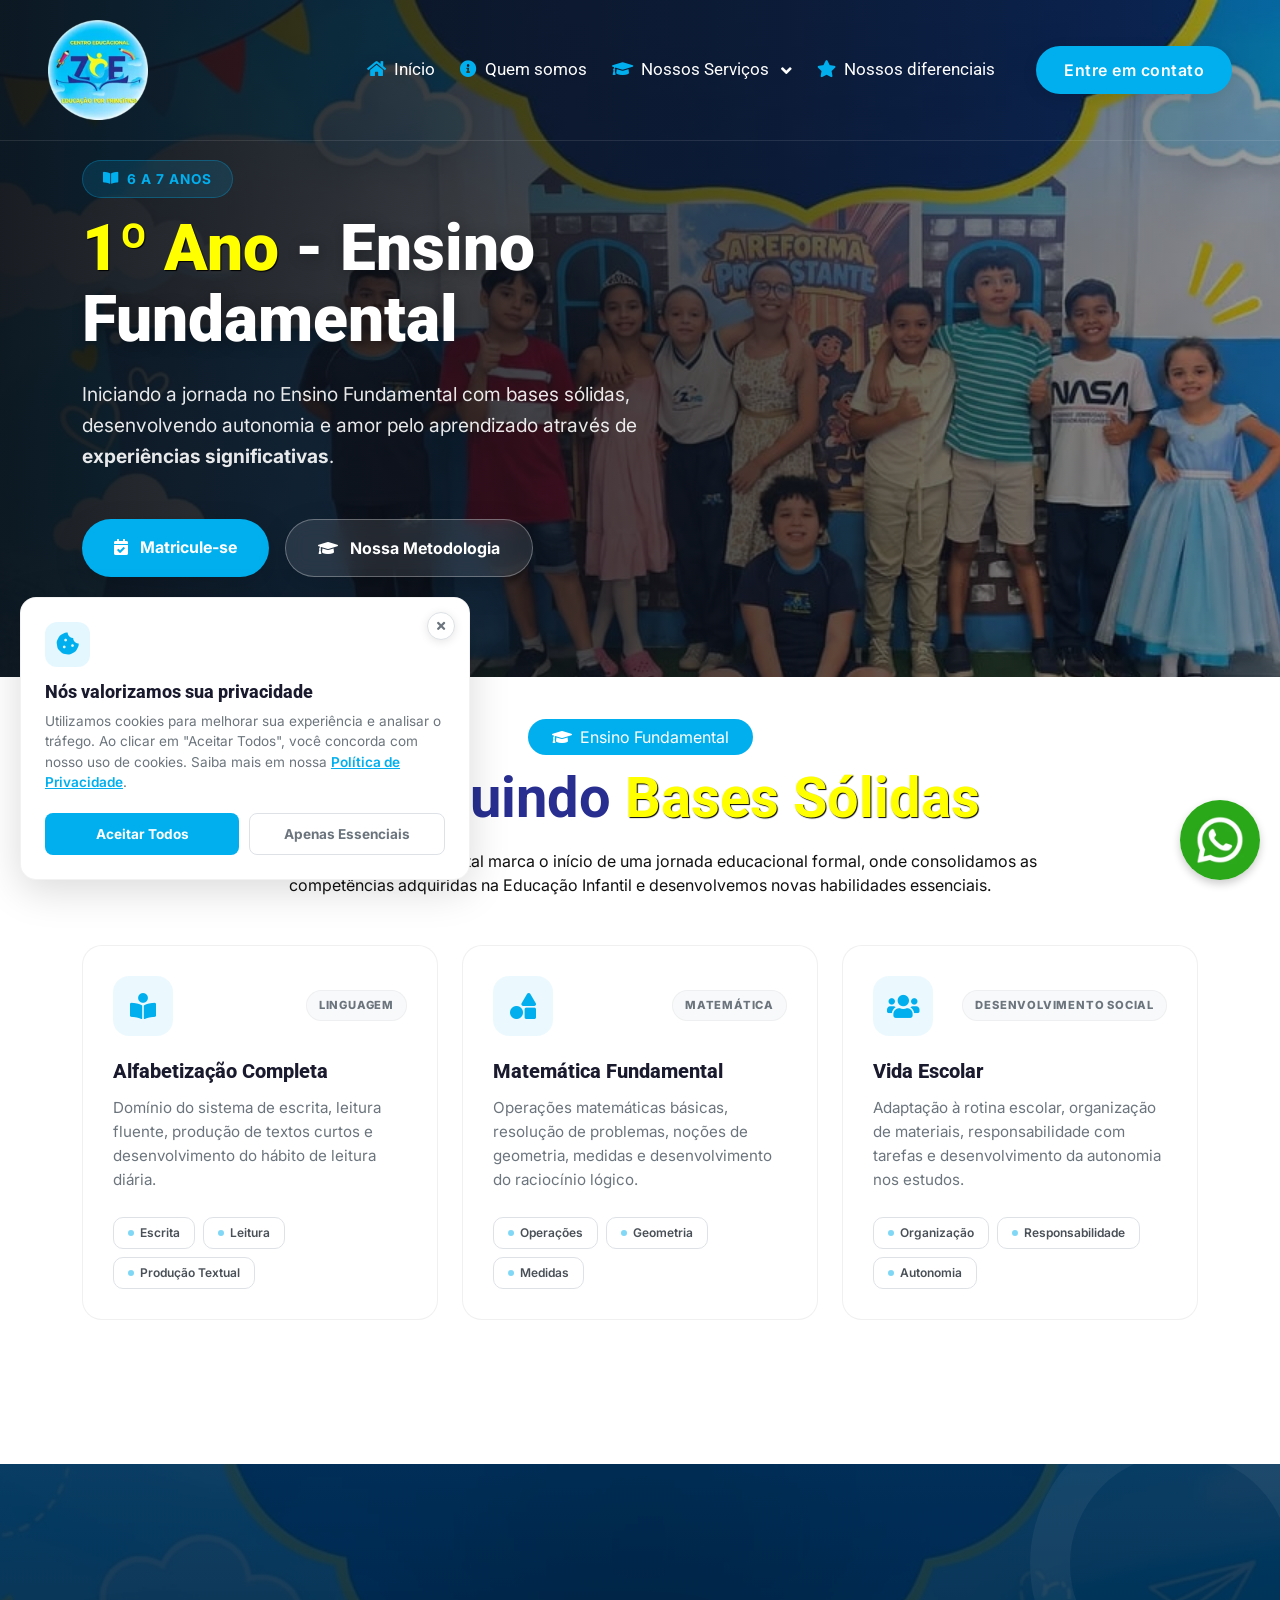
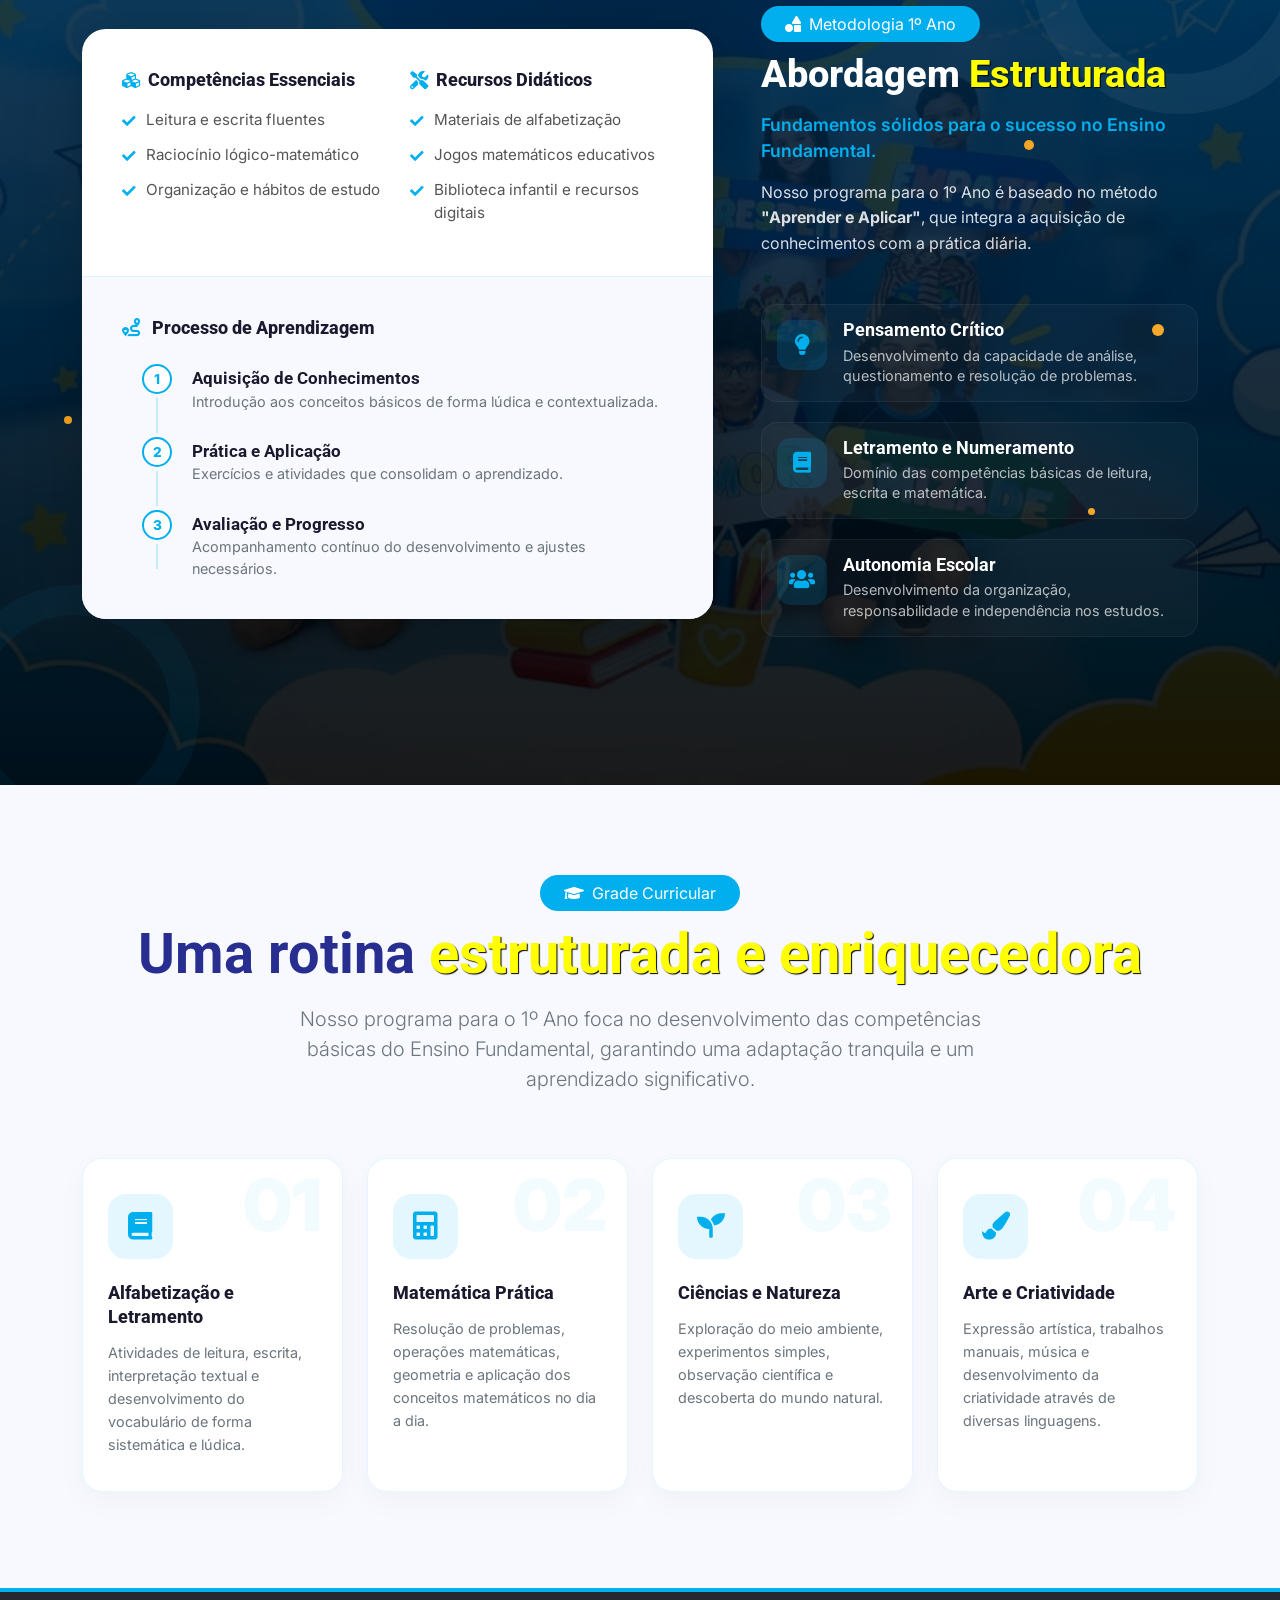
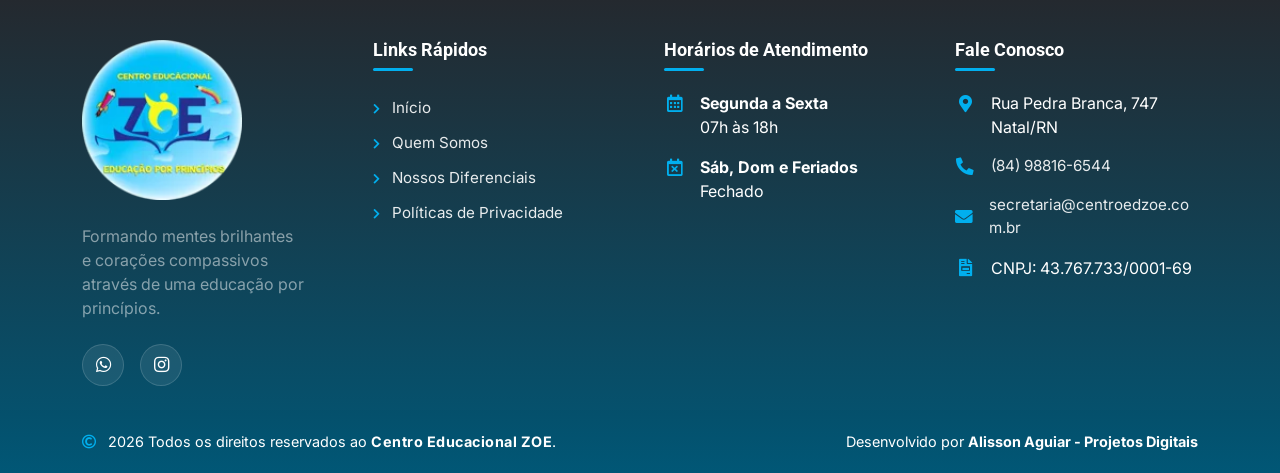
==== commit f5d03f60: "fix: criação dos arquivos robots.txt e sitemap.xml" ====
--- a/1_ano.html
+++ b/1_ano.html
@@ -18,7 +18,7 @@
     <meta name="author" content="Centro Educacional ZOE">
     <meta name="robots" content="index, follow, max-image-preview:large">
 
-    <link rel="canonical" href="https://www.centroedzoe.com.br/1_ano.html">
+    <link rel="canonical" href="https://centroedzoe.com.br/1_ano.html">
 
     <!-- Open Graph / Facebook -->
     <meta property="og:locale" content="pt_BR">
@@ -26,8 +26,8 @@
     <meta property="og:title" content="1º Ano - Ensino Fundamental | Centro Educacional ZOE">
     <meta property="og:description"
         content="Iniciando a jornada no Ensino Fundamental com bases sólidas, desenvolvendo autonomia e amor pelo aprendizado.">
-    <meta property="og:url" content="https://www.centroedzoe.com.br/1_ano.html">
-    <meta property="og:image" content="https://www.centroedzoe.com.br/img/logo_centro_educacional_zoe.webp">
+    <meta property="og:url" content="https://centroedzoe.com.br/1_ano.html">
+    <meta property="og:image" content="https://centroedzoe.com.br/img/logo_centro_educacional_zoe.webp">
     <meta property="og:image:width" content="1200">
     <meta property="og:image:height" content="630">
     <meta property="og:site_name" content="Centro Educacional ZOE">
@@ -37,7 +37,7 @@
     <meta name="twitter:title" content="1º Ano - Ensino Fundamental | Centro Educacional ZOE">
     <meta name="twitter:description"
         content="Iniciando a jornada no Ensino Fundamental com bases sólidas, desenvolvendo autonomia e amor pelo aprendizado.">
-    <meta name="twitter:image" content="https://www.centroedzoe.com.br/img/logo_centro_educacional_zoe.webp">
+    <meta name="twitter:image" content="https://centroedzoe.com.br/img/logo_centro_educacional_zoe.webp">
 
     <!-- Geo Tags -->
     <meta name="geo.region" content="BR-RN">
@@ -45,7 +45,11 @@
     <meta name="geo.position" content="-5.79448;-35.211">
     <meta name="ICBM" content="-5.79448, -35.211">
 
-    <link rel="shortcut icon" href="img/logo_centro_educacional_zoe.webp" type="image/x-icon">
+    <link rel="apple-touch-icon" sizes="180x180" href="img/apple-touch-icon.png">
+    <link rel="icon" type="image/png" sizes="32x32" href="img/favicon-32x32.png">
+    <link rel="icon" type="image/png" sizes="16x16" href="img/favicon-16x16.png">
+    <link rel="icon" type="image/png" sizes="192x192" href="img/android-chrome-192x192.png">
+    <link rel="manifest" href="img/site.webmanifest">
 
     <!-- ============================================
          OTIMIZAÇÃO DE FONTES
@@ -314,7 +318,7 @@
     <section class="py-5 bg-white">
         <div class="container pb-5">
             <header class="text-center mx-auto pb-5 wow fadeInUp" data-wow-delay="0.2s">
-                <span class="badge bg-primary text-white rounded-pill px-4 py-2 mb-3">
+                <span class=" bg-primary text-white rounded-pill px-4 py-2 mb-3">
                     <i class="fas fa-graduation-cap me-2"></i>Ensino Fundamental
                 </span>
                 <h2 class="display-4 text-purple fw-bold mt-3 mb-3">
@@ -473,10 +477,10 @@
                 <!-- Coluna Direita: Textos e Destaques (INVERTIDO) -->
                 <div class="col-lg-5">
                     <header class="methodology-header wow fadeInRight" data-wow-delay="0.2s">
-                        <span class="badge bg-primary text-white rounded-pill px-4 py-2 mb-3">
+                        <span class=" bg-primary text-white rounded-pill px-4 py-2 mb-3">
                             <i class="fas fa-shapes me-2"></i>Metodologia 1º Ano
                         </span>
-                        <h2 class="methodology-title">
+                        <h2 class="methodology-title mt-3 mb-3">
                             Abordagem <span class="text-warning">Estruturada</span>
                         </h2>
                         <p class="methodology-subtitle">
@@ -522,10 +526,10 @@
     <section class="activities-section py-5" id="atividades">
         <div class="container py-5">
             <header class="text-center mx-auto pb-5 wow fadeInUp" data-wow-delay="0.2s">
-                <span class="badge bg-primary text-white rounded-pill px-4 py-2 mb-3">
+                <span class=" bg-primary text-white rounded-pill px-4 py-2 mb-3">
                     <i class="fas fa-graduation-cap me-2"></i>Grade Curricular
                 </span>
-                <h2 class="display-4 fw-bold mb-4 text-purple">
+                <h2 class="display-4 fw-bold mt-3 mb-3 text-purple ">
                     Uma rotina <span class="text-warning">estruturada e enriquecedora</span>
                 </h2>
                 <p class="lead text-muted mx-auto" style="max-width: 750px;">
--- a/css/style.css
+++ b/css/style.css
@@ -696,7 +696,7 @@
    ========================================== */
 .header-carousel .owl-nav {
     position: absolute;
-    top: 50%;
+    top: 60%;
     transform: translateY(-50%);
     width: 100%;
     display: flex;
@@ -713,11 +713,11 @@
     width: 50px;
     height: 50px;
     border-radius: 50%;
-    background: rgba(255, 255, 255, 0.15);
+    /* background: rgba(255, 255, 255, 0.15); */
     backdrop-filter: blur(10px);
     border: 1px solid rgba(255, 255, 255, 0.3);
     color: #fff;
-    font-size: 24px;
+    font-size: 20px;
     align-items: center;
     justify-content: center;
     transition: all 0.3s;
